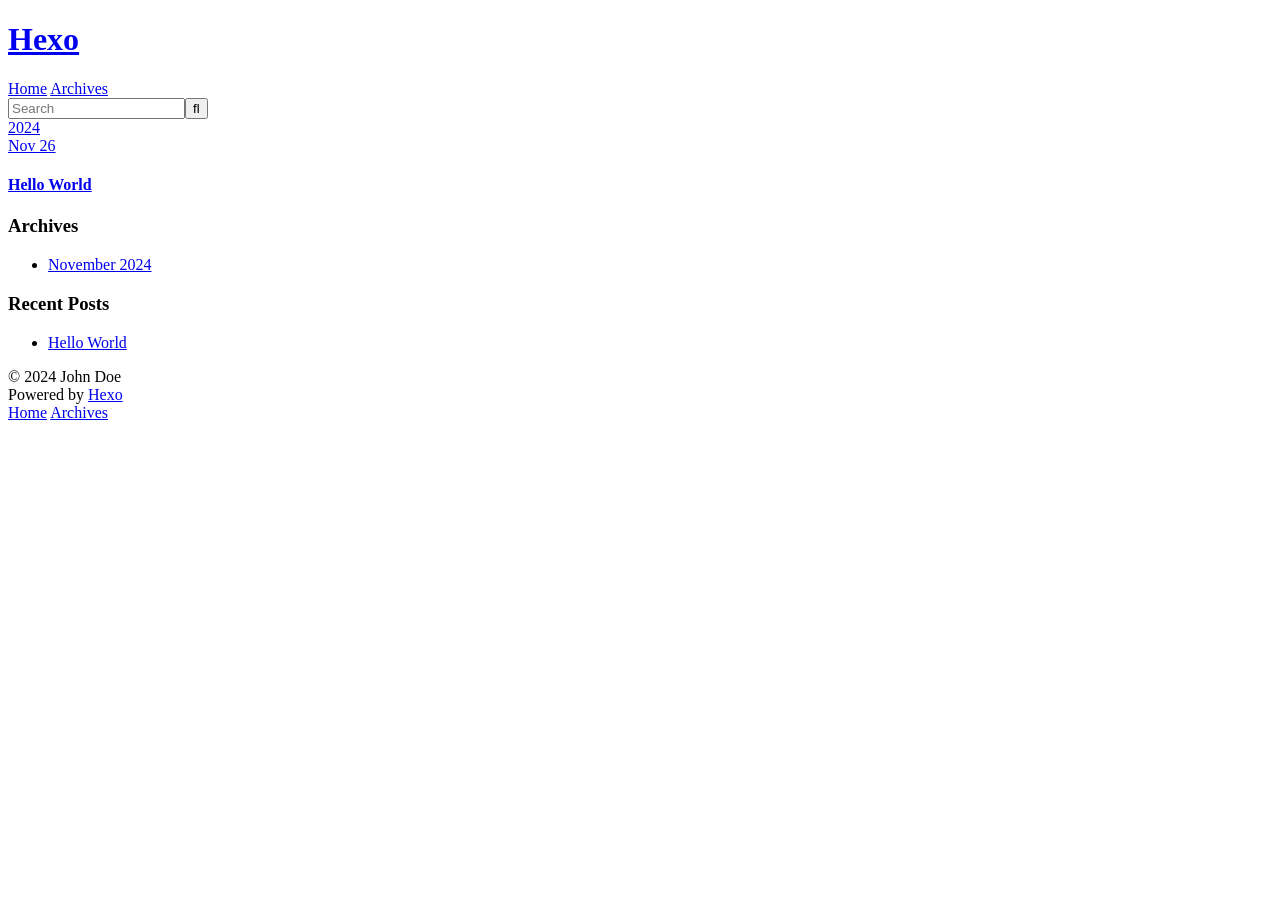
==== archives/index.html @ 00207d0f "Site updated: 2024-11-26 11:28:27" ====
<!DOCTYPE html>
<html>
<head>
  <meta charset="utf-8">
  
  
  <title>Archives | Hexo</title>
  <meta name="viewport" content="width=device-width, initial-scale=1, shrink-to-fit=no">
  <meta property="og:type" content="website">
<meta property="og:title" content="Hexo">
<meta property="og:url" content="http://example.com/archives/index.html">
<meta property="og:site_name" content="Hexo">
<meta property="og:locale" content="en_US">
<meta property="article:author" content="John Doe">
<meta name="twitter:card" content="summary">
  
    <link rel="alternate" href="/atom.xml" title="Hexo" type="application/atom+xml">
  
  
    <link rel="shortcut icon" href="/favicon.png">
  
  
  
<link rel="stylesheet" href="/css/style.css">

  
    
<link rel="stylesheet" href="/fancybox/jquery.fancybox.min.css">

  
  
<meta name="generator" content="Hexo 7.3.0"></head>

<body>
  <div id="container">
    <div id="wrap">
      <header id="header">
  <div id="banner"></div>
  <div id="header-outer" class="outer">
    <div id="header-title" class="inner">
      <h1 id="logo-wrap">
        <a href="/" id="logo">Hexo</a>
      </h1>
      
    </div>
    <div id="header-inner" class="inner">
      <nav id="main-nav">
        <a id="main-nav-toggle" class="nav-icon"><span class="fa fa-bars"></span></a>
        
          <a class="main-nav-link" href="/">Home</a>
        
          <a class="main-nav-link" href="/archives">Archives</a>
        
      </nav>
      <nav id="sub-nav">
        
        
          <a class="nav-icon" href="/atom.xml" title="RSS Feed"><span class="fa fa-rss"></span></a>
        
        <a class="nav-icon nav-search-btn" title="Search"><span class="fa fa-search"></span></a>
      </nav>
      <div id="search-form-wrap">
        <form action="//google.com/search" method="get" accept-charset="UTF-8" class="search-form"><input type="search" name="q" class="search-form-input" placeholder="Search"><button type="submit" class="search-form-submit">&#xF002;</button><input type="hidden" name="sitesearch" value="http://example.com"></form>
      </div>
    </div>
  </div>
</header>

      <div class="outer">
        <section id="main">
  
  
    
    
      
      
      <section class="archives-wrap">
        <div class="archive-year-wrap">
          <a href="/archives/2024" class="archive-year">2024</a>
        </div>
        <div class="archives">
    
    <article class="archive-article archive-type-post">
  <div class="archive-article-inner">
    <header class="archive-article-header">
      <a href="/2024/11/26/hello-world/" class="archive-article-date">
  <time class="dt-published" datetime="2024-11-26T11:27:14.531Z" itemprop="datePublished">Nov 26</time>
</a>
      
  
    <h1 itemprop="name">
      <a class="archive-article-title" href="/2024/11/26/hello-world/">Hello World</a>
    </h1>
  

    </header>
  </div>
</article>
  
  
    </div></section>
  


</section>
        
          <aside id="sidebar">
  
    

  
    

  
    
  
    
  <div class="widget-wrap">
    <h3 class="widget-title">Archives</h3>
    <div class="widget">
      <ul class="archive-list"><li class="archive-list-item"><a class="archive-list-link" href="/archives/2024/11/">November 2024</a></li></ul>
    </div>
  </div>


  
    
  <div class="widget-wrap">
    <h3 class="widget-title">Recent Posts</h3>
    <div class="widget">
      <ul>
        
          <li>
            <a href="/2024/11/26/hello-world/">Hello World</a>
          </li>
        
      </ul>
    </div>
  </div>

  
</aside>
        
      </div>
      <footer id="footer">
  
  <div class="outer">
    <div id="footer-info" class="inner">
      
      &copy; 2024 John Doe<br>
      Powered by <a href="https://hexo.io/" target="_blank">Hexo</a>
    </div>
  </div>
</footer>

    </div>
    <nav id="mobile-nav">
  
    <a href="/" class="mobile-nav-link">Home</a>
  
    <a href="/archives" class="mobile-nav-link">Archives</a>
  
</nav>
    


<script src="/js/jquery-3.6.4.min.js"></script>



  
<script src="/fancybox/jquery.fancybox.min.js"></script>




<script src="/js/script.js"></script>





  </div>
</body>
</html>
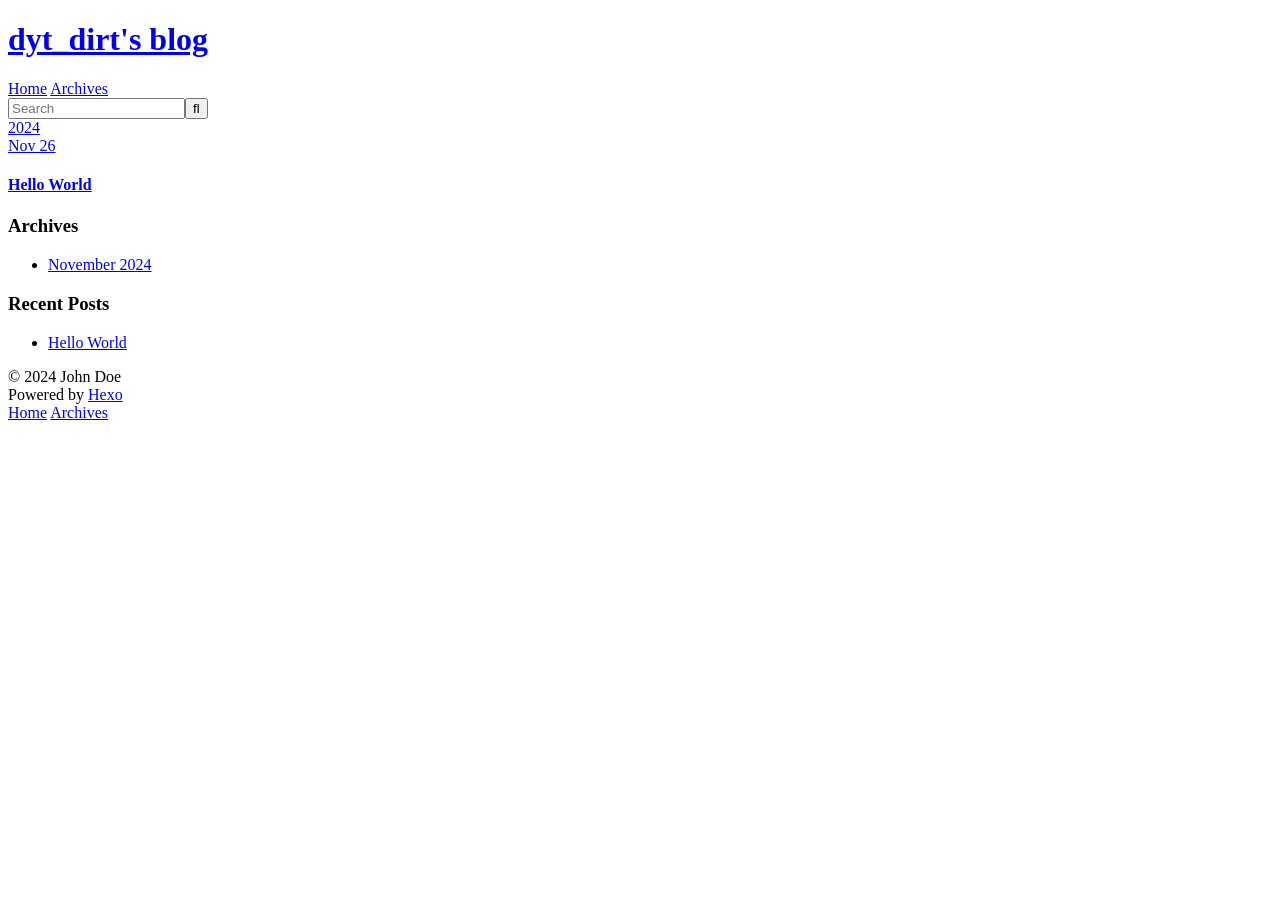
==== commit 51b16cda: "Site updated: 2024-11-26 12:02:07" ====
--- a/archives/index.html
+++ b/archives/index.html
@@ -4,17 +4,17 @@
   <meta charset="utf-8">
   
   
-  <title>Archives | Hexo</title>
+  <title>Archives | dyt_dirt&#39;s blog</title>
   <meta name="viewport" content="width=device-width, initial-scale=1, shrink-to-fit=no">
   <meta property="og:type" content="website">
-<meta property="og:title" content="Hexo">
+<meta property="og:title" content="dyt_dirt&#39;s blog">
 <meta property="og:url" content="http://example.com/archives/index.html">
-<meta property="og:site_name" content="Hexo">
+<meta property="og:site_name" content="dyt_dirt&#39;s blog">
 <meta property="og:locale" content="en_US">
 <meta property="article:author" content="John Doe">
 <meta name="twitter:card" content="summary">
   
-    <link rel="alternate" href="/atom.xml" title="Hexo" type="application/atom+xml">
+    <link rel="alternate" href="/atom.xml" title="dyt_dirt's blog" type="application/atom+xml">
   
   
     <link rel="shortcut icon" href="/favicon.png">
@@ -39,7 +39,7 @@
   <div id="header-outer" class="outer">
     <div id="header-title" class="inner">
       <h1 id="logo-wrap">
-        <a href="/" id="logo">Hexo</a>
+        <a href="/" id="logo">dyt_dirt&#39;s blog</a>
       </h1>
       
     </div>
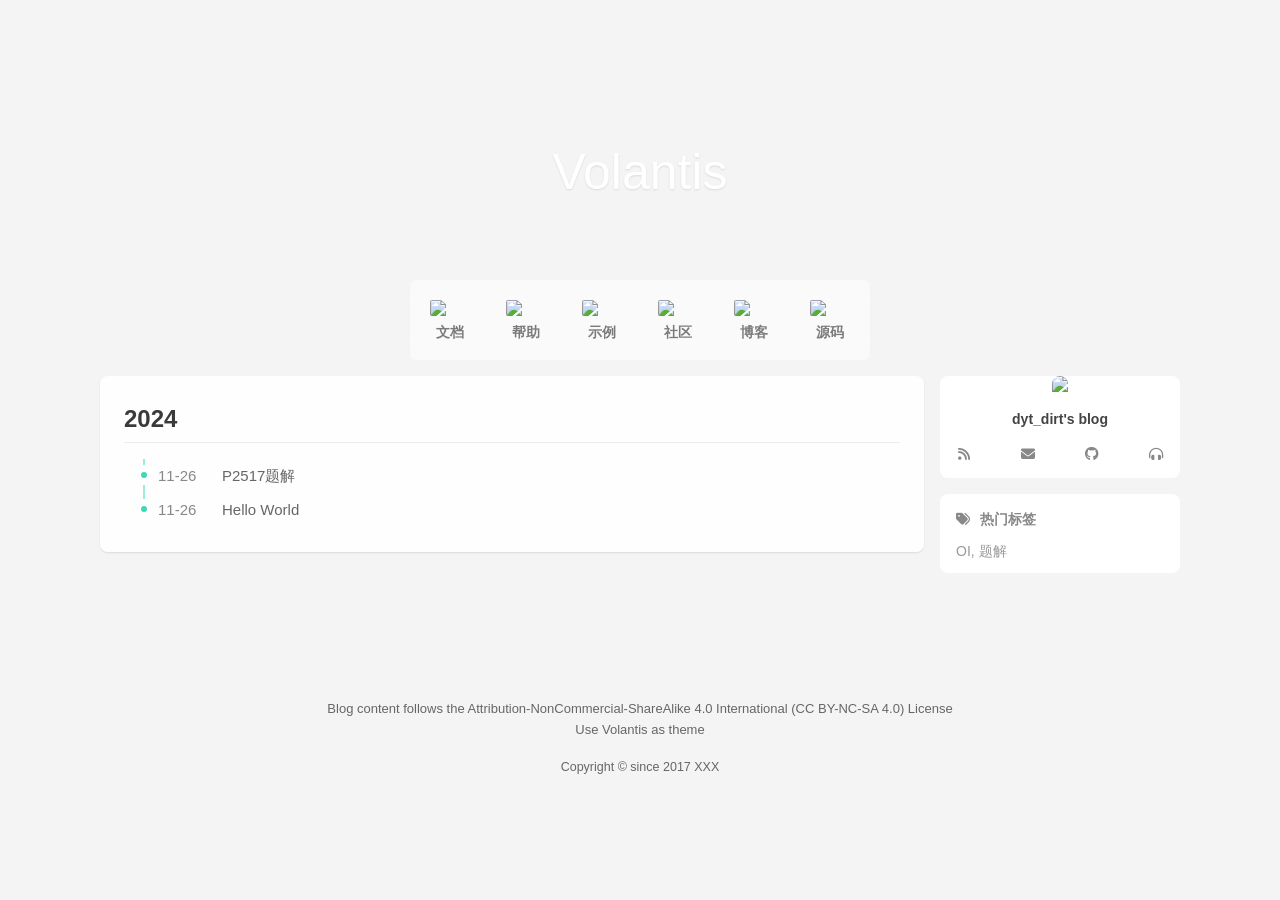
==== commit 64f6189a: "Site updated: 2024-11-26 12:36:51" ====
--- a/archives/index.html
+++ b/archives/index.html
@@ -1,185 +1,3159 @@
 <!DOCTYPE html>
-<html>
-<head>
+<html lang="en">
+    <head hexo-theme='https://github.com/volantis-x/hexo-theme-volantis/#6.0.0-alpha.1'>
+  <meta name="generator" content="Hexo 7.3.0">
+  <meta name="Volantis" content="6.0.0-alpha.1">
   <meta charset="utf-8">
+  <!-- SEO相关 -->
+  <meta name="robots" content="noindex,follow">
+  <link rel="canonical" href="https://dytdirt.github.io/archives/"/>
+  <!-- 渲染优化 -->
+    <meta http-equiv='x-dns-prefetch-control' content='on' />
+      <link rel='dns-prefetch' href='https://unpkg.com'>
+      <link rel="preconnect" href="https://unpkg.com" crossorigin>
+      <link rel='dns-prefetch' href='https://cdn.bootcdn.net'>
+      <link rel="preconnect" href="https://cdn.bootcdn.net" crossorigin>
+  <meta name="renderer" content="webkit">
+  <meta name="force-rendering" content="webkit">
+  <meta http-equiv="X-UA-Compatible" content="IE=Edge,chrome=1">
+    <meta http-equiv="Content-Security-Policy" content=" default-src 'self' https:; block-all-mixed-content; base-uri 'self' https:; form-action 'self' https:; worker-src 'self' https:; connect-src 'self' https: *; img-src 'self' data: https: *; media-src 'self' https: *; font-src 'self' data: https: *; frame-src 'self' https: *; manifest-src 'self' https: *; child-src https:; script-src 'self' https: 'unsafe-inline' *; style-src 'self' https: 'unsafe-inline' *; ">
+  <meta name="HandheldFriendly" content="True" >
+  <meta name="mobile-web-app-capable" content="yes">
+  <meta name="viewport" content="width=device-width, initial-scale=1, maximum-scale=5">
+  <meta content="black-translucent" name="apple-mobile-web-app-status-bar-style">
+  <meta content="telephone=no" name="format-detection">
+  <!-- import head_begin begin -->
+  <!-- import head_begin end -->
+  <!-- Custom Files headBegin begin-->
   
-  
-  <title>Archives | dyt_dirt&#39;s blog</title>
-  <meta name="viewport" content="width=device-width, initial-scale=1, shrink-to-fit=no">
+  <!-- Custom Files headBegin end-->
+  <link rel="preload" href="/css/style.css" as="style">
+  <link rel="preload" href="https://unpkg.com/volantis-static@0.0.1660614606622/media/fonts/VarelaRound/VarelaRound-Regular.ttf" as="font" type="font/ttf" crossorigin="anonymous">
+<link rel="preload" href="https://unpkg.com/volantis-static@0.0.1660614606622/media/fonts/UbuntuMono/UbuntuMono-Regular.ttf" as="font" type="font/ttf" crossorigin="anonymous">
+
+  <!-- feed -->
+  <!-- 页面元数据 -->
+  <title>Archive - dyt_dirt's blog</title>
+  <meta name="keywords" content="null">
+  <meta desc name="description" content="dyt_dirt's blog - John Doe - dyt_dirt's blog">
   <meta property="og:type" content="website">
 <meta property="og:title" content="dyt_dirt&#39;s blog">
-<meta property="og:url" content="http://example.com/archives/index.html">
+<meta property="og:url" content="https://dytdirt.github.io/archives/index.html">
 <meta property="og:site_name" content="dyt_dirt&#39;s blog">
 <meta property="og:locale" content="en_US">
+<meta property="og:image" content="https://unpkg.com/volantis-static@0.0.1660614606622/media/org.volantis/blog/favicon/android-chrome-192x192.png">
 <meta property="article:author" content="John Doe">
 <meta name="twitter:card" content="summary">
+<meta name="twitter:image" content="https://unpkg.com/volantis-static@0.0.1660614606622/media/org.volantis/blog/favicon/android-chrome-192x192.png">
+  <style>
+    /* 首屏样式 */
+    #safearea {
+  display: none;
+}
+:root {
+  --color-site-body: #f4f4f4;
+  --color-site-bg: #f4f4f4;
+  --color-site-inner: #fff;
+  --color-site-footer: #666;
+  --color-card: #fff;
+  --color-text: #444;
+  --color-block: #f6f6f6;
+  --color-inlinecode: #c74f00;
+  --color-codeblock: #fff7ea;
+  --color-h1: #3a3a3a;
+  --color-h2: #3a3a3a;
+  --color-h3: #333;
+  --color-h4: #444;
+  --color-h5: #555;
+  --color-h6: #666;
+  --color-p: #444;
+  --color-list: #666;
+  --color-list-hl: #30ad91;
+  --color-meta: #888;
+  --color-read-bkg: #e0d8c8;
+  --color-read-post: #f8f1e2;
+  --color-copyright-bkg: #f5f5f5;
+}
+* {
+  box-sizing: border-box;
+  -webkit-box-sizing: border-box;
+  -moz-box-sizing: border-box;
+  outline: none;
+  margin: 0;
+  padding: 0;
+}
+*::-webkit-scrollbar {
+  height: 4px;
+  width: 4px;
+}
+*::-webkit-scrollbar-track-piece {
+  background: transparent;
+}
+*::-webkit-scrollbar-thumb {
+  background: #3dd9b6;
+  cursor: pointer;
+  border-radius: 2px;
+  -webkit-border-radius: 2px;
+}
+*::-webkit-scrollbar-thumb:hover {
+  background: #ff5722;
+}
+html {
+  color: var(--color-text);
+  width: 100%;
+  height: 100%;
+  font-family: UbuntuMono, "Varela Round", "PingFang SC", "Microsoft YaHei", Helvetica, Arial, Menlo, Monaco, monospace, sans-serif;
+  font-size: 16px;
+}
+html >::-webkit-scrollbar {
+  height: 4px;
+  width: 4px;
+}
+html >::-webkit-scrollbar-track-piece {
+  background: transparent;
+}
+html >::-webkit-scrollbar-thumb {
+  background: #3dd9b6;
+  cursor: pointer;
+  border-radius: 2px;
+  -webkit-border-radius: 2px;
+}
+html >::-webkit-scrollbar-thumb:hover {
+  background: #ff5722;
+}
+body {
+  background-color: var(--color-site-body);
+  text-rendering: optimizelegibility;
+  -webkit-tap-highlight-color: rgba(0,0,0,0);
+  line-height: 1.6;
+  -webkit-text-size-adjust: 100%;
+  -ms-text-size-adjust: 100%;
+}
+body.modal-active {
+  overflow: hidden;
+}
+@media screen and (max-width: 680px) {
+  body.modal-active {
+    position: fixed;
+    top: 0;
+    right: 0;
+    bottom: 0;
+    left: 0;
+  }
+}
+a {
+  color: #2092ec;
+  cursor: pointer;
+  text-decoration: none;
+  transition: all 0.28s ease;
+  -webkit-transition: all 0.28s ease;
+  -khtml-transition: all 0.28s ease;
+  -moz-transition: all 0.28s ease;
+  -o-transition: all 0.28s ease;
+  -ms-transition: all 0.28s ease;
+}
+a:hover {
+  color: #ff5722;
+}
+a:active,
+a:hover {
+  outline: 0;
+}
+ul,
+ol {
+  padding-left: 0;
+}
+ul li,
+ol li {
+  list-style: none;
+}
+header {
+  display: -webkit-box /* OLD - iOS 6-, Safari 3.1-6 */;
+  display: -moz-box /* OLD - Firefox 19- (buggy but mostly works) */;
+  display: block;
+}
+img {
+  border: 0;
+  background: none;
+  max-width: 100%;
+}
+svg:not(:root) {
+  overflow: hidden;
+}
+hr {
+  -moz-box-sizing: content-box;
+  box-sizing: content-box;
+  -webkit-box-sizing: content-box;
+  -moz-box-sizing: content-box;
+  height: 0;
+  border: 0;
+  border-radius: 1px;
+  -webkit-border-radius: 1px;
+  border-bottom: 1px solid rgba(68,68,68,0.1);
+}
+button,
+input {
+  color: inherit;
+  font: inherit;
+  margin: 0;
+}
+button {
+  overflow: visible;
+  text-transform: none;
+  -webkit-appearance: button;
+  cursor: pointer;
+}
+@supports (backdrop-filter: blur(20px)) {
+  .blur {
+    background: rgba(255,255,255,0.9) !important;
+    backdrop-filter: saturate(200%) blur(20px);
+  }
+}
+.shadow {
+  box-shadow: 0 1px 2px 0px rgba(0,0,0,0.1);
+  -webkit-box-shadow: 0 1px 2px 0px rgba(0,0,0,0.1);
+}
+.shadow.floatable {
+  transition: all 0.28s ease;
+  -webkit-transition: all 0.28s ease;
+  -khtml-transition: all 0.28s ease;
+  -moz-transition: all 0.28s ease;
+  -o-transition: all 0.28s ease;
+  -ms-transition: all 0.28s ease;
+}
+.shadow.floatable:hover {
+  box-shadow: 0 2px 4px 0px rgba(0,0,0,0.1), 0 4px 8px 0px rgba(0,0,0,0.1), 0 8px 16px 0px rgba(0,0,0,0.1);
+  -webkit-box-shadow: 0 2px 4px 0px rgba(0,0,0,0.1), 0 4px 8px 0px rgba(0,0,0,0.1), 0 8px 16px 0px rgba(0,0,0,0.1);
+}
+#l_cover {
+  min-height: 64px;
+}
+.cover-wrapper {
+  top: 0;
+  left: 0;
+  max-width: 100%;
+  height: 100vh;
+  display: -webkit-box /* OLD - iOS 6-, Safari 3.1-6 */;
+  display: -moz-box /* OLD - Firefox 19- (buggy but mostly works) */;
+  display: -ms-flexbox /* TWEENER - IE 10 */;
+  display: -webkit-flex /* NEW - Chrome */;
+  display: flex /* NEW, Spec - Opera 12.1, Firefox 20+ */;
+  display: flex;
+  flex-wrap: nowrap;
+  -webkit-flex-wrap: nowrap;
+  -khtml-flex-wrap: nowrap;
+  -moz-flex-wrap: nowrap;
+  -o-flex-wrap: nowrap;
+  -ms-flex-wrap: nowrap;
+  -webkit-box-direction: normal;
+  -moz-box-direction: normal;
+  -webkit-box-orient: vertical;
+  -moz-box-orient: vertical;
+  -webkit-flex-direction: column;
+  -ms-flex-direction: column;
+  flex-direction: column;
+  align-items: center;
+  align-self: center;
+  align-content: center;
+  color: var(--color-site-inner);
+  padding: 0 16px;
+  user-select: none;
+  -webkit-user-select: none;
+  -moz-user-select: none;
+  -ms-user-select: none;
+  position: relative;
+  overflow: hidden;
+  margin-bottom: -100px;
+}
+.cover-wrapper .cover-bg {
+  position: absolute;
+  width: 100%;
+  height: 100%;
+  background-position: center;
+  background-size: cover;
+  -webkit-background-size: cover;
+  -moz-background-size: cover;
+}
+.cover-wrapper .cover-bg.lazyload:not(.loaded) {
+  opacity: 0;
+  -webkit-opacity: 0;
+  -moz-opacity: 0;
+}
+.cover-wrapper .cover-bg.lazyload.loaded {
+  animation-delay: 0s;
+  animation-duration: 0.5s;
+  animation-fill-mode: forwards;
+  animation-timing-function: ease-out;
+  animation-name: fadeIn;
+}
+@-moz-keyframes fadeIn {
+  0% {
+    opacity: 0;
+    -webkit-opacity: 0;
+    -moz-opacity: 0;
+    filter: blur(12px);
+    transform: scale(1.02);
+    -webkit-transform: scale(1.02);
+    -khtml-transform: scale(1.02);
+    -moz-transform: scale(1.02);
+    -o-transform: scale(1.02);
+    -ms-transform: scale(1.02);
+  }
+  100% {
+    opacity: 1;
+    -webkit-opacity: 1;
+    -moz-opacity: 1;
+  }
+}
+@-webkit-keyframes fadeIn {
+  0% {
+    opacity: 0;
+    -webkit-opacity: 0;
+    -moz-opacity: 0;
+    filter: blur(12px);
+    transform: scale(1.02);
+    -webkit-transform: scale(1.02);
+    -khtml-transform: scale(1.02);
+    -moz-transform: scale(1.02);
+    -o-transform: scale(1.02);
+    -ms-transform: scale(1.02);
+  }
+  100% {
+    opacity: 1;
+    -webkit-opacity: 1;
+    -moz-opacity: 1;
+  }
+}
+@-o-keyframes fadeIn {
+  0% {
+    opacity: 0;
+    -webkit-opacity: 0;
+    -moz-opacity: 0;
+    filter: blur(12px);
+    transform: scale(1.02);
+    -webkit-transform: scale(1.02);
+    -khtml-transform: scale(1.02);
+    -moz-transform: scale(1.02);
+    -o-transform: scale(1.02);
+    -ms-transform: scale(1.02);
+  }
+  100% {
+    opacity: 1;
+    -webkit-opacity: 1;
+    -moz-opacity: 1;
+  }
+}
+@keyframes fadeIn {
+  0% {
+    opacity: 0;
+    -webkit-opacity: 0;
+    -moz-opacity: 0;
+    filter: blur(12px);
+    transform: scale(1.02);
+    -webkit-transform: scale(1.02);
+    -khtml-transform: scale(1.02);
+    -moz-transform: scale(1.02);
+    -o-transform: scale(1.02);
+    -ms-transform: scale(1.02);
+  }
+  100% {
+    opacity: 1;
+    -webkit-opacity: 1;
+    -moz-opacity: 1;
+  }
+}
+.cover-wrapper .cover-body {
+  z-index: 1;
+  position: relative;
+  width: 100%;
+  height: 100%;
+}
+.cover-wrapper#full {
+  height: calc(100vh + 100px);
+  padding-bottom: 100px;
+}
+.cover-wrapper#half {
+  max-height: 640px;
+  min-height: 400px;
+  height: calc(36vh - 64px + 200px);
+}
+.cover-wrapper #scroll-down {
+  width: 100%;
+  height: 64px;
+  position: absolute;
+  bottom: 100px;
+  text-align: center;
+  cursor: pointer;
+}
+.cover-wrapper #scroll-down .scroll-down-effects {
+  color: #fff;
+  font-size: 24px;
+  line-height: 64px;
+  position: absolute;
+  width: 24px;
+  left: calc(50% - 12px);
+  text-shadow: 0 1px 2px rgba(0,0,0,0.1);
+  animation: scroll-down-effect 1.5s infinite;
+  -webkit-animation: scroll-down-effect 1.5s infinite;
+  -khtml-animation: scroll-down-effect 1.5s infinite;
+  -moz-animation: scroll-down-effect 1.5s infinite;
+  -o-animation: scroll-down-effect 1.5s infinite;
+  -ms-animation: scroll-down-effect 1.5s infinite;
+}
+@-moz-keyframes scroll-down-effect {
+  0% {
+    top: 0;
+    opacity: 1;
+    -webkit-opacity: 1;
+    -moz-opacity: 1;
+  }
+  50% {
+    top: -16px;
+    opacity: 0.4;
+    -webkit-opacity: 0.4;
+    -moz-opacity: 0.4;
+  }
+  100% {
+    top: 0;
+    opacity: 1;
+    -webkit-opacity: 1;
+    -moz-opacity: 1;
+  }
+}
+@-webkit-keyframes scroll-down-effect {
+  0% {
+    top: 0;
+    opacity: 1;
+    -webkit-opacity: 1;
+    -moz-opacity: 1;
+  }
+  50% {
+    top: -16px;
+    opacity: 0.4;
+    -webkit-opacity: 0.4;
+    -moz-opacity: 0.4;
+  }
+  100% {
+    top: 0;
+    opacity: 1;
+    -webkit-opacity: 1;
+    -moz-opacity: 1;
+  }
+}
+@-o-keyframes scroll-down-effect {
+  0% {
+    top: 0;
+    opacity: 1;
+    -webkit-opacity: 1;
+    -moz-opacity: 1;
+  }
+  50% {
+    top: -16px;
+    opacity: 0.4;
+    -webkit-opacity: 0.4;
+    -moz-opacity: 0.4;
+  }
+  100% {
+    top: 0;
+    opacity: 1;
+    -webkit-opacity: 1;
+    -moz-opacity: 1;
+  }
+}
+@keyframes scroll-down-effect {
+  0% {
+    top: 0;
+    opacity: 1;
+    -webkit-opacity: 1;
+    -moz-opacity: 1;
+  }
+  50% {
+    top: -16px;
+    opacity: 0.4;
+    -webkit-opacity: 0.4;
+    -moz-opacity: 0.4;
+  }
+  100% {
+    top: 0;
+    opacity: 1;
+    -webkit-opacity: 1;
+    -moz-opacity: 1;
+  }
+}
+.cover-wrapper .cover-body {
+  margin-top: 64px;
+  margin-bottom: 100px;
+}
+.cover-wrapper .cover-body,
+.cover-wrapper .cover-body .top,
+.cover-wrapper .cover-body .bottom {
+  display: -webkit-box /* OLD - iOS 6-, Safari 3.1-6 */;
+  display: -moz-box /* OLD - Firefox 19- (buggy but mostly works) */;
+  display: -ms-flexbox /* TWEENER - IE 10 */;
+  display: -webkit-flex /* NEW - Chrome */;
+  display: flex /* NEW, Spec - Opera 12.1, Firefox 20+ */;
+  display: flex;
+  -webkit-box-direction: normal;
+  -moz-box-direction: normal;
+  -webkit-box-orient: vertical;
+  -moz-box-orient: vertical;
+  -webkit-flex-direction: column;
+  -ms-flex-direction: column;
+  flex-direction: column;
+  align-items: center;
+  justify-content: center;
+  -webkit-justify-content: center;
+  -khtml-justify-content: center;
+  -moz-justify-content: center;
+  -o-justify-content: center;
+  -ms-justify-content: center;
+  max-width: 100%;
+}
+.cover-wrapper .cover-body .bottom {
+  margin-top: 32px;
+}
+.cover-wrapper .cover-body .title {
+  font-family: "Varela Round", "PingFang SC", "Microsoft YaHei", Helvetica, Arial, Helvetica, monospace;
+  font-size: 3.125rem;
+  line-height: 1.2;
+  text-shadow: 0 1px 2px rgba(0,0,0,0.1);
+}
+.cover-wrapper .cover-body .subtitle {
+  font-size: 20px;
+}
+.cover-wrapper .cover-body .logo {
+  max-height: 120px;
+  max-width: calc(100% - 4 * 16px);
+}
+@media screen and (min-height: 1024px) {
+  .cover-wrapper .cover-body .title {
+    font-size: 3rem;
+  }
+  .cover-wrapper .cover-body .subtitle {
+    font-size: 1.05rem;
+  }
+  .cover-wrapper .cover-body .logo {
+    max-height: 150px;
+  }
+}
+.cover-wrapper .cover-body .m_search {
+  position: relative;
+  max-width: calc(100% - 16px);
+  width: 320px;
+  vertical-align: middle;
+}
+.cover-wrapper .cover-body .m_search .form {
+  position: relative;
+  display: -webkit-box /* OLD - iOS 6-, Safari 3.1-6 */;
+  display: -moz-box /* OLD - Firefox 19- (buggy but mostly works) */;
+  display: block;
+  width: 100%;
+}
+.cover-wrapper .cover-body .m_search .icon,
+.cover-wrapper .cover-body .m_search .input {
+  transition: all 0.28s ease;
+  -webkit-transition: all 0.28s ease;
+  -khtml-transition: all 0.28s ease;
+  -moz-transition: all 0.28s ease;
+  -o-transition: all 0.28s ease;
+  -ms-transition: all 0.28s ease;
+}
+.cover-wrapper .cover-body .m_search .icon {
+  position: absolute;
+  display: -webkit-box /* OLD - iOS 6-, Safari 3.1-6 */;
+  display: -moz-box /* OLD - Firefox 19- (buggy but mostly works) */;
+  display: block;
+  line-height: 2.5rem;
+  width: 32px;
+  top: 0;
+  left: 5px;
+  color: rgba(68,68,68,0.75);
+}
+.cover-wrapper .cover-body .m_search .input {
+  display: -webkit-box /* OLD - iOS 6-, Safari 3.1-6 */;
+  display: -moz-box /* OLD - Firefox 19- (buggy but mostly works) */;
+  display: block;
+  height: 2.5rem;
+  width: 100%;
+  box-shadow: none;
+  -webkit-box-shadow: none;
+  box-sizing: border-box;
+  -webkit-box-sizing: border-box;
+  -moz-box-sizing: border-box;
+  font-size: 0.875rem;
+  -webkit-appearance: none;
+  padding-left: 36px;
+  border-radius: 1.4rem;
+  -webkit-border-radius: 1.4rem;
+  background: rgba(255,255,255,0.6);
+  backdrop-filter: blur(10px);
+  border: none;
+  color: var(--color-text);
+}
+@media screen and (max-width: 500px) {
+  .cover-wrapper .cover-body .m_search .input {
+    padding-left: 36px;
+  }
+}
+.cover-wrapper .cover-body .m_search .input:hover {
+  background: rgba(255,255,255,0.8);
+}
+.cover-wrapper .cover-body .m_search .input:focus {
+  background: #fff;
+}
+.cover-wrapper .list-h {
+  display: -webkit-box /* OLD - iOS 6-, Safari 3.1-6 */;
+  display: -moz-box /* OLD - Firefox 19- (buggy but mostly works) */;
+  display: -ms-flexbox /* TWEENER - IE 10 */;
+  display: -webkit-flex /* NEW - Chrome */;
+  display: flex /* NEW, Spec - Opera 12.1, Firefox 20+ */;
+  display: flex;
+  -webkit-box-direction: normal;
+  -moz-box-direction: normal;
+  -webkit-box-orient: horizontal;
+  -moz-box-orient: horizontal;
+  -webkit-flex-direction: row;
+  -ms-flex-direction: row;
+  flex-direction: row;
+  flex-wrap: wrap;
+  -webkit-flex-wrap: wrap;
+  -khtml-flex-wrap: wrap;
+  -moz-flex-wrap: wrap;
+  -o-flex-wrap: wrap;
+  -ms-flex-wrap: wrap;
+  align-items: stretch;
+  border-radius: 4px;
+  -webkit-border-radius: 4px;
+  user-select: none;
+  -webkit-user-select: none;
+  -moz-user-select: none;
+  -ms-user-select: none;
+}
+.cover-wrapper .list-h a {
+  -webkit-box-flex: 1;
+  -moz-box-flex: 1;
+  -webkit-flex: 1 0;
+  -ms-flex: 1 0;
+  flex: 1 0;
+  display: -webkit-box /* OLD - iOS 6-, Safari 3.1-6 */;
+  display: -moz-box /* OLD - Firefox 19- (buggy but mostly works) */;
+  display: -ms-flexbox /* TWEENER - IE 10 */;
+  display: -webkit-flex /* NEW - Chrome */;
+  display: flex /* NEW, Spec - Opera 12.1, Firefox 20+ */;
+  display: flex;
+  font-weight: 600;
+}
+.cover-wrapper .list-h a img {
+  display: -webkit-box /* OLD - iOS 6-, Safari 3.1-6 */;
+  display: -moz-box /* OLD - Firefox 19- (buggy but mostly works) */;
+  display: block;
+  border-radius: 2px;
+  -webkit-border-radius: 2px;
+  margin: 4px;
+  min-width: 40px;
+  max-width: 44px;
+}
+@media screen and (max-width: 768px) {
+  .cover-wrapper .list-h a img {
+    min-width: 36px;
+    max-width: 40px;
+  }
+}
+@media screen and (max-width: 500px) {
+  .cover-wrapper .list-h a img {
+    margin: 2px 4px;
+    min-width: 32px;
+    max-width: 36px;
+  }
+}
+@media screen and (max-width: 375px) {
+  .cover-wrapper .list-h a img {
+    min-width: 28px;
+    max-width: 32px;
+  }
+}
+.cover-wrapper {
+  max-width: 100%;
+}
+.cover-wrapper.search .bottom .menu {
+  margin-top: 16px;
+}
+.cover-wrapper.search .bottom .menu .list-h a {
+  white-space: nowrap;
+  -webkit-box-direction: normal;
+  -moz-box-direction: normal;
+  -webkit-box-orient: horizontal;
+  -moz-box-orient: horizontal;
+  -webkit-flex-direction: row;
+  -ms-flex-direction: row;
+  flex-direction: row;
+  align-items: baseline;
+  padding: 2px;
+  margin: 4px;
+  color: var(--color-site-inner);
+  opacity: 0.75;
+  -webkit-opacity: 0.75;
+  -moz-opacity: 0.75;
+  text-shadow: 0 1px 2px rgba(0,0,0,0.05);
+  border-bottom: 2px solid transparent;
+}
+.cover-wrapper.search .bottom .menu .list-h a i {
+  margin-right: 4px;
+}
+.cover-wrapper.search .bottom .menu .list-h a p {
+  font-size: 0.9375rem;
+}
+.cover-wrapper.search .bottom .menu .list-h a:hover,
+.cover-wrapper.search .bottom .menu .list-h a.active,
+.cover-wrapper.search .bottom .menu .list-h a:active {
+  opacity: 1;
+  -webkit-opacity: 1;
+  -moz-opacity: 1;
+  border-bottom: 2px solid var(--color-site-inner);
+}
+.cover-wrapper.dock .menu,
+.cover-wrapper.featured .menu,
+.cover-wrapper.focus .menu {
+  border-radius: 6px;
+  -webkit-border-radius: 6px;
+}
+.cover-wrapper.dock .menu .list-h a,
+.cover-wrapper.featured .menu .list-h a,
+.cover-wrapper.focus .menu .list-h a {
+  -webkit-box-direction: normal;
+  -moz-box-direction: normal;
+  -webkit-box-orient: vertical;
+  -moz-box-orient: vertical;
+  -webkit-flex-direction: column;
+  -ms-flex-direction: column;
+  flex-direction: column;
+  align-items: center;
+  padding: 12px;
+  line-height: 24px;
+  border-radius: 4px;
+  -webkit-border-radius: 4px;
+  border-bottom: none;
+  text-align: center;
+  align-content: flex-end;
+  color: rgba(68,68,68,0.7);
+  font-size: 1.5rem;
+}
+@media screen and (max-width: 500px) {
+  .cover-wrapper.dock .menu .list-h a,
+  .cover-wrapper.featured .menu .list-h a,
+  .cover-wrapper.focus .menu .list-h a {
+    padding: 12px 8px;
+  }
+}
+.cover-wrapper.dock .menu .list-h a i,
+.cover-wrapper.featured .menu .list-h a i,
+.cover-wrapper.focus .menu .list-h a i {
+  margin: 8px;
+}
+.cover-wrapper.dock .menu .list-h a p,
+.cover-wrapper.featured .menu .list-h a p,
+.cover-wrapper.focus .menu .list-h a p {
+  font-size: 0.875rem;
+}
+.cover-wrapper.dock .menu .list-h a.active,
+.cover-wrapper.featured .menu .list-h a.active,
+.cover-wrapper.focus .menu .list-h a.active {
+  background: var(--color-card);
+  backdrop-filter: none;
+}
+.cover-wrapper.dock .menu .list-h a.active i,
+.cover-wrapper.featured .menu .list-h a.active i,
+.cover-wrapper.focus .menu .list-h a.active i,
+.cover-wrapper.dock .menu .list-h a.active i+p,
+.cover-wrapper.featured .menu .list-h a.active i+p,
+.cover-wrapper.focus .menu .list-h a.active i+p {
+  color: #3dd9b6;
+}
+.cover-wrapper.dock .menu .list-h a.active img+p,
+.cover-wrapper.featured .menu .list-h a.active img+p,
+.cover-wrapper.focus .menu .list-h a.active img+p {
+  color: var(--color-text);
+}
+.cover-wrapper.dock .menu .list-h a:hover,
+.cover-wrapper.featured .menu .list-h a:hover,
+.cover-wrapper.focus .menu .list-h a:hover {
+  background: var(--color-card);
+}
+.cover-wrapper.dock .top {
+  margin-bottom: 48px;
+}
+.cover-wrapper.dock .menu {
+  background: rgba(255,255,255,0.5);
+  position: absolute;
+  bottom: 0;
+  max-width: 100%;
+}
+.cover-wrapper.dock .menu .list-h {
+  flex-wrap: nowrap;
+  -webkit-flex-wrap: nowrap;
+  -khtml-flex-wrap: nowrap;
+  -moz-flex-wrap: nowrap;
+  -o-flex-wrap: nowrap;
+  -ms-flex-wrap: nowrap;
+  margin: 4px;
+}
+.cover-wrapper.dock .menu .list-h a+a {
+  margin-left: 4px;
+}
+@media screen and (max-width: 500px) {
+  .cover-wrapper.dock .menu .list-h {
+    overflow-x: scroll;
+  }
+  .cover-wrapper.dock .menu .list-h::-webkit-scrollbar {
+    height: 0;
+    width: 0;
+  }
+  .cover-wrapper.dock .menu .list-h::-webkit-scrollbar-track-piece {
+    background: transparent;
+  }
+  .cover-wrapper.dock .menu .list-h::-webkit-scrollbar-thumb {
+    background: #3dd9b6;
+    cursor: pointer;
+    border-radius: 0;
+    -webkit-border-radius: 0;
+  }
+  .cover-wrapper.dock .menu .list-h::-webkit-scrollbar-thumb:hover {
+    background: #ff5722;
+  }
+}
+@supports (backdrop-filter: blur(20px)) {
+  .cover-wrapper.dock .menu {
+    background: rgba(255,255,255,0.5);
+    backdrop-filter: saturate(200%) blur(20px);
+  }
+}
+@font-face {
+  font-family: 'UbuntuMono';
+  src: url("https://unpkg.com/volantis-static@0.0.1660614606622/media/fonts/UbuntuMono/UbuntuMono-Regular.ttf");
+  font-weight: 'normal';
+  font-style: 'normal';
+  font-display: swap;
+}
+@font-face {
+  font-family: 'Varela Round';
+  src: url("https://unpkg.com/volantis-static@0.0.1660614606622/media/fonts/VarelaRound/VarelaRound-Regular.ttf");
+  font-weight: 'normal';
+  font-style: 'normal';
+  font-display: swap;
+}
+.l_header {
+  position: fixed;
+  z-index: 1000;
+  top: 0;
+  width: 100%;
+  height: 64px;
+  background: var(--color-card);
+  box-shadow: 0 1px 2px 0px rgba(0,0,0,0.1);
+  -webkit-box-shadow: 0 1px 2px 0px rgba(0,0,0,0.1);
+}
+.l_header.auto {
+  transition: opacity 0.4s ease;
+  -webkit-transition: opacity 0.4s ease;
+  -khtml-transition: opacity 0.4s ease;
+  -moz-transition: opacity 0.4s ease;
+  -o-transition: opacity 0.4s ease;
+  -ms-transition: opacity 0.4s ease;
+  visibility: hidden;
+}
+.l_header.auto.show {
+  opacity: 1 !important;
+  -webkit-opacity: 1 !important;
+  -moz-opacity: 1 !important;
+  visibility: visible;
+}
+.l_header .container {
+  margin-left: 16px;
+  margin-right: 16px;
+}
+.l_header #wrapper {
+  height: 100%;
+  user-select: none;
+  -webkit-user-select: none;
+  -moz-user-select: none;
+  -ms-user-select: none;
+}
+.l_header #wrapper .nav-main,
+.l_header #wrapper .nav-sub {
+  display: -webkit-box /* OLD - iOS 6-, Safari 3.1-6 */;
+  display: -moz-box /* OLD - Firefox 19- (buggy but mostly works) */;
+  display: -ms-flexbox /* TWEENER - IE 10 */;
+  display: -webkit-flex /* NEW - Chrome */;
+  display: flex /* NEW, Spec - Opera 12.1, Firefox 20+ */;
+  display: flex;
+  flex-wrap: nowrap;
+  -webkit-flex-wrap: nowrap;
+  -khtml-flex-wrap: nowrap;
+  -moz-flex-wrap: nowrap;
+  -o-flex-wrap: nowrap;
+  -ms-flex-wrap: nowrap;
+  justify-content: space-between;
+  -webkit-justify-content: space-between;
+  -khtml-justify-content: space-between;
+  -moz-justify-content: space-between;
+  -o-justify-content: space-between;
+  -ms-justify-content: space-between;
+  align-items: center;
+}
+.l_header #wrapper .nav-main {
+  transition: all 0.28s ease;
+  -webkit-transition: all 0.28s ease;
+  -khtml-transition: all 0.28s ease;
+  -moz-transition: all 0.28s ease;
+  -o-transition: all 0.28s ease;
+  -ms-transition: all 0.28s ease;
+}
+.l_header #wrapper.sub .nav-main {
+  transform: translateY(-64px);
+  -webkit-transform: translateY(-64px);
+  -khtml-transform: translateY(-64px);
+  -moz-transform: translateY(-64px);
+  -o-transform: translateY(-64px);
+  -ms-transform: translateY(-64px);
+}
+.l_header #wrapper .nav-sub {
+  transition: all 0.28s ease;
+  -webkit-transition: all 0.28s ease;
+  -khtml-transition: all 0.28s ease;
+  -moz-transition: all 0.28s ease;
+  -o-transition: all 0.28s ease;
+  -ms-transition: all 0.28s ease;
+  opacity: 0;
+  -webkit-opacity: 0;
+  -moz-opacity: 0;
+  height: 64px;
+  width: calc(100% - 2 * 16px);
+  position: absolute;
+}
+.l_header #wrapper .nav-sub ::-webkit-scrollbar {
+  display: -webkit-box /* OLD - iOS 6-, Safari 3.1-6 */;
+  display: -moz-box /* OLD - Firefox 19- (buggy but mostly works) */;
+  display: none;
+}
+@media screen and (min-width: 2048px) {
+  .l_header #wrapper .nav-sub {
+    max-width: 55vw;
+    margin: auto;
+  }
+}
+.l_header #wrapper.sub .nav-sub {
+  opacity: 1;
+  -webkit-opacity: 1;
+  -moz-opacity: 1;
+}
+.l_header #wrapper .title {
+  position: relative;
+  color: var(--color-text);
+  padding-left: 24px;
+  max-height: 64px;
+}
+.l_header #wrapper .nav-main .title {
+  white-space: nowrap;
+  overflow: hidden;
+  text-overflow: ellipsis;
+  flex-shrink: 0;
+  line-height: 64px;
+  padding: 0 24px;
+  font-size: 1.25rem;
+  font-family: "Varela Round", "PingFang SC", "Microsoft YaHei", Helvetica, Arial, Helvetica, monospace;
+}
+.l_header #wrapper .nav-main .title img {
+  height: 64px;
+}
+.l_header .nav-sub {
+  max-width: 1080px;
+  margin: auto;
+}
+.l_header .nav-sub .title {
+  font-weight: bold;
+  font-family: UbuntuMono, "Varela Round", "PingFang SC", "Microsoft YaHei", Helvetica, Arial, Menlo, Monaco, monospace, sans-serif;
+  line-height: 1.2;
+  max-height: 64px;
+  white-space: normal;
+  flex-shrink: 1;
+}
+.l_header .switcher {
+  display: -webkit-box /* OLD - iOS 6-, Safari 3.1-6 */;
+  display: -moz-box /* OLD - Firefox 19- (buggy but mostly works) */;
+  display: none;
+  line-height: 64px;
+  align-items: center;
+}
+.l_header .switcher .s-toc {
+  display: -webkit-box /* OLD - iOS 6-, Safari 3.1-6 */;
+  display: -moz-box /* OLD - Firefox 19- (buggy but mostly works) */;
+  display: none;
+}
+@media screen and (max-width: 768px) {
+  .l_header .switcher .s-toc {
+    display: -webkit-box /* OLD - iOS 6-, Safari 3.1-6 */;
+    display: -moz-box /* OLD - Firefox 19- (buggy but mostly works) */;
+    display: -ms-flexbox /* TWEENER - IE 10 */;
+    display: -webkit-flex /* NEW - Chrome */;
+    display: flex /* NEW, Spec - Opera 12.1, Firefox 20+ */;
+    display: flex;
+  }
+}
+.l_header .switcher >li {
+  height: 48px;
+  transition: all 0.28s ease;
+  -webkit-transition: all 0.28s ease;
+  -khtml-transition: all 0.28s ease;
+  -moz-transition: all 0.28s ease;
+  -o-transition: all 0.28s ease;
+  -ms-transition: all 0.28s ease;
+  margin: 2px;
+}
+@media screen and (max-width: 500px) {
+  .l_header .switcher >li {
+    margin: 0 1px;
+    height: 48px;
+  }
+}
+.l_header .switcher >li >a {
+  display: -webkit-box /* OLD - iOS 6-, Safari 3.1-6 */;
+  display: -moz-box /* OLD - Firefox 19- (buggy but mostly works) */;
+  display: -ms-flexbox /* TWEENER - IE 10 */;
+  display: -webkit-flex /* NEW - Chrome */;
+  display: flex /* NEW, Spec - Opera 12.1, Firefox 20+ */;
+  display: flex;
+  justify-content: center;
+  -webkit-justify-content: center;
+  -khtml-justify-content: center;
+  -moz-justify-content: center;
+  -o-justify-content: center;
+  -ms-justify-content: center;
+  align-items: center;
+  width: 48px;
+  height: 48px;
+  padding: 0.85em 1.1em;
+  border-radius: 100px;
+  -webkit-border-radius: 100px;
+  border: none;
+  transition: all 0.28s ease;
+  -webkit-transition: all 0.28s ease;
+  -khtml-transition: all 0.28s ease;
+  -moz-transition: all 0.28s ease;
+  -o-transition: all 0.28s ease;
+  -ms-transition: all 0.28s ease;
+  color: #3dd9b6;
+}
+.l_header .switcher >li >a:hover {
+  border: none;
+}
+.l_header .switcher >li >a.active,
+.l_header .switcher >li >a:active {
+  border: none;
+  background: var(--color-site-bg);
+}
+@media screen and (max-width: 500px) {
+  .l_header .switcher >li >a {
+    width: 36px;
+    height: 48px;
+  }
+}
+.l_header .nav-sub .switcher {
+  display: -webkit-box /* OLD - iOS 6-, Safari 3.1-6 */;
+  display: -moz-box /* OLD - Firefox 19- (buggy but mostly works) */;
+  display: -ms-flexbox /* TWEENER - IE 10 */;
+  display: -webkit-flex /* NEW - Chrome */;
+  display: flex /* NEW, Spec - Opera 12.1, Firefox 20+ */;
+  display: flex;
+}
+.l_header .m_search {
+  display: -webkit-box /* OLD - iOS 6-, Safari 3.1-6 */;
+  display: -moz-box /* OLD - Firefox 19- (buggy but mostly works) */;
+  display: -ms-flexbox /* TWEENER - IE 10 */;
+  display: -webkit-flex /* NEW - Chrome */;
+  display: flex /* NEW, Spec - Opera 12.1, Firefox 20+ */;
+  display: flex;
+  height: 64px;
+  width: 240px;
+  transition: all 0.28s ease;
+  -webkit-transition: all 0.28s ease;
+  -khtml-transition: all 0.28s ease;
+  -moz-transition: all 0.28s ease;
+  -o-transition: all 0.28s ease;
+  -ms-transition: all 0.28s ease;
+}
+@media screen and (max-width: 1024px) {
+  .l_header .m_search {
+    width: 44px;
+    min-width: 44px;
+  }
+  .l_header .m_search input::placeholder {
+    opacity: 0;
+    -webkit-opacity: 0;
+    -moz-opacity: 0;
+  }
+  .l_header .m_search:hover {
+    width: 240px;
+  }
+  .l_header .m_search:hover input::placeholder {
+    opacity: 1;
+    -webkit-opacity: 1;
+    -moz-opacity: 1;
+  }
+}
+@media screen and (min-width: 500px) {
+  .l_header .m_search:hover .input {
+    width: 100%;
+  }
+  .l_header .m_search:hover .input::placeholder {
+    opacity: 1;
+    -webkit-opacity: 1;
+    -moz-opacity: 1;
+  }
+}
+@media screen and (max-width: 500px) {
+  .l_header .m_search {
+    min-width: 0;
+  }
+  .l_header .m_search input::placeholder {
+    opacity: 1;
+    -webkit-opacity: 1;
+    -moz-opacity: 1;
+  }
+}
+.l_header .m_search .form {
+  position: relative;
+  display: -webkit-box /* OLD - iOS 6-, Safari 3.1-6 */;
+  display: -moz-box /* OLD - Firefox 19- (buggy but mostly works) */;
+  display: -ms-flexbox /* TWEENER - IE 10 */;
+  display: -webkit-flex /* NEW - Chrome */;
+  display: flex /* NEW, Spec - Opera 12.1, Firefox 20+ */;
+  display: flex;
+  width: 100%;
+  align-items: center;
+}
+.l_header .m_search .icon {
+  position: absolute;
+  width: 36px;
+  left: 5px;
+  color: var(--color-meta);
+}
+@media screen and (max-width: 500px) {
+  .l_header .m_search .icon {
+    display: -webkit-box /* OLD - iOS 6-, Safari 3.1-6 */;
+    display: -moz-box /* OLD - Firefox 19- (buggy but mostly works) */;
+    display: none;
+  }
+}
+.l_header .m_search .input {
+  display: -webkit-box /* OLD - iOS 6-, Safari 3.1-6 */;
+  display: -moz-box /* OLD - Firefox 19- (buggy but mostly works) */;
+  display: block;
+  padding-top: 8px;
+  padding-bottom: 8px;
+  line-height: 1.3;
+  width: 100%;
+  color: var(--color-text);
+  background: #fafafa;
+  box-shadow: none;
+  -webkit-box-shadow: none;
+  box-sizing: border-box;
+  -webkit-box-sizing: border-box;
+  -moz-box-sizing: border-box;
+  padding-left: 40px;
+  font-size: 0.875rem;
+  border-radius: 8px;
+  -webkit-border-radius: 8px;
+  border: none;
+  transition: all 0.28s ease;
+  -webkit-transition: all 0.28s ease;
+  -khtml-transition: all 0.28s ease;
+  -moz-transition: all 0.28s ease;
+  -o-transition: all 0.28s ease;
+  -ms-transition: all 0.28s ease;
+}
+@media screen and (min-width: 500px) {
+  .l_header .m_search .input:focus {
+    box-shadow: 0 4px 8px 0px rgba(0,0,0,0.1);
+    -webkit-box-shadow: 0 4px 8px 0px rgba(0,0,0,0.1);
+  }
+}
+@media screen and (max-width: 500px) {
+  .l_header .m_search .input {
+    background: var(--color-block);
+    padding-left: 8px;
+    border: none;
+  }
+  .l_header .m_search .input:hover,
+  .l_header .m_search .input:focus {
+    border: none;
+  }
+}
+@media (max-width: 500px) {
+  .l_header .m_search {
+    left: 0;
+    width: 0;
+    overflow: hidden;
+    position: absolute;
+    background: #fff;
+    transition: all 0.28s ease;
+    -webkit-transition: all 0.28s ease;
+    -khtml-transition: all 0.28s ease;
+    -moz-transition: all 0.28s ease;
+    -o-transition: all 0.28s ease;
+    -ms-transition: all 0.28s ease;
+  }
+  .l_header .m_search .input {
+    border-radius: 32px;
+    -webkit-border-radius: 32px;
+    margin-left: 16px;
+    padding-left: 16px;
+  }
+  .l_header.z_search-open .m_search {
+    width: 100%;
+  }
+  .l_header.z_search-open .m_search .input {
+    width: calc(100% - 120px);
+  }
+}
+ul.m-pc >li>a {
+  color: inherit;
+  border-bottom: 2px solid transparent;
+}
+ul.m-pc >li>a:active,
+ul.m-pc >li>a.active {
+  border-bottom: 2px solid #3dd9b6;
+}
+ul.m-pc li:hover >ul.list-v,
+ul.list-v li:hover >ul.list-v {
+  display: -webkit-box /* OLD - iOS 6-, Safari 3.1-6 */;
+  display: -moz-box /* OLD - Firefox 19- (buggy but mostly works) */;
+  display: block;
+}
+ul.nav-list-h {
+  display: -webkit-box /* OLD - iOS 6-, Safari 3.1-6 */;
+  display: -moz-box /* OLD - Firefox 19- (buggy but mostly works) */;
+  display: -ms-flexbox /* TWEENER - IE 10 */;
+  display: -webkit-flex /* NEW - Chrome */;
+  display: flex /* NEW, Spec - Opera 12.1, Firefox 20+ */;
+  display: flex;
+  align-items: stretch;
+}
+ul.nav-list-h>li {
+  position: relative;
+  justify-content: center;
+  -webkit-justify-content: center;
+  -khtml-justify-content: center;
+  -moz-justify-content: center;
+  -o-justify-content: center;
+  -ms-justify-content: center;
+  height: 100%;
+  line-height: 2.4;
+  border-radius: 4px;
+  -webkit-border-radius: 4px;
+}
+ul.nav-list-h>li >a {
+  -webkit-font-smoothing: antialiased;
+  -moz-osx-font-smoothing: grayscale;
+  font-weight: 600;
+}
+ul.list-v {
+  z-index: 1;
+  display: -webkit-box /* OLD - iOS 6-, Safari 3.1-6 */;
+  display: -moz-box /* OLD - Firefox 19- (buggy but mostly works) */;
+  display: none;
+  position: absolute;
+  background: var(--color-card);
+  box-shadow: 0 2px 4px 0px rgba(0,0,0,0.08), 0 4px 8px 0px rgba(0,0,0,0.08), 0 8px 16px 0px rgba(0,0,0,0.08);
+  -webkit-box-shadow: 0 2px 4px 0px rgba(0,0,0,0.08), 0 4px 8px 0px rgba(0,0,0,0.08), 0 8px 16px 0px rgba(0,0,0,0.08);
+  margin-top: -6px;
+  border-radius: 4px;
+  -webkit-border-radius: 4px;
+  padding: 8px 0;
+}
+ul.list-v.show {
+  display: -webkit-box /* OLD - iOS 6-, Safari 3.1-6 */;
+  display: -moz-box /* OLD - Firefox 19- (buggy but mostly works) */;
+  display: block;
+}
+ul.list-v hr {
+  margin-top: 8px;
+  margin-bottom: 8px;
+}
+ul.list-v >li {
+  white-space: nowrap;
+  word-break: keep-all;
+}
+ul.list-v >li.header {
+  font-size: 0.78125rem;
+  font-weight: bold;
+  line-height: 2em;
+  color: var(--color-meta);
+  margin: 8px 16px 4px;
+}
+ul.list-v >li.header i {
+  margin-right: 8px;
+}
+ul.list-v >li ul {
+  margin-left: 0;
+  display: -webkit-box /* OLD - iOS 6-, Safari 3.1-6 */;
+  display: -moz-box /* OLD - Firefox 19- (buggy but mostly works) */;
+  display: none;
+  margin-top: -40px;
+}
+ul.list-v .aplayer-container {
+  min-height: 64px;
+  padding: 6px 16px;
+}
+ul.list-v >li>a {
+  transition: all 0.28s ease;
+  -webkit-transition: all 0.28s ease;
+  -khtml-transition: all 0.28s ease;
+  -moz-transition: all 0.28s ease;
+  -o-transition: all 0.28s ease;
+  -ms-transition: all 0.28s ease;
+  display: -webkit-box /* OLD - iOS 6-, Safari 3.1-6 */;
+  display: -moz-box /* OLD - Firefox 19- (buggy but mostly works) */;
+  display: block;
+  color: var(--color-list);
+  font-size: 0.875rem;
+  font-weight: bold;
+  line-height: 36px;
+  padding: 0 20px 0 16px;
+  text-overflow: ellipsis;
+  margin: 0 4px;
+  border-radius: 4px;
+  -webkit-border-radius: 4px;
+}
+@media screen and (max-width: 1024px) {
+  ul.list-v >li>a {
+    line-height: 40px;
+  }
+}
+ul.list-v >li>a >i {
+  margin-right: 8px;
+}
+ul.list-v >li>a:active,
+ul.list-v >li>a.active {
+  color: var(--color-list-hl);
+}
+ul.list-v >li>a:hover {
+  color: var(--color-list-hl);
+  background: var(--color-site-bg);
+}
+.l_header .menu >ul>li>a {
+  display: -webkit-box /* OLD - iOS 6-, Safari 3.1-6 */;
+  display: -moz-box /* OLD - Firefox 19- (buggy but mostly works) */;
+  display: block;
+  padding: 0 8px;
+}
+.l_header .menu >ul>li>a >i {
+  margin-right: 4px;
+}
+.l_header ul.nav-list-h>li {
+  color: var(--color-list);
+  line-height: 64px;
+}
+.l_header ul.nav-list-h>li >a {
+  max-height: 64px;
+  overflow: hidden;
+  color: inherit;
+}
+.l_header ul.nav-list-h>li >a:active,
+.l_header ul.nav-list-h>li >a.active {
+  color: #3dd9b6;
+}
+.l_header ul.nav-list-h>li:hover>a {
+  color: var(--color-list-hl);
+}
+.l_header ul.nav-list-h>li i.music {
+  animation: rotate-effect 1.5s linear infinite;
+  -webkit-animation: rotate-effect 1.5s linear infinite;
+  -khtml-animation: rotate-effect 1.5s linear infinite;
+  -moz-animation: rotate-effect 1.5s linear infinite;
+  -o-animation: rotate-effect 1.5s linear infinite;
+  -ms-animation: rotate-effect 1.5s linear infinite;
+}
+@-moz-keyframes rotate-effect {
+  0% {
+    transform: rotate(0);
+    -webkit-transform: rotate(0);
+    -khtml-transform: rotate(0);
+    -moz-transform: rotate(0);
+    -o-transform: rotate(0);
+    -ms-transform: rotate(0);
+  }
+  25% {
+    transform: rotate(90deg);
+    -webkit-transform: rotate(90deg);
+    -khtml-transform: rotate(90deg);
+    -moz-transform: rotate(90deg);
+    -o-transform: rotate(90deg);
+    -ms-transform: rotate(90deg);
+  }
+  50% {
+    transform: rotate(180deg);
+    -webkit-transform: rotate(180deg);
+    -khtml-transform: rotate(180deg);
+    -moz-transform: rotate(180deg);
+    -o-transform: rotate(180deg);
+    -ms-transform: rotate(180deg);
+  }
+  75% {
+    transform: rotate(270deg);
+    -webkit-transform: rotate(270deg);
+    -khtml-transform: rotate(270deg);
+    -moz-transform: rotate(270deg);
+    -o-transform: rotate(270deg);
+    -ms-transform: rotate(270deg);
+  }
+  100% {
+    transform: rotate(360deg);
+    -webkit-transform: rotate(360deg);
+    -khtml-transform: rotate(360deg);
+    -moz-transform: rotate(360deg);
+    -o-transform: rotate(360deg);
+    -ms-transform: rotate(360deg);
+  }
+}
+@-webkit-keyframes rotate-effect {
+  0% {
+    transform: rotate(0);
+    -webkit-transform: rotate(0);
+    -khtml-transform: rotate(0);
+    -moz-transform: rotate(0);
+    -o-transform: rotate(0);
+    -ms-transform: rotate(0);
+  }
+  25% {
+    transform: rotate(90deg);
+    -webkit-transform: rotate(90deg);
+    -khtml-transform: rotate(90deg);
+    -moz-transform: rotate(90deg);
+    -o-transform: rotate(90deg);
+    -ms-transform: rotate(90deg);
+  }
+  50% {
+    transform: rotate(180deg);
+    -webkit-transform: rotate(180deg);
+    -khtml-transform: rotate(180deg);
+    -moz-transform: rotate(180deg);
+    -o-transform: rotate(180deg);
+    -ms-transform: rotate(180deg);
+  }
+  75% {
+    transform: rotate(270deg);
+    -webkit-transform: rotate(270deg);
+    -khtml-transform: rotate(270deg);
+    -moz-transform: rotate(270deg);
+    -o-transform: rotate(270deg);
+    -ms-transform: rotate(270deg);
+  }
+  100% {
+    transform: rotate(360deg);
+    -webkit-transform: rotate(360deg);
+    -khtml-transform: rotate(360deg);
+    -moz-transform: rotate(360deg);
+    -o-transform: rotate(360deg);
+    -ms-transform: rotate(360deg);
+  }
+}
+@-o-keyframes rotate-effect {
+  0% {
+    transform: rotate(0);
+    -webkit-transform: rotate(0);
+    -khtml-transform: rotate(0);
+    -moz-transform: rotate(0);
+    -o-transform: rotate(0);
+    -ms-transform: rotate(0);
+  }
+  25% {
+    transform: rotate(90deg);
+    -webkit-transform: rotate(90deg);
+    -khtml-transform: rotate(90deg);
+    -moz-transform: rotate(90deg);
+    -o-transform: rotate(90deg);
+    -ms-transform: rotate(90deg);
+  }
+  50% {
+    transform: rotate(180deg);
+    -webkit-transform: rotate(180deg);
+    -khtml-transform: rotate(180deg);
+    -moz-transform: rotate(180deg);
+    -o-transform: rotate(180deg);
+    -ms-transform: rotate(180deg);
+  }
+  75% {
+    transform: rotate(270deg);
+    -webkit-transform: rotate(270deg);
+    -khtml-transform: rotate(270deg);
+    -moz-transform: rotate(270deg);
+    -o-transform: rotate(270deg);
+    -ms-transform: rotate(270deg);
+  }
+  100% {
+    transform: rotate(360deg);
+    -webkit-transform: rotate(360deg);
+    -khtml-transform: rotate(360deg);
+    -moz-transform: rotate(360deg);
+    -o-transform: rotate(360deg);
+    -ms-transform: rotate(360deg);
+  }
+}
+@keyframes rotate-effect {
+  0% {
+    transform: rotate(0);
+    -webkit-transform: rotate(0);
+    -khtml-transform: rotate(0);
+    -moz-transform: rotate(0);
+    -o-transform: rotate(0);
+    -ms-transform: rotate(0);
+  }
+  25% {
+    transform: rotate(90deg);
+    -webkit-transform: rotate(90deg);
+    -khtml-transform: rotate(90deg);
+    -moz-transform: rotate(90deg);
+    -o-transform: rotate(90deg);
+    -ms-transform: rotate(90deg);
+  }
+  50% {
+    transform: rotate(180deg);
+    -webkit-transform: rotate(180deg);
+    -khtml-transform: rotate(180deg);
+    -moz-transform: rotate(180deg);
+    -o-transform: rotate(180deg);
+    -ms-transform: rotate(180deg);
+  }
+  75% {
+    transform: rotate(270deg);
+    -webkit-transform: rotate(270deg);
+    -khtml-transform: rotate(270deg);
+    -moz-transform: rotate(270deg);
+    -o-transform: rotate(270deg);
+    -ms-transform: rotate(270deg);
+  }
+  100% {
+    transform: rotate(360deg);
+    -webkit-transform: rotate(360deg);
+    -khtml-transform: rotate(360deg);
+    -moz-transform: rotate(360deg);
+    -o-transform: rotate(360deg);
+    -ms-transform: rotate(360deg);
+  }
+}
+.menu-phone li ul.list-v {
+  right: calc(100% - 0.5 * 16px);
+}
+.menu-phone li ul.list-v ul {
+  right: calc(100% - 0.5 * 16px);
+}
+#wrapper {
+  max-width: 1080px;
+  margin: auto;
+}
+@media screen and (min-width: 2048px) {
+  #wrapper {
+    max-width: 55vw;
+  }
+}
+#wrapper .menu {
+  -webkit-box-flex: 1;
+  -moz-box-flex: 1;
+  -webkit-flex: 1 1;
+  -ms-flex: 1 1;
+  flex: 1 1;
+  margin: 0 16px 0 0;
+}
+#wrapper .menu .list-v ul {
+  left: calc(100% - 0.5 * 16px);
+}
+.menu-phone {
+  display: -webkit-box /* OLD - iOS 6-, Safari 3.1-6 */;
+  display: -moz-box /* OLD - Firefox 19- (buggy but mostly works) */;
+  display: none;
+  margin-top: 16px;
+  right: 8px;
+  transition: all 0.28s ease;
+  -webkit-transition: all 0.28s ease;
+  -khtml-transition: all 0.28s ease;
+  -moz-transition: all 0.28s ease;
+  -o-transition: all 0.28s ease;
+  -ms-transition: all 0.28s ease;
+}
+.menu-phone ul {
+  right: calc(100% - 0.5 * 16px);
+}
+@media screen and (max-width: 500px) {
+  .menu-phone {
+    display: -webkit-box /* OLD - iOS 6-, Safari 3.1-6 */;
+    display: -moz-box /* OLD - Firefox 19- (buggy but mostly works) */;
+    display: block;
+  }
+}
+.l_header {
+  max-width: 65vw;
+  left: calc((100% - 65vw) * 0.5);
+  border-bottom-left-radius: 8px;
+  border-bottom-right-radius: 8px;
+}
+@media screen and (max-width: 2048px) {
+  .l_header {
+    max-width: 1112px;
+    left: calc((100% - 1112px) * 0.5);
+  }
+}
+@media screen and (max-width: 1112px) {
+  .l_header {
+    left: 0;
+    border-radius: 0;
+    -webkit-border-radius: 0;
+    max-width: 100%;
+  }
+}
+@media screen and (max-width: 500px) {
+  .l_header .container {
+    margin-left: 0;
+    margin-right: 0;
+  }
+  .l_header #wrapper .nav-main .title {
+    padding-left: 16px;
+    padding-right: 16px;
+  }
+  .l_header #wrapper .nav-sub {
+    width: 100%;
+  }
+  .l_header #wrapper .nav-sub .title {
+    overflow-y: scroll;
+    margin-top: 2px;
+    padding: 8px 16px;
+  }
+  .l_header #wrapper .switcher {
+    display: -webkit-box /* OLD - iOS 6-, Safari 3.1-6 */;
+    display: -moz-box /* OLD - Firefox 19- (buggy but mostly works) */;
+    display: -ms-flexbox /* TWEENER - IE 10 */;
+    display: -webkit-flex /* NEW - Chrome */;
+    display: flex /* NEW, Spec - Opera 12.1, Firefox 20+ */;
+    display: flex;
+    margin-right: 8px;
+  }
+  .l_header .menu {
+    display: -webkit-box /* OLD - iOS 6-, Safari 3.1-6 */;
+    display: -moz-box /* OLD - Firefox 19- (buggy but mostly works) */;
+    display: none;
+  }
+}
+@media screen and (max-width: 500px) {
+  .list-v li {
+    max-width: 270px;
+  }
+}
+#u-search {
+  display: -webkit-box /* OLD - iOS 6-, Safari 3.1-6 */;
+  display: -moz-box /* OLD - Firefox 19- (buggy but mostly works) */;
+  display: none;
+  position: fixed;
+  top: 0;
+  left: 0;
+  width: 100%;
+  height: 100%;
+  padding: 60px 20px;
+  z-index: 1001;
+}
+@media screen and (max-width: 680px) {
+  #u-search {
+    padding: 0px;
+  }
+}
+
+  </style>
+  <link rel="stylesheet" href="/css/style.css" media="print" onload="this.media='all';this.onload=null">
+  <noscript><link rel="stylesheet" href="/css/style.css"></noscript>
   
-    <link rel="alternate" href="/atom.xml" title="dyt_dirt's blog" type="application/atom+xml">
+<script>
+if (/*@cc_on!@*/false || (!!window.MSInputMethodContext && !!document.documentMode))
+    document.write(
+	'<style>'+
+		'html{'+
+			'overflow-x: hidden !important;'+
+			'overflow-y: hidden !important;'+
+		'}'+
+		'.kill-ie{'+
+			'text-align:center;'+
+			'height: 100%;'+
+			'margin-top: 15%;'+
+			'margin-bottom: 5500%;'+
+		'}'+
+    '.kill-t{'+
+      'font-size: 2rem;'+
+    '}'+
+    '.kill-c{'+
+      'font-size: 1.2rem;'+
+    '}'+
+		'#l_header,#l_body{'+
+			'display: none;'+
+		'}'+
+	'</style>'+
+    '<div class="kill-ie">'+
+        `<span class="kill-t"><b>Sorry, your browser cannot access this site</b></span><br/>`+
+        `<span class="kill-c">Microsoft has terminated support for Internet Explorer (IE) 10 and earlier versions in 2016. <br/>There are great security risks to continue using it. Please use contemporary mainstream browsers to access.</span><br/>`+
+        `<a target="_blank" rel="noopener" href="https://blogs.windows.com/windowsexperience/2021/05/19/the-future-of-internet-explorer-on-windows-10-is-in-microsoft-edge/"><strong>Learn more ></strong></a>`+
+    '</div>');
+</script>
+
+
+<noscript>
+	<style>
+		html{
+			overflow-x: hidden !important;
+			overflow-y: hidden !important;
+		}
+		.kill-noscript{
+			text-align:center;
+			height: 100%;
+			margin-top: 15%;
+			margin-bottom: 5500%;
+		}
+    .kill-t{
+      font-size: 2rem;
+    }
+    .kill-c{
+      font-size: 1.2rem;
+    }
+		#l_header,#l_body{
+			display: none;
+		}
+	</style>
+    <div class="kill-noscript">
+        <span class="kill-t"><b>Sorry, your browser cannot access this site</b></span><br/>
+        <span class="kill-c">This page requires browser support (enable) JavaScript</span><br/>
+        <a target="_blank" rel="noopener" href="https://www.baidu.com/s?wd=启用JavaScript"><strong>Learn more ></strong></a>
+    </div>
+</noscript>
+
+
+  <script>
+  /************这个文件存放不需要重载的全局变量和全局函数*********/
+  window.volantis = {}; // volantis 全局变量
+  volantis.debug = "env"; // 调试模式
+  volantis.dom = {}; // 页面Dom see: /source/js/app.js etc.
+  /******************** volantis.dom.$ ********************************/
+  // 注：这里没有选择器，也没有forEach一次只处理一个dom，这里重新封装主题常用的dom方法，返回的是dom对象，对象包含了以下方法，同时保留dom的原生API
+  function volantisDom(ele) {
+    if (!ele) ele = document.createElement("div")
+    this.ele = ele;
+    // ==============================================================
+    this.ele.find = (c) => {
+      let q = this.ele.querySelector(c)
+      if (q)
+        return new volantisDom(q)
+    }
+    // ==============================================================
+    this.ele.hasClass = (c) => {
+      return this.ele.className.match(new RegExp('(\\s|^)' + c + '(\\s|$)'));
+    }
+    this.ele.addClass = (c) => {
+      this.ele.classList.add(c);
+      return this.ele
+    }
+    this.ele.removeClass = (c) => {
+      this.ele.classList.remove(c);
+      return this.ele
+    }
+    this.ele.toggleClass = (c) => {
+      if (this.ele.hasClass(c)) {
+        this.ele.removeClass(c)
+      } else {
+        this.ele.addClass(c)
+      }
+      return this.ele
+    }
+    // ==============================================================
+    this.ele.on = (c, f) => {
+      this.ele.addEventListener(c, f, false)
+      return this.ele
+    }
+    this.ele.click = (f, r) => {
+      this.ele.on("click", f, r)
+      return this.ele
+    }
+    this.ele.scroll = (f, r) => {
+      this.ele.on("scroll", f, r)
+      return this.ele
+    }
+    // ==============================================================
+    this.ele.html = (c) => {
+      // if(c=== undefined){
+      //   return this.ele.innerHTML
+      // }else{
+      this.ele.innerHTML = c
+      return this.ele
+      // }
+    }
+    // ==============================================================
+    this.ele.hide = (c) => {
+      this.ele.style.display = "none"
+      return this.ele
+    }
+    this.ele.show = (c) => {
+      this.ele.style.display = "block"
+      return this.ele
+    }
+    // ==============================================================
+    return this.ele
+  }
+  volantis.dom.$ = (ele) => {
+    return !!ele ? new volantisDom(ele) : null;
+  }
+  /******************** RunItem ********************************/
+  function RunItem() {
+    this.list = []; // 存放回调函数
+    this.start = () => {
+      for (var i = 0; i < this.list.length; i++) {
+        this.list[i].run();
+      }
+    };
+    this.push = (fn, name, setRequestAnimationFrame = true) => {
+      let myfn = fn
+      if (setRequestAnimationFrame) {
+        myfn = () => {
+          volantis.requestAnimationFrame(fn)
+        }
+      }
+      var f = new Item(myfn, name);
+      this.list.push(f);
+    };
+    this.remove = (name) => {
+      for (let index = 0; index < this.list.length; index++) {
+        const e = this.list[index];
+        if (e.name == name) {
+          this.list.splice(index, 1);
+        }
+      }
+    }
+    // 构造一个可以run的对象
+    function Item(fn, name) {
+      // 函数名称
+      this.name = name || fn.name;
+      // run方法
+      this.run = () => {
+        try {
+          fn()
+        } catch (error) {
+          console.log(error);
+        }
+      };
+    }
+  }
+  /******************** RightMenu ********************************/
+  // volantis.rightmenu.handle(callBack[,"callBackName"]) 外部菜单项控制
+  // 可在 volantis.mouseEvent 处获取右键事件
+  volantis.rightmenu = {};
+  volantis.rightmenu.method = {
+    handle: new RunItem(),
+  }
+  volantis.rightmenu = Object.assign(volantis.rightmenu, {
+    handle: volantis.rightmenu.method.handle.push,
+  });
+  /********************  Dark Mode  ********************************/
+  // /layout/_partial/scripts/darkmode.ejs
+  // volantis.dark.mode 当前模式 dark or light
+  // volantis.dark.toggle() 暗黑模式触发器
+  // volantis.dark.push(callBack[,"callBackName"]) 传入触发器回调函数
+  volantis.dark = {};
+  volantis.dark.method = {
+    toggle: new RunItem(),
+  };
+  volantis.dark = Object.assign(volantis.dark, {
+    push: volantis.dark.method.toggle.push,
+  });
+  /********************  Message  ********************************/
+  // VolantisApp.message
+  /********************  isMobile  ********************************/
+  // /source/js/app.js
+  // volantis.isMobile
+  // volantis.isMobileOld
+  /********************脚本动态加载函数********************************/
+  // volantis.js(src, cb)  cb 可以传入onload回调函数 或者 JSON对象 例如: volantis.js("src", ()=>{}) 或 volantis.js("src", {defer:true,onload:()=>{}})
+  // volantis.css(src)
+
+  // 返回Promise对象，如下方法同步加载资源，这利于处理文件资源之间的依赖关系，例如：APlayer 需要在 MetingJS 之前加载
+  // (async () => {
+  //     await volantis.js("...theme.plugins.aplayer.js.aplayer...")
+  //     await volantis.js("...theme.plugins.aplayer.js.meting...")
+  // })();
+
+  // 已经加入了setTimeout
+  volantis.js = (src, cb) => {
+    return new Promise(resolve => {
+      setTimeout(function () {
+        var HEAD = document.getElementsByTagName("head")[0] || document.documentElement;
+        var script = document.createElement("script");
+        script.setAttribute("type", "text/javascript");
+        if (cb) {
+          if (JSON.stringify(cb)) {
+            for (let p in cb) {
+              if (p == "onload") {
+                script[p] = () => {
+                  cb[p]()
+                  resolve()
+                }
+              } else {
+                script[p] = cb[p]
+                script.onload = resolve
+              }
+            }
+          } else {
+            script.onload = () => {
+              cb()
+              resolve()
+            };
+          }
+        } else {
+          script.onload = resolve
+        }
+        script.setAttribute("src", src);
+        HEAD.appendChild(script);
+      });
+    });
+  }
+  volantis.css = (src) => {
+    return new Promise(resolve => {
+      setTimeout(function () {
+        var link = document.createElement('link');
+        link.rel = "stylesheet";
+        link.href = src;
+        link.onload = resolve;
+        document.getElementsByTagName("head")[0].appendChild(link);
+      });
+    });
+  }
+  /********************按需加载的插件********************************/
+  // volantis.import.jQuery().then(()=>{})
+  volantis.import = {
+    jQuery: () => {
+      if (typeof jQuery == "undefined") {
+        return volantis.js("https://cdn.bootcdn.net/ajax/libs/jquery/3.7.1/jquery.min.js")
+      } else {
+        return new Promise(resolve => {
+          resolve()
+        });
+      }
+    }
+  }
+  /********************** requestAnimationFrame ********************************/
+  // 1、requestAnimationFrame 会把每一帧中的所有 DOM 操作集中起来，在一次重绘或回流中就完成，并且重绘或回流的时间间隔紧紧跟随浏览器的刷新频率，一般来说，这个频率为每秒60帧。
+  // 2、在隐藏或不可见的元素中，requestAnimationFrame 将不会进行重绘或回流，这当然就意味着更少的的 cpu，gpu 和内存使用量。
+  volantis.requestAnimationFrame = (fn) => {
+    if (!window.requestAnimationFrame) {
+      window.requestAnimationFrame = window.requestAnimationFrame || window.mozRequestAnimationFrame || window.webkitRequestAnimationFrame;
+    }
+    window.requestAnimationFrame(fn)
+  }
+  /************************ layoutHelper *****************************************/
+  volantis.layoutHelper = (helper, html, opt) => {
+    opt = Object.assign({ clean: false}, opt)
+    function myhelper(helper, html, clean) {
+      volantis.tempDiv = document.createElement("div");
+      volantis.tempDiv.innerHTML = html;
+      let layoutHelper = document.querySelector("#layoutHelper-" + helper)
+      if (layoutHelper) {
+        if (clean) {
+          layoutHelper.innerHTML = ""
+        }
+        layoutHelper.append(volantis.tempDiv);
+      }
+    }
+    myhelper(helper, html, opt.clean)
+  }
+  /****************************** 滚动事件处理 ****************************************/
+  volantis.scroll = {
+    engine: new RunItem(),
+    unengine: new RunItem(),
+  };
+  volantis.scroll = Object.assign(volantis.scroll, {
+    push: volantis.scroll.engine.push,
+  });
+  // 滚动条距离顶部的距离
+  volantis.scroll.getScrollTop = () => {
+    let scrollPos;
+    if (window.pageYOffset) {
+      scrollPos = window.pageYOffset;
+    } else if (document.compatMode && document.compatMode != 'BackCompat') {
+      scrollPos = document.documentElement.scrollTop;
+    } else if (document.body) {
+      scrollPos = document.body.scrollTop;
+    }
+    return scrollPos;
+  }
+  volantis.scroll.scrollHeight = function () {
+    return Math.max(
+      document.body.scrollHeight,
+      document.documentElement.scrollHeight,
+    )
+  }
+  volantis.scroll.offsetHeight = function () {
+    return Math.max(
+      document.body.offsetHeight,
+      document.documentElement.offsetHeight,
+      document.body.clientHeight,
+      document.documentElement.clientHeight
+    )
+  }
+  volantis.scroll.progress = function () {
+    return volantis.scroll.getScrollTop() / (volantis.scroll.scrollHeight() - volantis.scroll.offsetHeight())
+  }
+  // 使用 requestAnimationFrame 处理滚动事件
+  // `volantis.scroll.del` 中存储了一个数值, 该数值检测一定时间间隔内滚动条滚动的位移, 数值的检测频率是浏览器的刷新频率. 数值为正数时, 表示向下滚动. 数值为负数时, 表示向上滚动.
+  volantis.scroll.handleScrollEvents = () => {
+    volantis.scroll.lastScrollTop = volantis.scroll.getScrollTop()
+    function loop() {
+      const scrollTop = volantis.scroll.getScrollTop();
+      if (volantis.scroll.lastScrollTop !== scrollTop) {
+        volantis.scroll.del = scrollTop - volantis.scroll.lastScrollTop;
+        volantis.scroll.lastScrollTop = scrollTop;
+        // if (volantis.scroll.del > 0) {
+        //   console.log("向下滚动");
+        // } else {
+        //   console.log("向上滚动");
+        // }
+        // 注销过期的unengine未滚动事件
+        volantis.scroll.unengine.list = []
+        volantis.scroll.engine.start();
+      } else {
+        volantis.scroll.unengine.start();
+      }
+      volantis.requestAnimationFrame(loop)
+    }
+    volantis.requestAnimationFrame(loop)
+  }
+  volantis.scroll.handleScrollEvents()
+  volantis.scroll.ele = null;
+  // 触发页面滚动至目标元素位置
+  volantis.scroll.to = (ele, option = {}) => {
+    if (!ele) return;
+    volantis.scroll.ele = ele;
+    // 默认配置
+    opt = {
+      top: ele.getBoundingClientRect().top + document.documentElement.scrollTop,
+      behavior: "smooth"
+    }
+    // 定义配置
+    if ("top" in option) {
+      opt.top = option.top
+    }
+    if ("behavior" in option) {
+      opt.behavior = option.behavior
+    }
+    if ("addTop" in option) {
+      opt.top += option.addTop
+    }
+    if (!("observerDic" in option)) {
+      option.observerDic = 100
+    }
+    // 滚动
+    window.scrollTo(opt);
+    // 监视器
+    // 监视并矫正元素滚动到指定位置
+    // 用于处理 lazyload 引起的 cls 导致的定位失败问题
+    // option.observer = false
+    if (option.observer) {
+      setTimeout(() => {
+        if (volantis.scroll.ele != ele) {
+          return
+        }
+        volantis.scroll.unengine.push(() => {
+          let me = ele.getBoundingClientRect().top
+          if (!(me >= -option.observerDic && me <= option.observerDic)) {
+            volantis.scroll.to(ele, option)
+          }
+          volantis.scroll.unengine.remove("unengineObserver")
+        }, "unengineObserver")
+      }, 1000)
+    }
+  }
+  /********************** Content Visibility ********************************/
+  // 见 source/css/first.styl 如果遇到任何问题 删除 .post-story 即可
+  // 一个元素被声明 content-visibility 属性后 如果元素不在 viewport 中 浏览器不会计算其后代元素样式和属性 从而节省 Style & Layout 耗时
+  // content-visibility 的副作用: 锚点失效 等等(实验初期 暂不明确), 使用此方法清除样式
+  volantis.cleanContentVisibility = () => {
+    if (document.querySelector(".post-story")) {
+      console.log("cleanContentVisibility");
+      document.querySelectorAll(".post-story").forEach(e => {
+        e.classList.remove("post-story")
+      })
+    }
+  }
+  /******************************************************************************/
+  /******************************************************************************/
+  /******************************************************************************/
+  //图像加载出错时的处理
+  function errorImgAvatar(img) {
+    img.src = "https://unpkg.com/volantis-static@0.0.1660614606622/media/placeholder/avatar/round/3442075.svg";
+    img.onerror = null;
+  }
+  function errorImgCover(img) {
+    img.src = "https://unpkg.com/volantis-static@0.0.1660614606622/media/placeholder/cover/76b86c0226ffd.svg";
+    img.onerror = null;
+  }
+  /******************************************************************************/
+</script>
+
+<script>
+  window.pdata={}
+  pdata.ispage=false;
+  pdata.commentPath="";
+  pdata.commentPlaceholder="";
+  pdata.commentConfig={};
+  volantis.GLOBAL_CONFIG ={
+    root: '/',
+    debug: "env",
+    default: {"avatar":"https://unpkg.com/volantis-static@0.0.1660614606622/media/placeholder/avatar/round/3442075.svg","link":"https://unpkg.com/volantis-static@0.0.1660614606622/media/placeholder/link/8f277b4ee0ecd.svg","cover":"https://unpkg.com/volantis-static@0.0.1660614606622/media/placeholder/cover/76b86c0226ffd.svg","image":"https://unpkg.com/volantis-static@0.0.1660614606622/media/placeholder/image/2659360.svg"},
+    lastupdate: new Date(1732624609314),
+    cdn: {
+      izitoast_css: 'https://cdn.bootcdn.net/ajax/libs/izitoast/1.4.0/css/iziToast.min.css',
+      izitoast_js: 'https://cdn.bootcdn.net/ajax/libs/izitoast/1.4.0/js/iziToast.min.js',
+      fancybox_css: 'https://cdn.bootcdn.net/ajax/libs/fancyapps-ui/5.0.36/fancybox/fancybox.min.css',
+      fancybox_js: 'https://cdn.bootcdn.net/ajax/libs/fancyapps-ui/5.0.36/fancybox/fancybox.umd.min.js'
+    },
+    sidebar: {
+      for_page: ["blogger","category","tagcloud","donate"],
+      for_post: ["toc"],
+      webinfo: {
+        lastupd: {
+          enable: true,
+          friendlyShow: true
+        },
+        runtime: {
+          data: "2020/01/01",
+          unit: "天"
+        }
+      }
+    },
+    plugins: {
+      message: {"enable":true,"icon":{"default":"fa-solid fa-info-circle light-blue","quection":"fa-solid fa-question-circle light-blue"},"time":{"default":5000,"quection":20000},"position":"topRight","transitionIn":"bounceInLeft","transitionOut":"fadeOutRight","titleColor":"var(--color-text)","messageColor":"var(--color-text)","backgroundColor":"var(--color-card)","zindex":2147483647,"copyright":{"enable":true,"title":"知识共享许可协议","message":"请遵守 CC BY-NC-SA 4.0 协议。","icon":"far fa-copyright light-blue"},"aplayer":{"enable":true,"play":"fa-solid fa-play","pause":"fa-solid fa-pause"},"rightmenu":{"enable":true,"notice":true}},
+      
+      
+    },
+    search: {
+      
+
+      
+        dataPath: (("/" || "/").endsWith("/") ? "/" || "/" : "//" || "/") + "content.json",
+      
+
+      
+    },
+    languages: {
+      
+        search: {
+          hits_empty: "We didn't find any results for the search: ${query}.",
+          hits_stats: "${hits} results found in ${time} ms",
+        }
+      
+    }
+  }
+</script>
+  <!-- import head_end begin -->
+  <!-- import head_end end -->
+  <!-- Custom Files headEnd begin-->
   
+  <!-- Custom Files headEnd end-->
+</head>
+  <body itemscope itemtype="https://schema.org.cn/WebPage">
+    <!-- import body_begin begin-->
+    <!-- import body_begin end-->
+    <!-- Custom Files bodyBegin begin-->
+    
+    <!-- Custom Files bodyBegin end-->
+    <header itemscope itemtype="https://schema.org.cn/WPHeader" id="l_header" class="l_header auto shadow floatable blur " style='opacity: 0' >
+  <div class='container'>
+  <div id='wrapper'>
+    <div class='nav-sub'>
+      <p class="title"></p>
+      <ul class='switcher nav-list-h m-phone'>
+        <li><a id="s-comment" class="fa-solid fa-comments fa-fw" target="_self" title="comment"></a></li>
+        
+          <li><a id="s-toc" class="s-toc fa-solid fa-list fa-fw" target="_self" title="toc"></a></li>
+        
+      </ul>
+    </div>
+		<div class="nav-main">
+      
+        
+        <a class="title flat-box" target="_self" href='/'>
+          
+            <img no-lazy class='logo' src='https://unpkg.com/volantis-static@0.0.1660614606622/media/org.volantis/blog/Logo-NavBar@3x.png'/>
+          
+          
+          
+        </a>
+      
+
+			<div class='menu navigation'>
+				<ul class='nav-list-h m-pc'>
+          
+          
+          
+            
+            
+              <li>
+                <a class="menuitem flat-box faa-parent animated-hover"
+                href="/" title="博客"
+                  
+                  
+                  
+                    active-action="action-home"
+                  >
+                  <i class='fa-solid fa-rss fa-fw'></i>博客
+                </a>
+                
+              </li>
+            
+          
+          
+            
+            
+              <li>
+                <a class="menuitem flat-box faa-parent animated-hover"
+                href="/categories/" title="分类"
+                  
+                  
+                  
+                    active-action="action-categories"
+                  >
+                  <i class='fa-solid fa-folder-open fa-fw'></i>分类
+                </a>
+                
+              </li>
+            
+          
+          
+            
+            
+              <li>
+                <a class="menuitem flat-box faa-parent animated-hover"
+                href="/tags/" title="标签"
+                  
+                  
+                  
+                    active-action="action-tags"
+                  >
+                  <i class='fa-solid fa-tags fa-fw'></i>标签
+                </a>
+                
+              </li>
+            
+          
+          
+            
+            
+              <li>
+                <a class="menuitem flat-box faa-parent animated-hover"
+                href="/archives/" title="归档"
+                  
+                  
+                  
+                    active-action="action-archives"
+                  >
+                  <i class='fa-solid fa-archive fa-fw'></i>归档
+                </a>
+                
+              </li>
+            
+          
+          
+            
+            
+              <li>
+                <a class="menuitem flat-box faa-parent animated-hover"
+                href="/friends/" title="友链"
+                  
+                  
+                  
+                    active-action="action-friends"
+                  >
+                  <i class='fa-solid fa-link fa-fw'></i>友链
+                </a>
+                
+              </li>
+            
+          
+          
+            
+            
+              <li>
+                <a class="menuitem flat-box faa-parent animated-hover"
+                href="/about/" title="关于"
+                  
+                  
+                  
+                    active-action="action-about"
+                  >
+                  <i class='fa-solid fa-info-circle fa-fw'></i>关于
+                </a>
+                
+              </li>
+            
+          
+          
+				</ul>
+			</div>
+      
+      <div class="m_search">
+        <form name="searchform" class="form u-search-form">
+          <i class="icon fa-solid fa-search fa-fw"></i>
+          <input type="text" class="input u-search-input" placeholder="Search..." />
+        </form>
+      </div>
+      
+
+			<ul class='switcher nav-list-h m-phone'>
+				
+					<li><a class="s-search fa-solid fa-search fa-fw" target="_self" title="search"></a></li>
+				
+				<li>
+          <a class="s-menu fa-solid fa-bars fa-fw" target="_self" title="menu"></a>
+          <ul class="menu-phone list-v navigation white-box">
+            
+              
+            
+              <li>
+                <a class="menuitem flat-box faa-parent animated-hover"
+                href="/" title="博客"
+                  
+                  
+                  
+                    active-action="action-home"
+                  >
+                  <i class='fa-solid fa-rss fa-fw'></i>博客
+                </a>
+                
+              </li>
+            
+          
+            
+              
+            
+              <li>
+                <a class="menuitem flat-box faa-parent animated-hover"
+                href="/categories/" title="分类"
+                  
+                  
+                  
+                    active-action="action-categories"
+                  >
+                  <i class='fa-solid fa-folder-open fa-fw'></i>分类
+                </a>
+                
+              </li>
+            
+          
+            
+              
+            
+              <li>
+                <a class="menuitem flat-box faa-parent animated-hover"
+                href="/tags/" title="标签"
+                  
+                  
+                  
+                    active-action="action-tags"
+                  >
+                  <i class='fa-solid fa-tags fa-fw'></i>标签
+                </a>
+                
+              </li>
+            
+          
+            
+              
+            
+              <li>
+                <a class="menuitem flat-box faa-parent animated-hover"
+                href="/archives/" title="归档"
+                  
+                  
+                  
+                    active-action="action-archives"
+                  >
+                  <i class='fa-solid fa-archive fa-fw'></i>归档
+                </a>
+                
+              </li>
+            
+          
+            
+              
+            
+              <li>
+                <a class="menuitem flat-box faa-parent animated-hover"
+                href="/friends/" title="友链"
+                  
+                  
+                  
+                    active-action="action-friends"
+                  >
+                  <i class='fa-solid fa-link fa-fw'></i>友链
+                </a>
+                
+              </li>
+            
+          
+            
+              
+            
+              <li>
+                <a class="menuitem flat-box faa-parent animated-hover"
+                href="/about/" title="关于"
+                  
+                  
+                  
+                    active-action="action-about"
+                  >
+                  <i class='fa-solid fa-info-circle fa-fw'></i>关于
+                </a>
+                
+              </li>
+            
+          
+            
+          </ul>
+        </li>
+			</ul>
+
+      <!-- Custom Files header begin -->
+      
+      <!-- Custom Files header end -->
+		</div>
+	</div>
+  </div>
+</header>
+
+    <div id="l_body">
+      <div id="l_cover">
   
-    <link rel="shortcut icon" href="/favicon.png">
+    
+      <div class="cover-wrapper  dock" id='half'>
+        
+  <div class='cover-bg lazyload placeholder' data-bg="https://gcore.jsdelivr.net/gh/MHG-LAB/cron@gh-pages/bing/bing.jpg"></div>
+
+<div class='cover-body'>
+  <div class='top'>
+    
+    
+      <p class="title">Volantis</p>
+    
+    
+  </div>
+  <div class='bottom'>
+    <div class='menu navigation'>
+      <div class='list-h'>
+        
+          
+            <a href="/v4/getting-started/"
+              
+              
+              active-action="action-v4getting-started">
+              <img src='https://unpkg.com/volantis-static@0.0.1660614606622/media/twemoji/assets/svg/1f5c3.svg'><p>文档</p>
+            </a>
+          
+            <a href="/faqs/"
+              
+              
+              active-action="action-faqs">
+              <img src='https://unpkg.com/volantis-static@0.0.1660614606622/media/twemoji/assets/svg/1f516.svg'><p>帮助</p>
+            </a>
+          
+            <a href="/examples/"
+              
+              
+              active-action="action-examples">
+              <img src='https://unpkg.com/volantis-static@0.0.1660614606622/media/twemoji/assets/svg/1f396.svg'><p>示例</p>
+            </a>
+          
+            <a href="/contributors/"
+              
+              
+              active-action="action-contributors">
+              <img src='https://unpkg.com/volantis-static@0.0.1660614606622/media/twemoji/assets/svg/1f389.svg'><p>社区</p>
+            </a>
+          
+            <a href="/archives/"
+              
+              
+              active-action="action-archives">
+              <img src='https://unpkg.com/volantis-static@0.0.1660614606622/media/twemoji/assets/svg/1f4f0.svg'><p>博客</p>
+            </a>
+          
+            <a target="_blank" rel="noopener" href="https://github.com/volantis-x/hexo-theme-volantis/"
+              
+              
+              active-action="action-https:githubcomvolantis-xhexo-theme-volantis">
+              <img src='https://unpkg.com/volantis-static@0.0.1660614606622/media/twemoji/assets/svg/1f9ec.svg'><p>源码</p>
+            </a>
+          
+        
+      </div>
+    </div>
+  </div>
+</div>
+
+      </div>
+    
+  
+</div>
+
+      <div id="safearea">
+        <div class="body-wrapper">
+          
+<div id="l_main" class=''>
+	
+	  <article id="arc" class="post article white-box reveal shadow floatable blur">
+			
+			
+				
+				
+					
+						
+						<h2>2024</h2>
+					
+						<div class='timenode'>
+								<a class="meta" href="/2024/11/26/P2517/">
+									<time>11-26</time>
+									
+										P2517题解
+									
+									
+									
+									
+								</a>
+						</div>
+				
+			
+				
+				
+					
+						<div class='timenode'>
+								<a class="meta" href="/2024/11/26/hello-world/">
+									<time>11-26</time>
+									
+										Hello World
+									
+									
+									
+									
+								</a>
+						</div>
+				
+			
+	  </article>
+	
+</div>
+<aside id='l_side' itemscope itemtype="https://schema.org.cn/WPSideBar">
+  
+
+  
+    
+    
+      
+<section class="widget blogger desktop mobile ">
+  <div class='content'>
+    
+      
+        <a class='avatar flat-box rectangle' href='/about/'>
+          <img no-lazy src='https://unpkg.com/volantis-static@0.0.1660614606622/media/org.volantis/blog/Logo-NavBar@3x.png'/>
+        </a>
+      
+    
+    
+      <div class='text'>
+        
+        
+        
+          <p><span id="jinrishici-sentence">dyt_dirt's blog</span></p>
+          <script src="https://sdk.jinrishici.com/v2/browser/jinrishici.js" charset="utf-8"></script>
+        
+      </div>
+    
+    
+      <div class="social-wrapper">
+        
+          
+            <a href="/atom.xml"
+              class="social fa-solid fa-rss flat-btn"
+              target="_blank"
+              rel="external nofollow noopener noreferrer">
+              
+            </a>
+          
+        
+          
+            <a href="mailto:me@xxx.com"
+              class="social fa-solid fa-envelope flat-btn"
+              target="_blank"
+              rel="external nofollow noopener noreferrer">
+              
+            </a>
+          
+        
+          
+            <a href="https://github.com/volantis-x/"
+              class="social fab fa-github flat-btn"
+              target="_blank"
+              rel="external nofollow noopener noreferrer">
+              
+            </a>
+          
+        
+          
+            <a href="/"
+              class="social fa-solid fa-headphones-alt flat-btn"
+              target="_blank"
+              rel="external nofollow noopener noreferrer">
+              
+            </a>
+          
+        
+      </div>
+    
+  </div>
+</section>
+
+    
+  
+
+  
+    
+    
+      
+
+    
+  
+
+  
+    
+    
+      
+  
+  <section class="widget tagcloud desktop mobile">
+    
+  <header>
+    
+      <a href='/blog/tags/'><i class="fa-solid fa-tags fa-fw" aria-hidden="true"></i><span class='name'>热门标签</span></a>
+    
+  </header>
+
+
+    <div class='content'>
+      <a href="/tags/OI-%E9%A2%98%E8%A7%A3/" style="font-size: 14px; color: #999">OI, 题解</a>
+    </div>
+  </section>
+
+
+    
+  
+
+  
+
+
+<div class="widget-sticky">
+
+</div>
+
+  <!-- Custom Files side begin -->
+  
+  <!-- Custom Files side end -->
+</aside>
+
+
+        </div>
+        
+  
+  <footer class="footer clearfix"  itemscope itemtype="https://schema.org.cn/WPFooter">
+    <br><br>
+    
+      
+        <div class="aplayer-container">
+          
+
+
+        </div>
+      
+    
+      
+        <br>
+        <div class="social-wrapper" itemprop="about" itemscope itemtype="https://schema.org.cn/Thing">
+          
+            
+          
+            
+          
+            
+          
+        </div>
+      
+    
+      
+        <div><p>Blog content follows the <a target="_blank" rel="noopener" href="https://creativecommons.org/licenses/by-nc-sa/4.0/deed.en">Attribution-NonCommercial-ShareAlike 4.0 International (CC BY-NC-SA 4.0) License</a></p>
+</div>
+      
+    
+      
+        Use
+        <a href="https://github.com/volantis-x/hexo-theme-volantis/#6.0.0-alpha.1" target="_blank" class="codename">Volantis</a>
+        as theme
+      
+    
+      
+        <div class='copyright'>
+        <p><a href="/">Copyright © since 2017 XXX</a></p>
+
+        </div>
+      
+    
+    <!-- Custom Files footer begin-->
+    
+    <!-- Custom Files footer end-->
+  </footer>
+
+
+        <a id="s-top" class="fa-solid fa-arrow-up fa-fw" title="top"></a>
+      </div>
+    </div>
+    <div>
+      <script>
+  /******************** volantis.dom ********************************/
+  // 页面选择器 将dom对象缓存起来 see: /source/js/app.js etc.
+  volantis.dom.bodyAnchor = volantis.dom.$(document.getElementById("safearea")); // 页面主体
+  volantis.dom.topBtn = volantis.dom.$(document.getElementById('s-top')); // 向上
+  volantis.dom.wrapper = volantis.dom.$(document.getElementById('wrapper')); // 整个导航栏
+  volantis.dom.coverAnchor = volantis.dom.$(document.querySelector('#l_cover .cover-wrapper')); // 1个
+  volantis.dom.switcher = volantis.dom.$(document.querySelector('#l_header .switcher .s-search')); // 搜索按钮   移动端 1个
+  volantis.dom.header = volantis.dom.$(document.getElementById('l_header')); // 移动端导航栏
+  volantis.dom.search = volantis.dom.$(document.querySelector('#l_header .m_search')); // 搜索框 桌面端 移动端 1个
+  volantis.dom.mPhoneList = volantis.dom.$(document.querySelectorAll('#l_header .m-phone .list-v')); //  手机端 子菜单 多个
+</script>
+
+<script>
+  
+  volantis.css("https://cdn.bootcdn.net/ajax/libs/font-awesome/6.6.0/css/all.min.css");
   
   
   
-<link rel="stylesheet" href="/css/style.css">
+</script>
+
+<!-- required -->
+
+
+<!-- internal -->
+
+<script src="/js/app.js"></script>
+
+
+
+
+<!-- rightmenu要在darkmode之前（ToggleButton） darkmode要在comments之前（volantis.dark.push）-->
+
+
+
+<script>
+  function loadIssuesJS() {
+    
+      const sites_api = document.getElementById('sites-api');
+      if (sites_api != undefined && typeof SitesJS === 'undefined') {
+        volantis.js("/js/plugins/tags/sites.js")
+      }
+    
+    
+      const friends_api = document.getElementById('friends-api');
+      if (friends_api != undefined && typeof FriendsJS === 'undefined') {
+        volantis.js("/js/plugins/tags/friends.js")
+      }
+    
+    
+      const contributors_api = document.getElementById('contributors-api');
+      if (contributors_api != undefined && typeof ContributorsJS === 'undefined') {
+        volantis.js("/js/plugins/tags/contributors.js")
+      }
+    
+  };
+  loadIssuesJS()
+</script>
+
+
+
+
+  <script defer src="https://cdn.bootcdn.net/ajax/libs/vanilla-lazyload/19.1.3/lazyload.min.js"></script>
+<script>
+  // https://www.npmjs.com/package/vanilla-lazyload
+  // Set the options globally
+  // to make LazyLoad self-initialize
+  window.lazyLoadOptions = {
+    elements_selector: ".lazyload",
+    threshold: 0
+  };
+  // Listen to the initialization event
+  // and get the instance of LazyLoad
+  window.addEventListener(
+    "LazyLoad::Initialized",
+    function (event) {
+      window.lazyLoadInstance = event.detail.instance;
+    },
+    false
+  );
+  document.addEventListener('DOMContentLoaded', function () {
+    lazyLoadInstance.update();
+  });
+</script>
+
+
+
 
   
-    
-<link rel="stylesheet" href="/fancybox/jquery.fancybox.min.css">
-
-  
-  
-<meta name="generator" content="Hexo 7.3.0"></head>
-
-<body>
-  <div id="container">
-    <div id="wrap">
-      <header id="header">
-  <div id="banner"></div>
-  <div id="header-outer" class="outer">
-    <div id="header-title" class="inner">
-      <h1 id="logo-wrap">
-        <a href="/" id="logo">dyt_dirt&#39;s blog</a>
-      </h1>
-      
+
+<script>
+  window.FPConfig = {
+	delay: 0,
+	ignoreKeywords: ["#"],
+	maxRPS: 6,
+	hoverDelay: 0
+  };
+</script>
+<script defer src="https://unpkg.com/volantis-static@0.0.1660614606622/libs/flying-pages/flying-pages.min.js"></script>
+
+
+
+
+
+
+
+
+
+      <script>
+  volantis.layoutHelper("comments",`<div id="giscus_container"></div>`)
+
+  volantis.giscus = {};
+
+  function check_giscus() {
+    if (volantis.dark.mode === "dark") {
+      volantis.giscus.Theme = 'dark';
+    } else {
+      volantis.giscus.Theme = 'light';
+    }
+
+    return document.getElementById("giscus_container");
+  }
+
+  function p_giscus() {
+    const HEAD = check_giscus();
+    if (!HEAD) return;
+    let cfg = Object.assign({"theme":{"light":"light","dark":"dark"}},pdata.commentConfig)
+    const script = document.createElement('script');
+    script.setAttribute('src', 'https://giscus.app/client.js');
+    Object.keys(cfg).forEach(k=>{
+      if (k != "theme") {
+        script.setAttribute('data-'+k, cfg[k]);
+      }
+    })
+    script.setAttribute('data-theme', volantis.giscus.Theme);
+    script.setAttribute('crossorigin', "anonymous");
+    HEAD.appendChild(script);
+  }
+
+  function dark_giscus() {
+    const HEAD = check_giscus();
+    if (!HEAD) return;
+
+    const message = {
+      setConfig: {
+        theme: volantis.giscus.Theme
+      }
+    };
+    const giscusIframe = document.querySelector('iframe.giscus-frame');
+    giscusIframe.contentWindow.postMessage({ giscus: message }, 'https://giscus.app');
+  }
+  p_giscus();
+  volantis.dark.push(dark_giscus);
+</script>
+
+    
+
+
+
+
+
+<!-- optional -->
+
+  <script>
+  async function loadSearchScript() {
+    
+        
+    
+    return volantis.js("/js/search/hexo.js");
+  }
+
+  function loadSearchService() {
+    loadSearchScript();
+    document.querySelectorAll(".input.u-search-input").forEach((e) => {
+      e.removeEventListener("focus", loadSearchService, false);
+    });
+
+    document.querySelectorAll(".u-search-form").forEach((e) => {
+      e.addEventListener("submit", (event) => {
+        event.preventDefault();
+      }, false);
+    });
+  }
+
+  // 打开并搜索 字符串 s
+  function OpenSearch(s) {
+    if (typeof SearchService === 'undefined')
+      loadSearchScript().then(() => {
+        SearchService.setQueryText(s);
+        SearchService.search();
+      });
+    else {
+      SearchService.setQueryText(s);
+      SearchService.search();
+    }
+  }
+
+  // 访问含有 ?s=xxx  的链接时打开搜索 // 与搜索引擎 structured data 相关: /scripts/helpers/structured-data/lib/config.js
+  if (window.location.search && /^\?s=/g.test(window.location.search)) {
+    let queryText = decodeURI(window.location.search)
+      .replace(/\ /g, "-")
+      .replace(/^\?s=/g, "");
+    OpenSearch(queryText);
+  }
+
+  // 搜索输入框获取焦点时加载搜索
+  document.querySelectorAll(".input.u-search-input").forEach((e) => {
+    e.addEventListener("focus", loadSearchService, false);
+  });
+</script>
+
+
+
+
+
+
+
+  <script>
+
+
+
+  function p_highlightjs_copyCode(){
+    if (!(document.querySelector(".highlight .code pre") ||
+      document.querySelector(".article pre code"))) {
+      return;
+    }
+    VolantisApp.utilCopyCode(".highlight .code pre, .article pre code")
+  }
+  volantis.requestAnimationFrame(p_highlightjs_copyCode)
+
+</script>
+
+
+
+
+
+
+
+
+
+
+  <script>
+  function load_swiper() {
+    if (!document.querySelectorAll(".swiper-container")[0]) return;
+    volantis.css("https://cdn.bootcdn.net/ajax/libs/Swiper/11.1.14/swiper-bundle.min.css");
+    volantis.js("https://cdn.bootcdn.net/ajax/libs/Swiper/11.1.14/swiper-bundle.min.js").then(() => {
+      p_swiper();
+    });
+  }
+
+  load_swiper();
+
+  function p_swiper() {
+    volantis.swiper = new Swiper('.swiper-container', {
+      slidesPerView: 'auto',
+      spaceBetween: 8,
+      centeredSlides: true,
+      loop: true,
+      pagination: {
+        el: '.swiper-pagination',
+        clickable: true,
+      },
+      navigation: {
+        nextEl: '.swiper-button-next',
+        prevEl: '.swiper-button-prev',
+      },
+    });
+  }
+
+</script>
+
+
+
+  <script>
+  volantis.css("https://cdn.bootcdn.net/ajax/libs/pace/1.2.4/themes/blue/pace-theme-minimal.min.css");
+  volantis.js("https://cdn.bootcdn.net/ajax/libs/pace/1.2.4/pace.min.js").then(() => {
+    Pace.options.restartOnPushState = false;
+    // 阅读进度
+    volantis.scroll.push(() => {
+      Pace.stop();
+      Pace.trigger('start');
+      Pace.bar.update(volantis.scroll.progress() * 100);
+      document.body.className = document.body.className.replaceAll("pace-running ","");
+    },"阅读进度")
+    // todo：配置项开关, 哪些页面添加阅读进度
+  })
+</script>
+
+
+
+
+<script>
+  function listenSidebarTOC() {
+    const navItems = document.querySelectorAll(".toc li");
+    if (!navItems.length) return;
+    const targets = []
+    const sections = Array.from(navItems).forEach((element) => {
+      const link = element.querySelector(".toc-link");
+      const target = document.getElementById(
+        link.getAttribute("href") ? decodeURI(link.getAttribute("href")).replace("#", "") : link.getAttribute("toc-action").split("toc-")[1] // 兼容 hexo-blog-encrypt
+      );
+      targets.push(target)
+      // 解除 a 标签 href 的 锚点定位, a 标签 href 的 锚点定位 会随机启用?? 产生错位???
+      if (link.getAttribute("href")) {
+        link.setAttribute("toc-action", "toc-" + decodeURI(link.getAttribute("href")).replace("#", ""))
+        link.removeAttribute("href")
+      }
+      // 配置 点击 触发新的锚点定位
+      if (target && target.id) {
+        link.addEventListener("click", (event) => {
+          event.preventDefault();
+          // 这里的 addTop 是通过错位使得 toc 自动展开.
+          volantis.scroll.to(target, { addTop: 5, observer: true })
+          // Anchor id
+          history.pushState(null, document.title, "#" + target.id);
+        });
+      }
+      return target;
+    });
+
+    function activateNavByIndex(target) {
+      if (target.classList.contains("active-current")) return;
+
+      document.querySelectorAll(".toc .active").forEach((element) => {
+        element.classList.remove("active", "active-current");
+      });
+      target.classList.add("active", "active-current");
+      let parent = target.parentNode;
+      while (!parent.matches(".toc")) {
+        if (parent.matches("li")) parent.classList.add("active");
+        parent = parent.parentNode;
+      }
+    }
+
+    // 方案一：
+    volantis.activateNavIndex = 0
+    activateNavByIndex(navItems[volantis.activateNavIndex])
+    if (targets[0]) {
+      volantis.scroll.push(() => {
+        if (targets[0].getBoundingClientRect().top >= 0) {
+          volantis.activateNavIndex = 0
+        } else if (targets[targets.length - 1].getBoundingClientRect().top < 0) {
+          volantis.activateNavIndex = targets.length - 1
+        } else {
+          for (let index = 0; index < targets.length; index++) {
+            const target0 = targets[index];
+            const target1 = targets[(index + 1) % targets.length];
+            if (target0.getBoundingClientRect().top < 0 && target1.getBoundingClientRect().top >= 0) {
+              volantis.activateNavIndex = index
+              break;
+            }
+          }
+        }
+        activateNavByIndex(navItems[volantis.activateNavIndex])
+      })
+    }
+
+    // 方案二：
+    // IntersectionObserver 不是完美精确到像素级别 也不是低延时性的
+    // function findIndex(entries) {
+    //   let index = 0;
+    //   let entry = entries[index];
+    //   if (entry.boundingClientRect.top > 0) {
+    //     index = sections.indexOf(entry.target);
+    //     return index === 0 ? 0 : index - 1;
+    //   }
+    //   for (; index < entries.length; index++) {
+    //     if (entries[index].boundingClientRect.top <= 0) {
+    //       entry = entries[index];
+    //     } else {
+    //       return sections.indexOf(entry.target);
+    //     }
+    //   }
+    //   return sections.indexOf(entry.target);
+    // }
+    // function createIntersectionObserver(marginTop) {
+    //   marginTop = Math.floor(marginTop + 10000);
+    //   let intersectionObserver = new IntersectionObserver(
+    //     (entries, observe) => {
+    //       let scrollHeight = document.documentElement.scrollHeight;
+    //       if (scrollHeight > marginTop) {
+    //         observe.disconnect();
+    //         createIntersectionObserver(scrollHeight);
+    //         return;
+    //       }
+    //       let index = findIndex(entries);
+    //       activateNavByIndex(navItems[index]);
+    //     }, {
+    //       rootMargin: marginTop + "px 0px -100% 0px",
+    //       threshold: 0,
+    //     }
+    //   );
+    //   sections.forEach((element) => {
+    //     element && intersectionObserver.observe(element);
+    //   });
+    // }
+    // createIntersectionObserver(document.documentElement.scrollHeight);
+  }
+
+  document.addEventListener("DOMContentLoaded", () => {
+    volantis.requestAnimationFrame(listenSidebarTOC)
+  });
+</script>
+
+
+
+
+
+<script>
+  document.onreadystatechange = function () {
+    if (document.readyState == 'complete') {
+      // 页面加载完毕 样式加载失败，或是当前网速慢，或是开启了省流模式
+      const { saveData, effectiveType } = navigator.connection || navigator.mozConnection || navigator.webkitConnection || {}
+      if (getComputedStyle(document.querySelector("#safearea"), null)["display"] == "none" || saveData || /2g/.test(effectiveType)) {
+        document.querySelectorAll(".reveal").forEach(function (e) {
+          e.style["opacity"] = "1";
+        });
+        document.querySelector("#safearea").style["display"] = "block";
+      }
+    }
+  }
+</script>
+
+
+  <script type="application/ld+json">[{"@context":"https://schema.org.cn","@type":"Organization","name":"dyt_dirt's blog","url":"https://dytdirt.github.io/","logo":{"@type":"ImageObject","url":"https://unpkg.com/volantis-static@0.0.1660614606622/media/org.volantis/blog/favicon/android-chrome-192x192.png","width":192,"height":192}},{"@context":"https://schema.org.cn","@type":"Person","name":"John Doe","image":{"@type":"ImageObject","url":"https://unpkg.com/volantis-static@0.0.1660614606622/media/org.volantis/blog/favicon/android-chrome-192x192.png"},"url":"https://dytdirt.github.io/","sameAs":["https://github.com/volantis-x"],"description":""},{"@context":"https://schema.org.cn","@type":"BreadcrumbList","itemListElement":[{"@type":"ListItem","position":1,"item":{"@id":"https://dytdirt.github.io/","name":"dyt_dirt's blog"}},{"@type":"ListItem","position":2,"item":{"@id":"https://dytdirt.github.io/archives/","name":"Archive"}}]},{"@context":"https://schema.org.cn","@type":"WebSite","name":"dyt_dirt's blog","url":"https://dytdirt.github.io/","keywords":null,"description":"","author":{"@type":"Person","name":"John Doe","image":{"@type":"ImageObject","url":"https://unpkg.com/volantis-static@0.0.1660614606622/media/org.volantis/blog/favicon/android-chrome-192x192.png"},"url":"https://dytdirt.github.io/","description":""},"publisher":{"@type":"Organization","name":"dyt_dirt's blog","url":"https://dytdirt.github.io/","logo":{"@type":"ImageObject","url":"https://unpkg.com/volantis-static@0.0.1660614606622/media/org.volantis/blog/favicon/android-chrome-192x192.png","width":192,"height":192}},"potentialAction":{"@type":"SearchAction","name":"Site Search","target":{"@type":"EntryPoint","urlTemplate":"https://dytdirt.github.io?s={search_term_string}"},"query-input":"required name=search_term_string"}},{"@context":"https://schema.org.cn","@type":"BlogPosting","description":"","inLanguage":"en","mainEntityOfPage":{"@type":"WebPage"},"author":{"@type":"Person","name":"John Doe","image":{"@type":"ImageObject","url":"https://unpkg.com/volantis-static@0.0.1660614606622/media/org.volantis/blog/favicon/android-chrome-192x192.png"},"url":"https://dytdirt.github.io/"},"publisher":{"@type":"Organization","name":"dyt_dirt's blog","logo":{"@type":"ImageObject","url":"https://unpkg.com/volantis-static@0.0.1660614606622/media/org.volantis/blog/favicon/android-chrome-192x192.png","width":192,"height":192}},"wordCount":0,"image":{"@type":"ImageObject","url":"https://unpkg.com/volantis-static@0.0.1660614606622/media/org.volantis/blog/favicon/android-chrome-192x192.png","width":192,"height":192}}]</script>
+
+
+
+
     </div>
-    <div id="header-inner" class="inner">
-      <nav id="main-nav">
-        <a id="main-nav-toggle" class="nav-icon"><span class="fa fa-bars"></span></a>
-        
-          <a class="main-nav-link" href="/">Home</a>
-        
-          <a class="main-nav-link" href="/archives">Archives</a>
-        
-      </nav>
-      <nav id="sub-nav">
-        
-        
-          <a class="nav-icon" href="/atom.xml" title="RSS Feed"><span class="fa fa-rss"></span></a>
-        
-        <a class="nav-icon nav-search-btn" title="Search"><span class="fa fa-search"></span></a>
-      </nav>
-      <div id="search-form-wrap">
-        <form action="//google.com/search" method="get" accept-charset="UTF-8" class="search-form"><input type="search" name="q" class="search-form-input" placeholder="Search"><button type="submit" class="search-form-submit">&#xF002;</button><input type="hidden" name="sitesearch" value="http://example.com"></form>
-      </div>
-    </div>
-  </div>
-</header>
-
-      <div class="outer">
-        <section id="main">
-  
-  
-    
-    
-      
-      
-      <section class="archives-wrap">
-        <div class="archive-year-wrap">
-          <a href="/archives/2024" class="archive-year">2024</a>
-        </div>
-        <div class="archives">
-    
-    <article class="archive-article archive-type-post">
-  <div class="archive-article-inner">
-    <header class="archive-article-header">
-      <a href="/2024/11/26/hello-world/" class="archive-article-date">
-  <time class="dt-published" datetime="2024-11-26T11:27:14.531Z" itemprop="datePublished">Nov 26</time>
-</a>
-      
-  
-    <h1 itemprop="name">
-      <a class="archive-article-title" href="/2024/11/26/hello-world/">Hello World</a>
-    </h1>
-  
-
-    </header>
-  </div>
-</article>
-  
-  
-    </div></section>
-  
-
-
-</section>
-        
-          <aside id="sidebar">
-  
-    
-
-  
-    
-
-  
-    
-  
-    
-  <div class="widget-wrap">
-    <h3 class="widget-title">Archives</h3>
-    <div class="widget">
-      <ul class="archive-list"><li class="archive-list-item"><a class="archive-list-link" href="/archives/2024/11/">November 2024</a></li></ul>
-    </div>
-  </div>
-
-
-  
-    
-  <div class="widget-wrap">
-    <h3 class="widget-title">Recent Posts</h3>
-    <div class="widget">
-      <ul>
-        
-          <li>
-            <a href="/2024/11/26/hello-world/">Hello World</a>
-          </li>
-        
-      </ul>
-    </div>
-  </div>
-
-  
-</aside>
-        
-      </div>
-      <footer id="footer">
-  
-  <div class="outer">
-    <div id="footer-info" class="inner">
-      
-      &copy; 2024 John Doe<br>
-      Powered by <a href="https://hexo.io/" target="_blank">Hexo</a>
-    </div>
-  </div>
-</footer>
-
-    </div>
-    <nav id="mobile-nav">
-  
-    <a href="/" class="mobile-nav-link">Home</a>
-  
-    <a href="/archives" class="mobile-nav-link">Archives</a>
-  
-</nav>
-    
-
-
-<script src="/js/jquery-3.6.4.min.js"></script>
-
-
-
-  
-<script src="/fancybox/jquery.fancybox.min.js"></script>
-
-
-
-
-<script src="/js/script.js"></script>
-
-
-
-
-
-  </div>
-</body>
-</html>+    <!-- import body_end begin-->
+    <!-- import body_end end-->
+    <!-- Custom Files bodyEnd begin-->
+    
+    <!-- Custom Files bodyEnd end-->
+  </body>
+</html>
--- a/css/style.css
+++ b/css/style.css
@@ -0,0 +1,7016 @@
+#safearea {
+  display: block;
+}
+:root {
+  --block-hover: #ededed;
+  --text-p1: #222;
+  --text-p3: #777;
+  --card: #fff;
+}
+::-moz-selection {
+  background: rgba(33,150,243,0.2);
+}
+::selection {
+  background: rgba(33,150,243,0.2);
+}
+h1 {
+  font-size: 1.5rem;
+}
+h2 {
+  font-size: 1.5rem;
+}
+h3 {
+  font-size: 1.25rem;
+}
+h4 {
+  font-size: 1.125rem;
+}
+h5 {
+  font-size: 1rem;
+}
+h6 {
+  font-size: 1rem;
+}
+h1,
+h2,
+h3,
+h4,
+h6 {
+  font-weight: normal;
+}
+a:not([href]) {
+  cursor: default;
+}
+pre {
+  tab-size: 4;
+  -moz-tab-size: 4;
+  -o-tab-size: 4;
+  -webkit-tab-size: 4;
+}
+.clearfix {
+  zoom: 1;
+}
+.clearfix:before,
+.clearfix:after {
+  content: " ";
+  display: -webkit-box /* OLD - iOS 6-, Safari 3.1-6 */;
+  display: -moz-box /* OLD - Firefox 19- (buggy but mostly works) */;
+  display: table;
+}
+.clearfix:after {
+  clear: both;
+}
+.hidden {
+  text-indent: -9999px;
+  visibility: hidden;
+  display: -webkit-box /* OLD - iOS 6-, Safari 3.1-6 */;
+  display: -moz-box /* OLD - Firefox 19- (buggy but mostly works) */;
+  display: none;
+}
+.inner {
+  position: relative;
+  width: 80%;
+  max-width: 710px;
+  margin: 0 auto;
+}
+.vertical {
+  display: -webkit-box /* OLD - iOS 6-, Safari 3.1-6 */;
+  display: -moz-box /* OLD - Firefox 19- (buggy but mostly works) */;
+  display: table-cell;
+  vertical-align: middle;
+}
+article,
+aside,
+details,
+figcaption,
+figure,
+footer,
+hgroup,
+main,
+menu,
+nav,
+section,
+summary {
+  display: -webkit-box /* OLD - iOS 6-, Safari 3.1-6 */;
+  display: -moz-box /* OLD - Firefox 19- (buggy but mostly works) */;
+  display: block;
+}
+article {
+  overflow: hidden;
+}
+abbr[title] {
+  border-bottom: 1px dotted;
+}
+b,
+strong {
+  font-weight: bold;
+}
+dfn {
+  font-style: italic;
+}
+h1 {
+  font-size: 2em;
+  margin: 0.67em 0;
+}
+mark {
+  background: #ff0;
+  color: #000;
+}
+small {
+  font-size: 80%;
+}
+sub,
+sup {
+  font-size: 50%;
+  line-height: 1em;
+}
+sup {
+  vertical-align: text-top;
+}
+sub {
+  vertical-align: text-bottom;
+}
+figure {
+  margin: 1em 40px;
+}
+pre {
+  overflow: auto;
+}
+span.dot,
+span.sep {
+  font-size: 0.9em;
+  margin: 0 0.2rem;
+}
+span.dot:before {
+  content: '·';
+}
+span.sep:before {
+  content: '/';
+}
+code,
+kbd,
+pre,
+samp {
+  font-family: monospace, monospace;
+  font-size: 1em;
+}
+optgroup,
+select,
+textarea {
+  color: inherit /* 1 */;
+  font: inherit /* 2 */;
+  margin: 0 /* 3 */;
+}
+select {
+  text-transform: none;
+}
+html input[type="button"],
+input[type="reset"],
+input[type="submit"] {
+  -webkit-appearance: button /* 2 */;
+  cursor: pointer /* 3 */;
+}
+button[disabled],
+html input[disabled] {
+  cursor: default;
+}
+button::-moz-focus-inner,
+input::-moz-focus-inner {
+  border: 0;
+  padding: 0;
+}
+input[type="checkbox"],
+input[type="radio"] {
+  box-sizing: border-box /* 1 */;
+  -webkit-box-sizing: border-box /* 1 */;
+  -moz-box-sizing: border-box /* 1 */;
+  padding: 0 /* 2 */;
+}
+input[type="number"]::-webkit-inner-spin-button,
+input[type="number"]::-webkit-outer-spin-button {
+  height: auto;
+}
+input[type="search"] {
+  -webkit-appearance: textfield /* 1 */;
+  -moz-box-sizing: content-box;
+  -webkit-box-sizing: content-box /* 2 */;
+  box-sizing: content-box;
+  -webkit-box-sizing: content-box;
+  -moz-box-sizing: content-box;
+}
+input[type="search"]::-webkit-search-cancel-button,
+input[type="search"]::-webkit-search-decoration {
+  -webkit-appearance: none;
+}
+fieldset {
+  border: 1px solid #c0c0c0;
+  margin: 0 2px;
+  padding: 0.35em 0.625em 0.75em;
+}
+legend {
+  border: 0 /* 1 */;
+  padding: 0 /* 2 */;
+}
+textarea {
+  overflow: auto;
+}
+optgroup {
+  font-weight: bold;
+}
+table:not([class]) {
+  border-collapse: collapse;
+  overflow: auto;
+  display: -webkit-box /* OLD - iOS 6-, Safari 3.1-6 */;
+  display: -moz-box /* OLD - Firefox 19- (buggy but mostly works) */;
+  display: inline-block;
+  max-width: 100%;
+  vertical-align: text-top;
+}
+table:not([class]) th {
+  background-color: #f1f1f1;
+}
+table:not([class]) td,
+table:not([class]) th {
+  padding: 8px 16px;
+  border: 2px solid #f1f1f1;
+  line-height: 1.5;
+  font-size: 90%;
+}
+table:not([class]) tr {
+  word-break: keep-all;
+  background-color: #fefefe;
+  transition: all 0.28s ease;
+  -webkit-transition: all 0.28s ease;
+  -khtml-transition: all 0.28s ease;
+  -moz-transition: all 0.28s ease;
+  -o-transition: all 0.28s ease;
+  -ms-transition: all 0.28s ease;
+}
+table:not([class]) tr:hover {
+  background-color: #f1f1f1;
+}
+td,
+th {
+  padding: 0;
+}
+article#arc,
+article#cat,
+article#tag {
+  padding-top: 48px;
+  padding-bottom: 48px;
+}
+article#arc h2,
+article#cat h2,
+article#tag h2 {
+  font-weight: 600;
+}
+article#arc h2:first-child,
+article#cat h2:first-child,
+article#tag h2:first-child {
+  margin-top: 0;
+}
+article#arc {
+  margin-bottom: 32px;
+  padding-bottom: 64px;
+}
+article#arc .timenode:before,
+article#arc .timenode:after {
+  margin-left: 12px;
+}
+article#arc .timenode .meta {
+  padding: 6px 0;
+  line-height: 1.5;
+  height: auto;
+  max-width: 100%;
+  display: -webkit-box /* OLD - iOS 6-, Safari 3.1-6 */;
+  display: -moz-box /* OLD - Firefox 19- (buggy but mostly works) */;
+  display: -ms-flexbox /* TWEENER - IE 10 */;
+  display: -webkit-flex /* NEW - Chrome */;
+  display: flex /* NEW, Spec - Opera 12.1, Firefox 20+ */;
+  display: flex;
+  font-size: 0.9375rem;
+  font-weight: 500;
+  border-radius: 2px;
+  -webkit-border-radius: 2px;
+  color: var(--color-list);
+}
+article#arc .timenode .meta:before {
+  display: -webkit-box /* OLD - iOS 6-, Safari 3.1-6 */;
+  display: -moz-box /* OLD - Firefox 19- (buggy but mostly works) */;
+  display: none;
+}
+article#arc .timenode .meta:after {
+  margin-left: 14px;
+}
+article#arc .timenode .meta:hover {
+  color: var(--color-p);
+  background: var(--color-site-bg);
+}
+article#arc .timenode .meta time {
+  color: var(--color-meta);
+  margin-left: 34px;
+  margin-right: 4px;
+  flex-shrink: 0;
+  width: 60px;
+}
+article#arc .timenode .meta i {
+  line-height: 1.5;
+  color: #ff5722;
+}
+article#arc .timenode .meta i.red {
+  color: #fe5f58;
+}
+article#arc .timenode .meta i.green {
+  color: #3dc550;
+}
+article#arc .timenode .meta i.yellow {
+  color: #ffbd2b;
+}
+article#arc .timenode .meta i.blue {
+  color: #1bcdfc;
+}
+article#arc .timenode .meta i.theme {
+  color: #3dd9b6;
+}
+article#arc .timenode .meta i.accent {
+  color: #ff5722;
+}
+article#arc .timenode .meta i.orange {
+  color: #ff5722;
+}
+article#cat .all-cats a {
+  display: -webkit-box /* OLD - iOS 6-, Safari 3.1-6 */;
+  display: -moz-box /* OLD - Firefox 19- (buggy but mostly works) */;
+  display: block;
+  padding: 8px 16px;
+  border-radius: 4px;
+  -webkit-border-radius: 4px;
+  color: var(--color-list);
+  font-size: 0.9375rem;
+  font-weight: 500;
+}
+article#cat .all-cats a:hover {
+  color: var(--color-list-hl);
+  background: var(--color-site-bg);
+}
+article#cat .all-cats a.child {
+  padding-left: 48px;
+}
+article#tag .all-tags {
+  display: -webkit-box /* OLD - iOS 6-, Safari 3.1-6 */;
+  display: -moz-box /* OLD - Firefox 19- (buggy but mostly works) */;
+  display: -ms-flexbox /* TWEENER - IE 10 */;
+  display: -webkit-flex /* NEW - Chrome */;
+  display: flex /* NEW, Spec - Opera 12.1, Firefox 20+ */;
+  display: flex;
+  flex-wrap: wrap;
+  -webkit-flex-wrap: wrap;
+  -khtml-flex-wrap: wrap;
+  -moz-flex-wrap: wrap;
+  -o-flex-wrap: wrap;
+  -ms-flex-wrap: wrap;
+  align-items: flex-start;
+  justify-content: flex-start;
+  -webkit-justify-content: flex-start;
+  -khtml-justify-content: flex-start;
+  -moz-justify-content: flex-start;
+  -o-justify-content: flex-start;
+  -ms-justify-content: flex-start;
+  align-items: baseline;
+  text-align: center;
+}
+article#tag .all-tags ul {
+  margin: 0 -8px;
+  padding: 0;
+  display: -webkit-box /* OLD - iOS 6-, Safari 3.1-6 */;
+  display: -moz-box /* OLD - Firefox 19- (buggy but mostly works) */;
+  display: -ms-flexbox /* TWEENER - IE 10 */;
+  display: -webkit-flex /* NEW - Chrome */;
+  display: flex /* NEW, Spec - Opera 12.1, Firefox 20+ */;
+  display: flex;
+  flex-wrap: wrap;
+  -webkit-flex-wrap: wrap;
+  -khtml-flex-wrap: wrap;
+  -moz-flex-wrap: wrap;
+  -o-flex-wrap: wrap;
+  -ms-flex-wrap: wrap;
+}
+article#tag .all-tags ul li {
+  list-style: none;
+  margin: 8px;
+  border-radius: 4px;
+  -webkit-border-radius: 4px;
+  overflow: hidden;
+  display: -webkit-box /* OLD - iOS 6-, Safari 3.1-6 */;
+  display: -moz-box /* OLD - Firefox 19- (buggy but mostly works) */;
+  display: -ms-flexbox /* TWEENER - IE 10 */;
+  display: -webkit-flex /* NEW - Chrome */;
+  display: flex /* NEW, Spec - Opera 12.1, Firefox 20+ */;
+  display: flex;
+  position: relative;
+  font-size: 0.9375rem;
+}
+article#tag .all-tags ul li a {
+  display: -webkit-box /* OLD - iOS 6-, Safari 3.1-6 */;
+  display: -moz-box /* OLD - Firefox 19- (buggy but mostly works) */;
+  display: inline-block;
+  color: var(--color-list);
+  padding: 4px 52px 4px 16px;
+  background: var(--color-block);
+  font-weight: 500;
+}
+article#tag .all-tags ul li a:hover {
+  background: #ff5722;
+  color: #fff;
+}
+article#tag .all-tags ul li span {
+  color: var(--color-meta);
+  background: var(--color-card);
+  padding: 2px 8px;
+  border-radius: 2px;
+  -webkit-border-radius: 2px;
+  pointer-events: none;
+  position: absolute;
+  right: 2px;
+  top: 2px;
+  height: calc(100% - 4px);
+}
+article#tag .all-tags ul li span:before {
+  content: 'x';
+}
+.article {
+  color: var(--color-p);
+  word-wrap: break-word;
+}
+.article a {
+  word-break: break-word;
+}
+.article h1.title,
+.article h2.title {
+  left: 0;
+}
+.article h1.title:before,
+.article h2.title:before {
+  content: none;
+}
+.article h1,
+.article h2 {
+  padding-bottom: 0.2rem;
+  margin-bottom: 1rem;
+  border-bottom: 1px solid rgba(68,68,68,0.1);
+}
+.article h1 {
+  text-align: left;
+  color: var(--color-h1);
+  margin-top: 48px;
+}
+.article h2 {
+  text-align: left;
+  color: var(--color-h2);
+  margin-top: 48px;
+}
+.article h3 {
+  text-align: left;
+  color: var(--color-h3);
+  margin-top: 24px;
+}
+.article h4 {
+  text-align: left;
+  color: var(--color-h4);
+  margin-top: 16px;
+}
+.article h5 {
+  font-weight: bold;
+  color: var(--color-h5);
+  margin-top: 1em;
+}
+.article h6 {
+  color: var(--color-h6);
+  margin-top: 1em;
+}
+.article center,
+.article center p {
+  text-align: center;
+}
+.article .aplayer {
+  margin: 1em 0;
+  display: -webkit-box /* OLD - iOS 6-, Safari 3.1-6 */;
+  display: -moz-box /* OLD - Firefox 19- (buggy but mostly works) */;
+  display: inline-block;
+  width: 400px;
+  max-width: 100%;
+  border-radius: 4px;
+  -webkit-border-radius: 4px;
+  color: #666;
+}
+.article p.small-img img,
+.article div.small-img img {
+  width: auto;
+  max-width: 100%;
+  margin: 0;
+  box-shadow: none;
+  -webkit-box-shadow: none;
+}
+.article s {
+  color: #8e8e8e;
+  text-decoration-color: #8e8e8e;
+}
+.article p {
+  margin-top: 1em;
+  margin-bottom: 1em;
+  text-align: justify;
+  max-width: 100%;
+  line-height: inherit;
+}
+.article .subtitle h6 {
+  color: rgba(68,68,68,0.9);
+}
+.article figure figcaption span {
+  display: -webkit-box /* OLD - iOS 6-, Safari 3.1-6 */;
+  display: -moz-box /* OLD - Firefox 19- (buggy but mostly works) */;
+  display: inline-block;
+  margin-right: 5px;
+}
+.article blockquote {
+  background: var(--color-block);
+  border-left: 4px solid #3dd9b6;
+  border-radius: 4px;
+  -webkit-border-radius: 4px;
+}
+.article blockquote {
+  position: relative;
+  width: 100%;
+  padding: 16px;
+  transition: all 0.28s ease;
+  -webkit-transition: all 0.28s ease;
+  -khtml-transition: all 0.28s ease;
+  -moz-transition: all 0.28s ease;
+  -o-transition: all 0.28s ease;
+  -ms-transition: all 0.28s ease;
+}
+.article blockquote,
+.article blockquote p,
+.article blockquote ul,
+.article blockquote ol {
+  text-align: left;
+  word-wrap: normal;
+  font-size: 0.9375rem;
+  margin-top: 0.5em;
+  margin-bottom: 0.5em;
+}
+.article blockquote footer {
+  padding: 0;
+  text-align: justify;
+  color: inherit;
+  font-style: italic;
+  margin: 1em 0;
+}
+.article blockquote footer cite {
+  color: var(--color-meta);
+  margin-left: 1em;
+}
+.article blockquote footer cite::before {
+  content: '----';
+  padding: 0 0.3em;
+}
+.article blockquote.pullquote.right {
+  border-left: none;
+  border-right: 4px solid #3dd9b6;
+}
+.article blockquote.pullquote.right p {
+  text-align: right;
+}
+.article pre {
+  display: -webkit-box /* OLD - iOS 6-, Safari 3.1-6 */;
+  display: -moz-box /* OLD - Firefox 19- (buggy but mostly works) */;
+  display: block;
+  -moz-box-sizing: border-box;
+  box-sizing: border-box;
+  -webkit-box-sizing: border-box;
+  -moz-box-sizing: border-box;
+  margin-top: 1em;
+  margin-bottom: 1em;
+  overflow: auto;
+  background: var(--color-codeblock);
+  font-size: 0.8125rem;
+  font-family: Menlo, UbuntuMono, Monaco, monospace, courier, sans-serif;
+  border: 1px solid #ffebcb;
+  padding: 16px;
+  border-radius: 4px;
+  -webkit-border-radius: 4px;
+}
+.article pre >code:not([class]) {
+  background: transparent;
+}
+.article div>pre {
+  border-radius: 4px;
+  -webkit-border-radius: 4px;
+}
+.article div>pre>code:not([class]) {
+  padding: 0;
+  margin: 0;
+  background: transparent;
+  color: rgba(68,68,68,0.9);
+}
+.article code {
+  font-family: Menlo, UbuntuMono, Monaco, monospace, courier, sans-serif;
+}
+.article code:not([class]) {
+  word-break: break-all;
+  color: var(--color-inlinecode);
+  border-radius: 2px;
+  -webkit-border-radius: 2px;
+}
+@media screen and (max-width: 500px) {
+  .article ul,
+  .article ol {
+    font-size: 0.875rem;
+  }
+  .article figure {
+    font-size: 13px;
+    line-height: 1.5;
+  }
+}
+.article .widget {
+  background: transparent;
+  margin: 1em 0;
+  box-shadow: none;
+  -webkit-box-shadow: none;
+  border-radius: 4px;
+  -webkit-border-radius: 4px;
+  cursor: auto;
+  background: var(--color-block);
+  padding: 8px 0;
+  transition: all 0.28s ease;
+  -webkit-transition: all 0.28s ease;
+  -khtml-transition: all 0.28s ease;
+  -moz-transition: all 0.28s ease;
+  -o-transition: all 0.28s ease;
+  -ms-transition: all 0.28s ease;
+  width: 100%;
+}
+.article .widget:hover {
+  box-shadow: none;
+  -webkit-box-shadow: none;
+}
+.article .widget:active {
+  box-shadow: none;
+  -webkit-box-shadow: none;
+}
+.article .widget header {
+  padding: 4px 0.6em;
+  padding-bottom: 0;
+}
+.article .widget header,
+.article .widget header a {
+  color: rgba(68,68,68,0.85);
+}
+.article .widget.copyright,
+.article .widget.qrcode {
+  background: none;
+  padding: 0;
+}
+.article .widget.copyright header,
+.article .widget.qrcode header {
+  display: -webkit-box /* OLD - iOS 6-, Safari 3.1-6 */;
+  display: -moz-box /* OLD - Firefox 19- (buggy but mostly works) */;
+  display: none;
+}
+.article .widget.copyright .content,
+.article .widget.qrcode .content {
+  padding: 0;
+}
+.article .widget.list .content,
+.article .widget.related_posts .content {
+  padding: 0 0.6em !important;
+}
+.article .widget.list .content a,
+.article .widget.related_posts .content a {
+  color: #2092ec;
+}
+.article .widget.list .content a:hover,
+.article .widget.related_posts .content a:hover {
+  color: #ff5722;
+}
+.article .widget .content {
+  padding: 0 0.6em;
+  margin: 0;
+}
+.article .widget .content ul {
+  padding-left: 4px;
+  margin-left: 16px;
+}
+.article .widget .content ul a {
+  transition: all 0.1s ease;
+  -webkit-transition: all 0.1s ease;
+  -khtml-transition: all 0.1s ease;
+  -moz-transition: all 0.1s ease;
+  -o-transition: all 0.1s ease;
+  -ms-transition: all 0.1s ease;
+  display: -webkit-box /* OLD - iOS 6-, Safari 3.1-6 */;
+  display: -moz-box /* OLD - Firefox 19- (buggy but mostly works) */;
+  display: inline;
+  border-left: none;
+  padding: 0;
+  padding-left: 4px;
+  color: #2092ec;
+  font-weight: normal;
+  text-decoration: none;
+}
+.article .widget .content ul a:hover,
+.article .widget .content ul a.active,
+.article .widget .content ul a:active {
+  border-left: none !important;
+  background: none !important;
+}
+.article .widget .content ul a:hover {
+  color: #ff5722;
+}
+.article .widget .content .list a .name {
+  display: -webkit-box /* OLD - iOS 6-, Safari 3.1-6 */;
+  display: -moz-box /* OLD - Firefox 19- (buggy but mostly works) */;
+  display: inline;
+  color: #2092ec;
+}
+.article .widget .content .list a:hover .name {
+  color: #ff5722;
+}
+.article .widget.qrcode > .content {
+  display: -webkit-box /* OLD - iOS 6-, Safari 3.1-6 */;
+  display: -moz-box /* OLD - Firefox 19- (buggy but mostly works) */;
+  display: -ms-flexbox /* TWEENER - IE 10 */;
+  display: -webkit-flex /* NEW - Chrome */;
+  display: flex /* NEW, Spec - Opera 12.1, Firefox 20+ */;
+  display: flex;
+  flex-wrap: wrap;
+  -webkit-flex-wrap: wrap;
+  -khtml-flex-wrap: wrap;
+  -moz-flex-wrap: wrap;
+  -o-flex-wrap: wrap;
+  -ms-flex-wrap: wrap;
+  align-items: center;
+  justify-content: center;
+  -webkit-justify-content: center;
+  -khtml-justify-content: center;
+  -moz-justify-content: center;
+  -o-justify-content: center;
+  -ms-justify-content: center;
+  padding-left: 16px;
+  padding-right: 16px;
+  margin-bottom: 4px;
+}
+.article .widget.qrcode > .content>.fancybox,
+.article .widget.qrcode > .content>img {
+  margin: 0 8px;
+}
+.article .widget.qrcode > .content img {
+  margin-bottom: 4px;
+}
+.article .article_footer {
+  margin-top: 64px;
+}
+.article .widget-blur {
+  backdrop-filter: none;
+}
+.md .footer {
+  margin-top: 64px;
+}
+.md .footer >div {
+  margin-top: 1em;
+  margin-bottom: 1em;
+}
+.md .footer .header {
+  line-height: 1.75;
+  padding-bottom: 8px;
+  font-weight: 500;
+  font-size: 0.875rem;
+  color: var(--color-list);
+}
+.md .footer .header i {
+  margin-right: 2px;
+}
+.md .footer .body ul,
+.md .footer .body ol {
+  margin-top: 0;
+  margin-bottom: 0;
+}
+.md .footer .references,
+.md .footer .related_posts {
+  background: var(--color-block);
+  border-radius: 4px;
+  -webkit-border-radius: 4px;
+  padding: 16px;
+}
+.md .footer .references .body a {
+  font-size: 0.9375rem;
+  font-weight: 500;
+}
+.md .footer .related_posts .body {
+  margin: 4px;
+  overflow: hidden;
+  border-radius: 2px;
+  -webkit-border-radius: 2px;
+}
+.md .footer .related_posts .body .vlts-rps {
+  display: -webkit-box /* OLD - iOS 6-, Safari 3.1-6 */;
+  display: -moz-box /* OLD - Firefox 19- (buggy but mostly works) */;
+  display: -ms-flexbox /* TWEENER - IE 10 */;
+  display: -webkit-flex /* NEW - Chrome */;
+  display: flex /* NEW, Spec - Opera 12.1, Firefox 20+ */;
+  display: flex;
+}
+.md .footer .related_posts .body .vlts-rps .item {
+  flex-shrink: 0;
+  width: 240px;
+}
+.md .footer .related_posts .body .vlts-rps .item+.item {
+  margin-left: 16px;
+}
+.md .footer .related_posts .body .vlts-rps .item:hover img {
+  filter: ;
+}
+.md .footer .related_posts .body .vlts-rps img {
+  border-radius: 2px;
+  -webkit-border-radius: 2px;
+  width: 100%;
+  height: 120px;
+  object-fit: cover;
+  filter: ;
+}
+.md .footer .related_posts .body .vlts-rps span {
+  display: -webkit-box /* OLD - iOS 6-, Safari 3.1-6 */;
+  display: -moz-box /* OLD - Firefox 19- (buggy but mostly works) */;
+  display: block;
+  text-align: justify;
+  display: -webkit-box /* OLD - iOS 6-, Safari 3.1-6 */;
+  display: -moz-box /* OLD - Firefox 19- (buggy but mostly works) */;
+  display: -webkit-box;
+  -webkit-box-orient: vertical;
+  overflow: hidden;
+}
+.md .footer .related_posts .body .vlts-rps .title {
+  font-weight: 600;
+  -webkit-line-clamp: 1;
+}
+.md .footer .related_posts .body .vlts-rps .excerpt {
+  font-size: 0.875rem;
+  color: var(--color-meta);
+  -webkit-line-clamp: 3;
+}
+.md .footer .copyright blockquote p {
+  font-size: 0.875rem;
+  margin: 0.25em 0;
+}
+.md .footer .copyright blockquote p a {
+  font-weight: 500;
+}
+.md .footer .donate {
+  display: -webkit-box /* OLD - iOS 6-, Safari 3.1-6 */;
+  display: -moz-box /* OLD - Firefox 19- (buggy but mostly works) */;
+  display: -ms-flexbox /* TWEENER - IE 10 */;
+  display: -webkit-flex /* NEW - Chrome */;
+  display: flex /* NEW, Spec - Opera 12.1, Firefox 20+ */;
+  display: flex;
+  margin: 0 auto;
+}
+.md .footer .donate .imgs {
+  display: -webkit-box /* OLD - iOS 6-, Safari 3.1-6 */;
+  display: -moz-box /* OLD - Firefox 19- (buggy but mostly works) */;
+  display: -ms-inline-flexbox /* TWEENER - IE 10 */;
+  display: -webkit-inline-flex /* NEW - Chrome */;
+  display: inline-flex /* NEW, Spec - Opera 12.1, Firefox 20+ */;
+  display: inline-flex;
+  margin: 0 auto;
+}
+.md .footer .donate .imgs .fancybox {
+  margin: 8px;
+}
+.md .footer .donate .imgs img {
+  width: 80px;
+}
+article .readmore {
+  display: -webkit-box /* OLD - iOS 6-, Safari 3.1-6 */;
+  display: -moz-box /* OLD - Firefox 19- (buggy but mostly works) */;
+  display: block;
+  margin-top: 24px;
+  font-size: 0.875rem;
+}
+.copyright.license {
+  background: var(--color-copyright-bkg);
+  color: var(--color-meta);
+  display: -webkit-box /* OLD - iOS 6-, Safari 3.1-6 */;
+  display: -moz-box /* OLD - Firefox 19- (buggy but mostly works) */;
+  display: block;
+  font-size: 0.95rem;
+  line-height: 1.2;
+  margin: 15px -40px;
+  overflow: hidden;
+  padding: 1.25em 40px;
+  position: relative;
+  border-radius: 4px;
+  -webkit-border-radius: 4px;
+}
+.copyright.license:after {
+  background: url("data:image/svg+xml;charset=utf-8,%3Csvg version='1.1' id='Capa_1' xmlns='http://www.w3.org/2000/svg' xmlns:xlink='http://www.w3.org/1999/xlink' x='0px' y='0px' viewBox='0 0 367.467 367.467' style='enable-background:new 0 0 367.467 367.467;' xml:space='preserve'%3E%3Cg%3E%3Cpath d='M183.73,0.018C82.427,0.018,0,82.404,0,183.733c0,101.289,82.427,183.716,183.73,183.716 c101.315,0,183.737-82.427,183.737-183.716C367.467,82.404,285.045,0.018,183.73,0.018z M183.73,326.518 c-78.743,0-142.798-64.052-142.798-142.784c0-78.766,64.055-142.817,142.798-142.817c78.752,0,142.807,64.052,142.807,142.817 C326.536,262.466,262.481,326.518,183.73,326.518z'/%3E%3Cpath d='M244.036,217.014c-11.737,20.141-33.562,32.635-56.956,32.635c-36.329,0-65.921-29.585-65.921-65.915 c0-36.36,29.592-65.955,65.921-65.955c23.395,0,45.219,12.54,56.956,32.641l1.517,2.627h44.28l-2.658-7.129 c-7.705-20.413-21.225-37.769-39.122-50.157c-17.942-12.42-39.017-19.009-60.973-19.009c-58.981,0-106.946,48.006-106.946,106.982 c0,58.98,47.965,106.941,106.946,106.941c21.956,0,43.03-6.567,60.973-19.006c17.897-12.391,31.417-29.741,39.122-50.154 l2.658-7.133h-44.28L244.036,217.014z'/%3E%3C/g%3E%3C/svg%3E");
+  content: " ";
+  opacity: 0.1;
+  -webkit-opacity: 0.1;
+  -moz-opacity: 0.1;
+  height: 180px;
+  right: -10px;
+  top: -35px;
+  width: 180px;
+  position: absolute;
+}
+.copyright.license a {
+  color: var(--color-meta);
+}
+.copyright.license a:hover {
+  color: #ff5722;
+}
+.copyright.license .license-title,
+.copyright.license .license-meta-title {
+  margin: 0 0 0.25rem;
+}
+.copyright.license .license-link,
+.copyright.license .license-meta-title {
+  font-size: 0.8rem;
+}
+.copyright.license .license-title {
+  font-weight: 700;
+}
+.copyright.license .license-link {
+  margin-bottom: 1rem;
+}
+.copyright.license .license-meta {
+  align-items: center;
+  display: -webkit-box /* OLD - iOS 6-, Safari 3.1-6 */;
+  display: -moz-box /* OLD - Firefox 19- (buggy but mostly works) */;
+  display: -ms-flexbox /* TWEENER - IE 10 */;
+  display: -webkit-flex /* NEW - Chrome */;
+  display: flex /* NEW, Spec - Opera 12.1, Firefox 20+ */;
+  display: flex;
+  flex-wrap: wrap;
+  -webkit-flex-wrap: wrap;
+  -khtml-flex-wrap: wrap;
+  -moz-flex-wrap: wrap;
+  -o-flex-wrap: wrap;
+  -ms-flex-wrap: wrap;
+  justify-content: flex-start;
+  -webkit-justify-content: flex-start;
+  -khtml-justify-content: flex-start;
+  -moz-justify-content: flex-start;
+  -o-justify-content: flex-start;
+  -ms-justify-content: flex-start;
+}
+.copyright.license .license-meta-item {
+  margin: 0 2rem 1em 0;
+}
+.copyright.license .license-meta-text {
+  margin: 0;
+}
+.copyright.license .license-meta-text a {
+  border-bottom: 1px solid var(--color-meta);
+}
+.copyright.license .license-meta-text a:hover {
+  border-bottom-color: #ff5722;
+}
+.recommended-article {
+  overflow: hidden;
+}
+.recommended-article .recommended-article-header {
+  margin-top: 8px;
+  margin-left: 8px;
+  margin-right: 0;
+}
+.recommended-article .recommended-article-group {
+  display: -webkit-box /* OLD - iOS 6-, Safari 3.1-6 */;
+  display: -moz-box /* OLD - Firefox 19- (buggy but mostly works) */;
+  display: -ms-flexbox /* TWEENER - IE 10 */;
+  display: -webkit-flex /* NEW - Chrome */;
+  display: flex /* NEW, Spec - Opera 12.1, Firefox 20+ */;
+  display: flex;
+  flex-wrap: wrap;
+  -webkit-flex-wrap: wrap;
+  -khtml-flex-wrap: wrap;
+  -moz-flex-wrap: wrap;
+  -o-flex-wrap: wrap;
+  -ms-flex-wrap: wrap;
+  overflow: hidden;
+}
+@media screen and (max-width: 768px) {
+  .recommended-article .recommended-article-group {
+    height: 190px;
+    overflow: scroll;
+    -ms-overflow-style: none;
+  }
+  .recommended-article .recommended-article-group::-webkit-scrollbar {
+    width: 0 !important;
+  }
+}
+.recommended-article .recommended-article-group .recommended-article-item {
+  display: -webkit-box /* OLD - iOS 6-, Safari 3.1-6 */;
+  display: -moz-box /* OLD - Firefox 19- (buggy but mostly works) */;
+  display: -ms-flexbox /* TWEENER - IE 10 */;
+  display: -webkit-flex /* NEW - Chrome */;
+  display: flex /* NEW, Spec - Opera 12.1, Firefox 20+ */;
+  display: flex;
+  flex-wrap: wrap;
+  -webkit-flex-wrap: wrap;
+  -khtml-flex-wrap: wrap;
+  -moz-flex-wrap: wrap;
+  -o-flex-wrap: wrap;
+  -ms-flex-wrap: wrap;
+  align-content: center;
+  justify-content: center;
+  -webkit-justify-content: center;
+  -khtml-justify-content: center;
+  -moz-justify-content: center;
+  -o-justify-content: center;
+  -ms-justify-content: center;
+  align-items: center;
+  overflow: hidden;
+  width: calc(100%/3 - 16px);
+  max-height: 200px;
+  margin-top: 8px;
+  margin-left: 8px;
+  margin-right: 0;
+}
+@media screen and (max-width: 768px) {
+  .recommended-article .recommended-article-group .recommended-article-item {
+    width: calc(100%/2 - 16px);
+  }
+}
+@media screen and (max-width: 500px) {
+  .recommended-article .recommended-article-group .recommended-article-item {
+    width: calc(100% - 16px);
+  }
+}
+.recommended-article .recommended-article-group .recommended-article-item img {
+  display: -webkit-box /* OLD - iOS 6-, Safari 3.1-6 */;
+  display: -moz-box /* OLD - Firefox 19- (buggy but mostly works) */;
+  display: -ms-flexbox /* TWEENER - IE 10 */;
+  display: -webkit-flex /* NEW - Chrome */;
+  display: flex /* NEW, Spec - Opera 12.1, Firefox 20+ */;
+  display: flex;
+  width: 100%;
+  height: 150px;
+}
+.recommended-article .recommended-article-group .recommended-article-item span {
+  display: -webkit-box /* OLD - iOS 6-, Safari 3.1-6 */;
+  display: -moz-box /* OLD - Firefox 19- (buggy but mostly works) */;
+  display: block;
+  text-align: justify;
+  display: -webkit-box /* OLD - iOS 6-, Safari 3.1-6 */;
+  display: -moz-box /* OLD - Firefox 19- (buggy but mostly works) */;
+  display: -webkit-box;
+  -webkit-box-orient: vertical;
+  -webkit-line-clamp: 1;
+  overflow: hidden;
+}
+footer.footer {
+  position: relative;
+  padding: 40px 10px 120px 10px;
+  width: 100%;
+  color: var(--color-site-footer);
+  margin: 0px auto;
+  overflow: hidden;
+  text-align: center;
+}
+footer.footer,
+footer.footer p {
+  font-size: 0.8125rem;
+}
+footer.footer .licenses {
+  color: fade(, 50%);
+}
+footer.footer .social-wrapper {
+  display: -webkit-box /* OLD - iOS 6-, Safari 3.1-6 */;
+  display: -moz-box /* OLD - Firefox 19- (buggy but mostly works) */;
+  display: -ms-flexbox /* TWEENER - IE 10 */;
+  display: -webkit-flex /* NEW - Chrome */;
+  display: flex /* NEW, Spec - Opera 12.1, Firefox 20+ */;
+  display: flex;
+  justify-content: center;
+  -webkit-justify-content: center;
+  -khtml-justify-content: center;
+  -moz-justify-content: center;
+  -o-justify-content: center;
+  -ms-justify-content: center;
+  flex-wrap: wrap;
+  -webkit-flex-wrap: wrap;
+  -khtml-flex-wrap: wrap;
+  -moz-flex-wrap: wrap;
+  -o-flex-wrap: wrap;
+  -ms-flex-wrap: wrap;
+  margin: 4px 8px;
+}
+footer.footer a {
+  color: var(--color-site-footer);
+  padding: 0;
+  transition: all 0.28s ease;
+  -webkit-transition: all 0.28s ease;
+  -khtml-transition: all 0.28s ease;
+  -moz-transition: all 0.28s ease;
+  -o-transition: all 0.28s ease;
+  -ms-transition: all 0.28s ease;
+}
+footer.footer a:hover {
+  color: #ff5722;
+}
+footer.footer a:not(.social):hover {
+  text-decoration: underline;
+}
+footer.footer a.social {
+  position: relative;
+  display: -webkit-box /* OLD - iOS 6-, Safari 3.1-6 */;
+  display: -moz-box /* OLD - Firefox 19- (buggy but mostly works) */;
+  display: inline-block;
+  text-align: center;
+  display: -webkit-box /* OLD - iOS 6-, Safari 3.1-6 */;
+  display: -moz-box /* OLD - Firefox 19- (buggy but mostly works) */;
+  display: -ms-flexbox /* TWEENER - IE 10 */;
+  display: -webkit-flex /* NEW - Chrome */;
+  display: flex /* NEW, Spec - Opera 12.1, Firefox 20+ */;
+  display: flex;
+  justify-content: center;
+  -webkit-justify-content: center;
+  -khtml-justify-content: center;
+  -moz-justify-content: center;
+  -o-justify-content: center;
+  -ms-justify-content: center;
+  align-items: center;
+  min-width: 36px;
+  min-height: 36px;
+  margin: 4px;
+  opacity: 0.75;
+  -webkit-opacity: 0.75;
+  -moz-opacity: 0.75;
+  border-radius: 4px;
+  -webkit-border-radius: 4px;
+  font-size: 1rem;
+}
+footer.footer a.social img {
+  margin: 8px;
+  height: 24px;
+}
+footer.footer a.social:hover {
+  color: #ff5722;
+  background: rgba(255,87,34,0.1);
+}
+footer.footer .copyright {
+  margin-top: 16px;
+}
+footer.footer .copyright p {
+  font-size: 0.78125rem;
+}
+@media screen and (max-width: 768px) {
+  footer.footer {
+    justify-content: center;
+    -webkit-justify-content: center;
+    -khtml-justify-content: center;
+    -moz-justify-content: center;
+    -o-justify-content: center;
+    -ms-justify-content: center;
+  }
+}
+.article.l_friends .friends-group .friend-content {
+  display: -webkit-box /* OLD - iOS 6-, Safari 3.1-6 */;
+  display: -moz-box /* OLD - Firefox 19- (buggy but mostly works) */;
+  display: -ms-flexbox /* TWEENER - IE 10 */;
+  display: -webkit-flex /* NEW - Chrome */;
+  display: flex /* NEW, Spec - Opera 12.1, Firefox 20+ */;
+  display: flex;
+  flex-wrap: wrap;
+  -webkit-flex-wrap: wrap;
+  -khtml-flex-wrap: wrap;
+  -moz-flex-wrap: wrap;
+  -o-flex-wrap: wrap;
+  -ms-flex-wrap: wrap;
+  margin: -8px;
+  border-radius: 8px;
+  -webkit-border-radius: 8px;
+  align-items: flex-start;
+  line-height: 1.3;
+}
+.article.l_friends .friends-group .friend-content .friend-card {
+  display: -webkit-box /* OLD - iOS 6-, Safari 3.1-6 */;
+  display: -moz-box /* OLD - Firefox 19- (buggy but mostly works) */;
+  display: -ms-flexbox /* TWEENER - IE 10 */;
+  display: -webkit-flex /* NEW - Chrome */;
+  display: flex /* NEW, Spec - Opera 12.1, Firefox 20+ */;
+  display: flex;
+  border-radius: 4px;
+  -webkit-border-radius: 4px;
+  box-shadow: 0 1px 2px 0px rgba(0,0,0,0.1);
+  -webkit-box-shadow: 0 1px 2px 0px rgba(0,0,0,0.1);
+  padding: 8px 0;
+  margin: 8px;
+  margin-top: calc(2.25 * 16px + 32px);
+  color: var(--color-meta);
+  background: var(--color-block);
+  justify-content: flex-start;
+  -webkit-justify-content: flex-start;
+  -khtml-justify-content: flex-start;
+  -moz-justify-content: flex-start;
+  -o-justify-content: flex-start;
+  -ms-justify-content: flex-start;
+  align-content: flex-start;
+  -webkit-box-direction: normal;
+  -moz-box-direction: normal;
+  -webkit-box-orient: vertical;
+  -moz-box-orient: vertical;
+  -webkit-flex-direction: column;
+  -ms-flex-direction: column;
+  flex-direction: column;
+  width: calc(100%/4 - 16px);
+}
+@media screen and (max-width: 1024px) {
+  .article.l_friends .friends-group .friend-content .friend-card {
+    width: calc(100%/4 - 16px);
+  }
+}
+@media screen and (max-width: 768px) {
+  .article.l_friends .friends-group .friend-content .friend-card {
+    width: calc(100%/3 - 16px);
+  }
+}
+@media screen and (max-width: 500px) {
+  .article.l_friends .friends-group .friend-content .friend-card {
+    width: calc(100%/2 - 16px);
+  }
+}
+.article.l_friends .friends-group .friend-content .friend-card:hover .friend-left .avatar {
+  transform: scale(1.2) rotate(12deg);
+  -webkit-transform: scale(1.2) rotate(12deg);
+  -khtml-transform: scale(1.2) rotate(12deg);
+  -moz-transform: scale(1.2) rotate(12deg);
+  -o-transform: scale(1.2) rotate(12deg);
+  -ms-transform: scale(1.2) rotate(12deg);
+  box-shadow: 0 2px 4px 0px rgba(0,0,0,0.1), 0 4px 8px 0px rgba(0,0,0,0.1), 0 8px 16px 0px rgba(0,0,0,0.1);
+  -webkit-box-shadow: 0 2px 4px 0px rgba(0,0,0,0.1), 0 4px 8px 0px rgba(0,0,0,0.1), 0 8px 16px 0px rgba(0,0,0,0.1);
+}
+.article.l_friends .friends-group .friend-content .friend-card .friend-left {
+  display: -webkit-box /* OLD - iOS 6-, Safari 3.1-6 */;
+  display: -moz-box /* OLD - Firefox 19- (buggy but mostly works) */;
+  display: -ms-flexbox /* TWEENER - IE 10 */;
+  display: -webkit-flex /* NEW - Chrome */;
+  display: flex /* NEW, Spec - Opera 12.1, Firefox 20+ */;
+  display: flex;
+  align-self: center;
+}
+.article.l_friends .friends-group .friend-content .friend-card .friend-left .avatar {
+  width: 64px;
+  height: 64px;
+  transition: all 0.28s ease;
+  -webkit-transition: all 0.28s ease;
+  -khtml-transition: all 0.28s ease;
+  -moz-transition: all 0.28s ease;
+  -o-transition: all 0.28s ease;
+  -ms-transition: all 0.28s ease;
+  box-shadow: 0 1px 2px 0px rgba(0,0,0,0.1);
+  -webkit-box-shadow: 0 1px 2px 0px rgba(0,0,0,0.1);
+  margin: 16px 8px 4px 8px;
+  margin-top: calc(-1.25 * 16px - 32px);
+  border-radius: 100%;
+  -webkit-border-radius: 100%;
+  border: 2px solid #fff;
+  background: #fff;
+}
+.article.l_friends .friends-group .friend-content .friend-card .friend-right {
+  margin: 4px 8px;
+  display: -webkit-box /* OLD - iOS 6-, Safari 3.1-6 */;
+  display: -moz-box /* OLD - Firefox 19- (buggy but mostly works) */;
+  display: -ms-flexbox /* TWEENER - IE 10 */;
+  display: -webkit-flex /* NEW - Chrome */;
+  display: flex /* NEW, Spec - Opera 12.1, Firefox 20+ */;
+  display: flex;
+  -webkit-box-direction: normal;
+  -moz-box-direction: normal;
+  -webkit-box-orient: vertical;
+  -moz-box-orient: vertical;
+  -webkit-flex-direction: column;
+  -ms-flex-direction: column;
+  flex-direction: column;
+  text-align: center;
+}
+.article.l_friends .friends-group .friend-content .friend-card .friend-right p {
+  text-align: center;
+}
+.article.l_friends .friends-group .friend-content .friend-card .friend-right .friend-tags-wrapper {
+  transition: all 0.28s ease;
+  -webkit-transition: all 0.28s ease;
+  -khtml-transition: all 0.28s ease;
+  -moz-transition: all 0.28s ease;
+  -o-transition: all 0.28s ease;
+  -ms-transition: all 0.28s ease;
+  margin-left: -2px;
+  word-break: break-all;
+}
+.article.l_friends .friends-group .friend-content .friend-card .friend-right p {
+  margin: 0;
+}
+.article.l_friends .friends-group .friend-content .friend-card .friend-right p.friend-name {
+  font-size: 0.8125rem;
+  padding-top: 4px;
+  font-weight: bold;
+}
+.article.l_friends .friends-group .friend-content .friend-card .friend-right p.tags {
+  font-size: 0.78125rem;
+  display: -webkit-box /* OLD - iOS 6-, Safari 3.1-6 */;
+  display: -moz-box /* OLD - Firefox 19- (buggy but mostly works) */;
+  display: inline;
+  background: none;
+  word-wrap: break-word;
+  padding-right: 4px;
+}
+.md img {
+  position: relative;
+  transition: all 0.28s ease;
+  -webkit-transition: all 0.28s ease;
+  -khtml-transition: all 0.28s ease;
+  -moz-transition: all 0.28s ease;
+  -o-transition: all 0.28s ease;
+  -ms-transition: all 0.28s ease;
+}
+@media screen and (max-width: 500px) {
+  .md img {
+    box-shadow: none;
+    -webkit-box-shadow: none;
+  }
+}
+.md div>img,
+.md p>img {
+  display: -webkit-box /* OLD - iOS 6-, Safari 3.1-6 */;
+  display: -moz-box /* OLD - Firefox 19- (buggy but mostly works) */;
+  display: block;
+  margin: auto;
+  border-radius: 4px;
+  -webkit-border-radius: 4px;
+}
+@media screen and (max-width: 500px) {
+  .md div>img,
+  .md p>img {
+    border-radius: 2px;
+    -webkit-border-radius: 2px;
+  }
+}
+.md span img {
+  display: -webkit-box /* OLD - iOS 6-, Safari 3.1-6 */;
+  display: -moz-box /* OLD - Firefox 19- (buggy but mostly works) */;
+  display: inline;
+  margin: auto;
+}
+.md .img-wrap {
+  margin: 1.5rem auto;
+  text-align: center;
+  border-radius: 2px;
+  -webkit-border-radius: 2px;
+  overflow: hidden;
+}
+.md .img-wrap .img-bg {
+  width: 100%;
+}
+.md .img-wrap .image-caption {
+  display: -webkit-box /* OLD - iOS 6-, Safari 3.1-6 */;
+  display: -moz-box /* OLD - Firefox 19- (buggy but mostly works) */;
+  display: block;
+  margin: 0.75rem auto;
+  font-size: 0.8125rem;
+  color: var(--color-meta);
+}
+.md .img-wrap .image-caption:empty {
+  display: -webkit-box /* OLD - iOS 6-, Safari 3.1-6 */;
+  display: -moz-box /* OLD - Firefox 19- (buggy but mostly works) */;
+  display: none;
+}
+svg.loading {
+  display: -webkit-box /* OLD - iOS 6-, Safari 3.1-6 */;
+  display: -moz-box /* OLD - Firefox 19- (buggy but mostly works) */;
+  display: block;
+  position: absolute;
+  color: var(--text-p3);
+  width: 100%;
+  height: 2rem;
+  margin: auto;
+  animation: spin infinite 2s;
+  -webkit-animation: spin infinite 2s;
+  -khtml-animation: spin infinite 2s;
+  -moz-animation: spin infinite 2s;
+  -o-animation: spin infinite 2s;
+  -ms-animation: spin infinite 2s;
+  animation-timing-function: linear;
+}
+@-moz-keyframes spin {
+  from {
+    transform: rotate(0deg);
+    -webkit-transform: rotate(0deg);
+    -khtml-transform: rotate(0deg);
+    -moz-transform: rotate(0deg);
+    -o-transform: rotate(0deg);
+    -ms-transform: rotate(0deg);
+  }
+  to {
+    transform: rotate(360deg);
+    -webkit-transform: rotate(360deg);
+    -khtml-transform: rotate(360deg);
+    -moz-transform: rotate(360deg);
+    -o-transform: rotate(360deg);
+    -ms-transform: rotate(360deg);
+  }
+}
+@-webkit-keyframes spin {
+  from {
+    transform: rotate(0deg);
+    -webkit-transform: rotate(0deg);
+    -khtml-transform: rotate(0deg);
+    -moz-transform: rotate(0deg);
+    -o-transform: rotate(0deg);
+    -ms-transform: rotate(0deg);
+  }
+  to {
+    transform: rotate(360deg);
+    -webkit-transform: rotate(360deg);
+    -khtml-transform: rotate(360deg);
+    -moz-transform: rotate(360deg);
+    -o-transform: rotate(360deg);
+    -ms-transform: rotate(360deg);
+  }
+}
+@-o-keyframes spin {
+  from {
+    transform: rotate(0deg);
+    -webkit-transform: rotate(0deg);
+    -khtml-transform: rotate(0deg);
+    -moz-transform: rotate(0deg);
+    -o-transform: rotate(0deg);
+    -ms-transform: rotate(0deg);
+  }
+  to {
+    transform: rotate(360deg);
+    -webkit-transform: rotate(360deg);
+    -khtml-transform: rotate(360deg);
+    -moz-transform: rotate(360deg);
+    -o-transform: rotate(360deg);
+    -ms-transform: rotate(360deg);
+  }
+}
+@keyframes spin {
+  from {
+    transform: rotate(0deg);
+    -webkit-transform: rotate(0deg);
+    -khtml-transform: rotate(0deg);
+    -moz-transform: rotate(0deg);
+    -o-transform: rotate(0deg);
+    -ms-transform: rotate(0deg);
+  }
+  to {
+    transform: rotate(360deg);
+    -webkit-transform: rotate(360deg);
+    -khtml-transform: rotate(360deg);
+    -moz-transform: rotate(360deg);
+    -o-transform: rotate(360deg);
+    -ms-transform: rotate(360deg);
+  }
+}
+#safearea {
+  margin: 16px 16px 0;
+}
+#l_body {
+  position: relative;
+  -webkit-font-smoothing: antialiased;
+  -moz-osx-font-smoothing: grayscale;
+}
+#l_body div.loading {
+  margin: 16px 0;
+  width: 100%;
+  display: -webkit-box /* OLD - iOS 6-, Safari 3.1-6 */;
+  display: -moz-box /* OLD - Firefox 19- (buggy but mostly works) */;
+  display: block;
+}
+#l_body div.loading,
+#l_body div.loading p {
+  text-align: center;
+}
+#l_body #s-top {
+  transition: all 0.6s ease;
+  -webkit-transition: all 0.6s ease;
+  -khtml-transition: all 0.6s ease;
+  -moz-transition: all 0.6s ease;
+  -o-transition: all 0.6s ease;
+  -ms-transition: all 0.6s ease;
+  z-index: 50;
+  position: fixed;
+  width: 48px;
+  height: 48px;
+  line-height: 48px;
+  border-radius: 100%;
+  -webkit-border-radius: 100%;
+  bottom: 32px;
+  right: 32px;
+  transform: translateY(100px) scale(0);
+  -webkit-transform: translateY(100px) scale(0);
+  -khtml-transform: translateY(100px) scale(0);
+  -moz-transform: translateY(100px) scale(0);
+  -o-transform: translateY(100px) scale(0);
+  -ms-transform: translateY(100px) scale(0);
+  transform-origin: bottom;
+  -webkit-transform-origin: bottom;
+  -khtml-transform-origin: bottom;
+  -moz-transform-origin: bottom;
+  -o-transform-origin: bottom;
+  -ms-transform-origin: bottom;
+  color: var(--color-text);
+}
+@media screen and (max-width: 768px) {
+  #l_body #s-top {
+    right: 16px;
+  }
+}
+#l_body #s-top.show {
+  transform: translateY(0) scale(1);
+  -webkit-transform: translateY(0) scale(1);
+  -khtml-transform: translateY(0) scale(1);
+  -moz-transform: translateY(0) scale(1);
+  -o-transform: translateY(0) scale(1);
+  -ms-transform: translateY(0) scale(1);
+}
+#l_body #s-top.show.hl {
+  background: #3dd9b6;
+  color: #fff;
+  box-shadow: 0 1px 2px 0px rgba(0,0,0,0.1);
+  -webkit-box-shadow: 0 1px 2px 0px rgba(0,0,0,0.1);
+}
+@media screen and (min-width: 768px) {
+  #l_body #s-top:hover {
+    transform: scale(1.2);
+    -webkit-transform: scale(1.2);
+    -khtml-transform: scale(1.2);
+    -moz-transform: scale(1.2);
+    -o-transform: scale(1.2);
+    -ms-transform: scale(1.2);
+    border-radius: 25%;
+    -webkit-border-radius: 25%;
+    background: #3dd9b6;
+    color: #fff;
+    box-shadow: 0 2px 4px 0px rgba(0,0,0,0.1), 0 4px 8px 0px rgba(0,0,0,0.1), 0 8px 16px 0px rgba(0,0,0,0.1);
+    -webkit-box-shadow: 0 2px 4px 0px rgba(0,0,0,0.1), 0 4px 8px 0px rgba(0,0,0,0.1), 0 8px 16px 0px rgba(0,0,0,0.1);
+  }
+  #l_body #s-top:hover.hl {
+    box-shadow: 0 2px 4px 0px rgba(0,0,0,0.1), 0 4px 8px 0px rgba(0,0,0,0.1), 0 8px 16px 0px rgba(0,0,0,0.1);
+    -webkit-box-shadow: 0 2px 4px 0px rgba(0,0,0,0.1), 0 4px 8px 0px rgba(0,0,0,0.1), 0 8px 16px 0px rgba(0,0,0,0.1);
+  }
+}
+#l_main {
+  width: calc(100% - 1 * 240px);
+  padding-right: 16px;
+  float: left;
+}
+@media screen and (max-width: 768px) {
+  #l_main {
+    width: 100%;
+  }
+}
+#l_main.no_sidebar {
+  width: 100%;
+  padding-right: 0;
+  max-width: 840px;
+  margin: auto;
+}
+@media screen and (min-width: 2048px) {
+  #l_main.no_sidebar {
+    max-width: calc(55vw - 240px);
+  }
+}
+#l_main.no_sidebar ~#l_side {
+  display: -webkit-box /* OLD - iOS 6-, Safari 3.1-6 */;
+  display: -moz-box /* OLD - Firefox 19- (buggy but mostly works) */;
+  display: none;
+}
+#l_main .post-list {
+  position: relative;
+  margin-bottom: 16px;
+  column-gap: 16px;
+  -webkit-column-gap: 16px;
+  -moz-column-gap: 16px;
+}
+#l_main .post-list.multiple-columns {
+  columns: 320px;
+}
+#l_main .post-wrapper {
+  column-break-inside: avoid;
+  break-inside: avoid-column;
+}
+#l_main .widget .content p,
+#l_main .widget .content ul,
+#l_main .widget .content ol,
+#l_main .widget .content table,
+#l_main .widget .content .tabs,
+#l_main .widget .content details {
+  margin-top: 1em;
+  margin-bottom: 1em;
+}
+#l_main .widget .content .post {
+  padding-top: 0;
+  padding-bottom: 0;
+  margin-top: 1em;
+  margin-bottom: 1em;
+}
+#l_main .widget.grid .content .grid.fixed a {
+  width: calc(100%/8 - 0 * 16px);
+}
+@media screen and (max-width: 1024px) {
+  #l_main .widget.grid .content .grid.fixed a {
+    width: calc(100%/7 - 0 * 16px);
+  }
+}
+@media screen and (max-width: 768px) {
+  #l_main .widget.grid .content .grid.fixed a {
+    width: calc(100%/6 - 0 * 16px);
+  }
+}
+@media screen and (max-width: 500px) {
+  #l_main .widget.grid .content .grid.fixed a {
+    width: calc(100%/5 - 0 * 16px);
+  }
+}
+@media screen and (max-width: 425px) {
+  #l_main .widget.grid .content .grid.fixed a {
+    width: calc(100%/4 - 0 * 16px);
+  }
+}
+@media screen and (max-width: 375px) {
+  #l_main .widget.grid .content .grid.fixed a {
+    width: calc(100%/3 - 0 * 16px);
+  }
+}
+#l_main .post {
+  position: relative;
+  margin-bottom: 16px;
+  padding: 24px;
+  border-radius: 8px;
+  -webkit-border-radius: 8px;
+}
+#l_main .post h1.title {
+  font-size: 1.5rem;
+  margin: 0;
+  border-bottom: none;
+  padding-bottom: 4px;
+  border-bottom: none;
+}
+#l_main .post .article-meta {
+  color: var(--color-meta);
+  margin-bottom: 16px;
+  line-height: normal;
+}
+#l_main .post .article-meta#top {
+  margin-top: 16px;
+  margin-bottom: 32px;
+}
+#l_main .post .article-meta#bottom {
+  margin-top: 32px;
+  margin-bottom: 8px;
+}
+#l_main .post .article-meta .aplayer,
+#l_main .post .article-meta .aplayer-pic,
+#l_main .post .article-meta .thumbnail {
+  width: 48px;
+  height: 48px;
+}
+#l_main .post .article-meta .aplayer,
+#l_main .post .article-meta .thumbnail {
+  transition: all 0.28s ease;
+  -webkit-transition: all 0.28s ease;
+  -khtml-transition: all 0.28s ease;
+  -moz-transition: all 0.28s ease;
+  -o-transition: all 0.28s ease;
+  -ms-transition: all 0.28s ease;
+  border-radius: 100%;
+  -webkit-border-radius: 100%;
+  float: right;
+  margin: 2px;
+  box-shadow: 0 1px 2px 0px rgba(0,0,0,0.1);
+  -webkit-box-shadow: 0 1px 2px 0px rgba(0,0,0,0.1);
+}
+#l_main .post .article-meta .aplayer:hover,
+#l_main .post .article-meta .thumbnail:hover {
+  border-radius: 25%;
+  -webkit-border-radius: 25%;
+  transform: scale(1.1);
+  -webkit-transform: scale(1.1);
+  -khtml-transform: scale(1.1);
+  -moz-transform: scale(1.1);
+  -o-transform: scale(1.1);
+  -ms-transform: scale(1.1);
+  box-shadow: 0 2px 4px 0px rgba(0,0,0,0.1), 0 4px 8px 0px rgba(0,0,0,0.1), 0 8px 16px 0px rgba(0,0,0,0.1);
+  -webkit-box-shadow: 0 2px 4px 0px rgba(0,0,0,0.1), 0 4px 8px 0px rgba(0,0,0,0.1), 0 8px 16px 0px rgba(0,0,0,0.1);
+}
+@media screen and (max-width: 500px) {
+  #l_main .post .article-meta .aplayer:hover,
+  #l_main .post .article-meta .thumbnail:hover {
+    border-radius: 100%;
+    -webkit-border-radius: 100%;
+    transform: scale(1);
+    -webkit-transform: scale(1);
+    -khtml-transform: scale(1);
+    -moz-transform: scale(1);
+    -o-transform: scale(1);
+    -ms-transform: scale(1);
+    box-shadow: 0 1px 2px 0px rgba(0,0,0,0.1);
+    -webkit-box-shadow: 0 1px 2px 0px rgba(0,0,0,0.1);
+  }
+}
+#l_main .post .article-meta .thumbnail {
+  width: auto;
+  border-radius: 4px;
+  -webkit-border-radius: 4px;
+  box-shadow: none;
+  -webkit-box-shadow: none;
+  transition: all 0.28s ease;
+  -webkit-transition: all 0.28s ease;
+  -khtml-transition: all 0.28s ease;
+  -moz-transition: all 0.28s ease;
+  -o-transition: all 0.28s ease;
+  -ms-transition: all 0.28s ease;
+}
+#l_main .post .article-meta .thumbnail:hover {
+  border-radius: 4px;
+  -webkit-border-radius: 4px;
+  transform: scale(1.1) rotate(4deg);
+  -webkit-transform: scale(1.1) rotate(4deg);
+  -khtml-transform: scale(1.1) rotate(4deg);
+  -moz-transform: scale(1.1) rotate(4deg);
+  -o-transform: scale(1.1) rotate(4deg);
+  -ms-transform: scale(1.1) rotate(4deg);
+  box-shadow: none;
+  -webkit-box-shadow: none;
+}
+#l_main .post .article-meta .new-meta-box {
+  transition: all 0.1s ease;
+  -webkit-transition: all 0.1s ease;
+  -khtml-transition: all 0.1s ease;
+  -moz-transition: all 0.1s ease;
+  -o-transition: all 0.1s ease;
+  -ms-transition: all 0.1s ease;
+  display: -webkit-box /* OLD - iOS 6-, Safari 3.1-6 */;
+  display: -moz-box /* OLD - Firefox 19- (buggy but mostly works) */;
+  display: -ms-flexbox /* TWEENER - IE 10 */;
+  display: -webkit-flex /* NEW - Chrome */;
+  display: flex /* NEW, Spec - Opera 12.1, Firefox 20+ */;
+  display: flex;
+  align-items: center;
+  flex-wrap: wrap;
+  -webkit-flex-wrap: wrap;
+  -khtml-flex-wrap: wrap;
+  -moz-flex-wrap: wrap;
+  -o-flex-wrap: wrap;
+  -ms-flex-wrap: wrap;
+  -webkit-font-smoothing: auto;
+  -moz-osx-font-smoothing: auto;
+}
+#l_main .post .article-meta .new-meta-box,
+#l_main .post .article-meta .new-meta-box p,
+#l_main .post .article-meta .new-meta-box i {
+  font-size: 0.8125rem;
+}
+#l_main .post .article-meta .new-meta-box .new-meta-item {
+  color: var(--color-meta);
+  display: -webkit-box /* OLD - iOS 6-, Safari 3.1-6 */;
+  display: -moz-box /* OLD - Firefox 19- (buggy but mostly works) */;
+  display: -ms-flexbox /* TWEENER - IE 10 */;
+  display: -webkit-flex /* NEW - Chrome */;
+  display: flex /* NEW, Spec - Opera 12.1, Firefox 20+ */;
+  display: flex;
+  align-items: baseline;
+  justify-content: center;
+  -webkit-justify-content: center;
+  -khtml-justify-content: center;
+  -moz-justify-content: center;
+  -o-justify-content: center;
+  -ms-justify-content: center;
+  margin: 0 16px 0 0;
+  padding: 8px 0;
+}
+#l_main .post .article-meta .new-meta-box .new-meta-item .notlink {
+  cursor: default;
+}
+#l_main .post .article-meta .new-meta-box .new-meta-item .notlink:hover {
+  color: var(--color-meta);
+}
+#l_main .post .article-meta .new-meta-box .new-meta-item .notlink:hover p {
+  color: var(--color-meta);
+}
+#l_main .post .article-meta .new-meta-box .new-meta-item:last-child {
+  margin-right: 0;
+}
+#l_main .post .article-meta .new-meta-box .new-meta-item img,
+#l_main .post .article-meta .new-meta-box .new-meta-item i {
+  display: -webkit-box /* OLD - iOS 6-, Safari 3.1-6 */;
+  display: -moz-box /* OLD - Firefox 19- (buggy but mostly works) */;
+  display: inline-block;
+}
+#l_main .post .article-meta .new-meta-box .new-meta-item i {
+  margin-right: 4px;
+  border-radius: 0;
+  -webkit-border-radius: 0;
+}
+#l_main .post .article-meta .new-meta-box .new-meta-item i.fa-hashtag {
+  margin-right: 2px;
+}
+#l_main .post .article-meta .new-meta-box .new-meta-item p,
+#l_main .post .article-meta .new-meta-box .new-meta-item a {
+  color: var(--color-meta);
+  padding: 3px 0;
+}
+#l_main .post .article-meta .new-meta-box .new-meta-item a {
+  display: -webkit-box /* OLD - iOS 6-, Safari 3.1-6 */;
+  display: -moz-box /* OLD - Firefox 19- (buggy but mostly works) */;
+  display: -ms-flexbox /* TWEENER - IE 10 */;
+  display: -webkit-flex /* NEW - Chrome */;
+  display: flex /* NEW, Spec - Opera 12.1, Firefox 20+ */;
+  display: flex;
+  justify-content: center;
+  -webkit-justify-content: center;
+  -khtml-justify-content: center;
+  -moz-justify-content: center;
+  -o-justify-content: center;
+  -ms-justify-content: center;
+  align-items: center;
+}
+#l_main .post .article-meta .new-meta-box .new-meta-item a img {
+  height: 16px;
+  width: 16px;
+  margin-right: 8px;
+}
+#l_main .post .article-meta .new-meta-box .new-meta-item a p {
+  margin: 0;
+  font-weight: normal;
+  transition: all 0.28s ease;
+  -webkit-transition: all 0.28s ease;
+  -khtml-transition: all 0.28s ease;
+  -moz-transition: all 0.28s ease;
+  -o-transition: all 0.28s ease;
+  -ms-transition: all 0.28s ease;
+}
+#l_main .post .article-meta .new-meta-box .new-meta-item a:hover {
+  color: #ff5722;
+}
+#l_main .post .article-meta .new-meta-box .new-meta-item a:hover p {
+  color: #ff5722;
+}
+#l_main .post .article-meta .new-meta-box .author img,
+#l_main .post .article-meta .new-meta-box .author i {
+  border-radius: 100%;
+  -webkit-border-radius: 100%;
+}
+#l_main .post .article-meta .new-meta-box .author img {
+  transform: translateY(-0.5px);
+  -webkit-transform: translateY(-0.5px);
+  -khtml-transform: translateY(-0.5px);
+  -moz-transform: translateY(-0.5px);
+  -o-transform: translateY(-0.5px);
+  -ms-transform: translateY(-0.5px);
+}
+@media screen and (max-width: 500px) {
+  #l_main .post .article-meta .new-meta-box .share {
+    width: 100%;
+    margin-top: 16px;
+    background: var(--color-block);
+    border-radius: 4px;
+    -webkit-border-radius: 4px;
+  }
+}
+#l_main .post .article-meta .new-meta-box .share-body {
+  position: relative;
+  display: -webkit-box /* OLD - iOS 6-, Safari 3.1-6 */;
+  display: -moz-box /* OLD - Firefox 19- (buggy but mostly works) */;
+  display: -ms-flexbox /* TWEENER - IE 10 */;
+  display: -webkit-flex /* NEW - Chrome */;
+  display: flex /* NEW, Spec - Opera 12.1, Firefox 20+ */;
+  display: flex;
+  justify-content: center;
+  -webkit-justify-content: center;
+  -khtml-justify-content: center;
+  -moz-justify-content: center;
+  -o-justify-content: center;
+  -ms-justify-content: center;
+  margin: 0;
+  padding: 0 2px;
+}
+#l_main .post .article-meta .new-meta-box .share-body a {
+  padding: 0;
+  margin: 0 1px;
+}
+#l_main .post .article-meta .new-meta-box .share-body a img {
+  margin: 2px;
+  height: 24px;
+  width: auto;
+  background: transparent;
+}
+@media screen and (max-width: 500px) {
+  #l_main .post .article-meta .new-meta-box .share-body a img {
+    height: 32px;
+    margin: 8px;
+  }
+}
+#l_main .post .article-meta .new-meta-box .share-body div.hoverbox div.target {
+  display: -webkit-box /* OLD - iOS 6-, Safari 3.1-6 */;
+  display: -moz-box /* OLD - Firefox 19- (buggy but mostly works) */;
+  display: none;
+  position: absolute;
+  background: var(--color-card);
+  border-radius: 8px;
+  -webkit-border-radius: 8px;
+  box-shadow: 0 2px 4px 0px rgba(0,0,0,0.1), 0 4px 8px 0px rgba(0,0,0,0.1), 0 8px 16px 0px rgba(0,0,0,0.1);
+  -webkit-box-shadow: 0 2px 4px 0px rgba(0,0,0,0.1), 0 4px 8px 0px rgba(0,0,0,0.1), 0 8px 16px 0px rgba(0,0,0,0.1);
+  padding: 8px;
+  left: 50%;
+  top: -20px;
+  transform: translate(-50%, -100%);
+  -webkit-transform: translate(-50%, -100%);
+  -khtml-transform: translate(-50%, -100%);
+  -moz-transform: translate(-50%, -100%);
+  -o-transform: translate(-50%, -100%);
+  -ms-transform: translate(-50%, -100%);
+}
+#l_main .post .article-meta .new-meta-box .share-body div.hoverbox div.target img {
+  display: -webkit-box /* OLD - iOS 6-, Safari 3.1-6 */;
+  display: -moz-box /* OLD - Firefox 19- (buggy but mostly works) */;
+  display: block;
+  margin: 0;
+  padding: 0;
+  height: 128px;
+  width: 128px;
+  min-width: 128px;
+}
+#l_main .post .article-meta .new-meta-box .share-body div.hoverbox:hover div.target {
+  display: -webkit-box /* OLD - iOS 6-, Safari 3.1-6 */;
+  display: -moz-box /* OLD - Firefox 19- (buggy but mostly works) */;
+  display: -ms-flexbox /* TWEENER - IE 10 */;
+  display: -webkit-flex /* NEW - Chrome */;
+  display: flex /* NEW, Spec - Opera 12.1, Firefox 20+ */;
+  display: flex;
+}
+@media screen and (max-width: 500px) {
+  #l_main .post .article-meta .new-meta-box .share-body div.hoverbox div.target {
+    position: absolute;
+  }
+}
+#l_main .post span>img {
+  display: -webkit-box /* OLD - iOS 6-, Safari 3.1-6 */;
+  display: -moz-box /* OLD - Firefox 19- (buggy but mostly works) */;
+  display: inline-block;
+}
+#l_main .post a img {
+  display: -webkit-box /* OLD - iOS 6-, Safari 3.1-6 */;
+  display: -moz-box /* OLD - Firefox 19- (buggy but mostly works) */;
+  display: inline;
+}
+@media screen and (max-width: 768px) {
+  #l_main {
+    padding-right: 0;
+  }
+}
+@media screen and (max-width: 768px) and (max-width: 500px) {
+  #l_main {
+    width: 100%;
+  }
+}
+.body-wrapper {
+  position: relative;
+  display: -webkit-box /* OLD - iOS 6-, Safari 3.1-6 */;
+  display: -moz-box /* OLD - Firefox 19- (buggy but mostly works) */;
+  display: -ms-flexbox /* TWEENER - IE 10 */;
+  display: -webkit-flex /* NEW - Chrome */;
+  display: flex /* NEW, Spec - Opera 12.1, Firefox 20+ */;
+  display: flex;
+  width: 100%;
+  max-width: 1080px;
+  margin: 0 auto;
+  flex-wrap: wrap;
+  -webkit-flex-wrap: wrap;
+  -khtml-flex-wrap: wrap;
+  -moz-flex-wrap: wrap;
+  -o-flex-wrap: wrap;
+  -ms-flex-wrap: wrap;
+  justify-content: space-between;
+  -webkit-justify-content: space-between;
+  -khtml-justify-content: space-between;
+  -moz-justify-content: space-between;
+  -o-justify-content: space-between;
+  -ms-justify-content: space-between;
+  align-items: stretch;
+}
+@media screen and (min-width: 2048px) {
+  .body-wrapper {
+    max-width: 55vw;
+  }
+}
+article#comments p[ct] {
+  margin-top: 0;
+  margin-bottom: 1em;
+  font-size: 1.125rem;
+  color: var(--color-text);
+  font-weight: 600;
+}
+article#comments p[cst] {
+  margin-top: 1em;
+  margin-bottom: 1em;
+  font-size: 0.875rem;
+}
+article#comments #load-btns,
+article#comments #loading-comments {
+  text-align: center;
+  margin: 16px 0;
+}
+article#comments #load-btns,
+article#comments #loading-comments,
+article#comments #load-btns a,
+article#comments #loading-comments a,
+article#comments #load-btns i,
+article#comments #loading-comments i {
+  line-height: 3em;
+}
+article#comments #load-btns a.load-comments,
+article#comments #loading-comments a.load-comments {
+  display: -webkit-box /* OLD - iOS 6-, Safari 3.1-6 */;
+  display: -moz-box /* OLD - Firefox 19- (buggy but mostly works) */;
+  display: inline-block;
+  border-radius: 2px;
+  -webkit-border-radius: 2px;
+  cursor: pointer;
+  background: #44d7b6;
+  color: #fff;
+  padding-left: 48px;
+  padding-right: 48px;
+}
+article#comments #load-btns a.load-comments:hover,
+article#comments #loading-comments a.load-comments:hover {
+  background: #ff5722;
+}
+.white-box {
+  background: var(--color-card);
+}
+img {
+  max-width: 100%;
+}
+img.lazyload:not(.placeholder) {
+  transition: opacity 0.5s ease-out 0s;
+  -webkit-transition: opacity 0.5s ease-out 0s;
+  -khtml-transition: opacity 0.5s ease-out 0s;
+  -moz-transition: opacity 0.5s ease-out 0s;
+  -o-transition: opacity 0.5s ease-out 0s;
+  -ms-transition: opacity 0.5s ease-out 0s;
+  transition: filter 0.25s ease-out 0s;
+  -webkit-transition: filter 0.25s ease-out 0s;
+  -khtml-transition: filter 0.25s ease-out 0s;
+  -moz-transition: filter 0.25s ease-out 0s;
+  -o-transition: filter 0.25s ease-out 0s;
+  -ms-transition: filter 0.25s ease-out 0s;
+}
+img.lazyload:not(.placeholder):not(.loaded) {
+  opacity: 0;
+  -webkit-opacity: 0;
+  -moz-opacity: 0;
+}
+img.lazyload:not(.placeholder).loaded {
+  opacity: 1;
+  -webkit-opacity: 1;
+  -moz-opacity: 1;
+}
+img.lazyload:not(.placeholder):not(.loaded) {
+  filter: blur(8px);
+}
+img.lazyload:not(.placeholder).loaded {
+  filter: none;
+}
+.md >p {
+  padding-top: 4px;
+}
+.md h1,
+.md h2,
+.md h3,
+.md h4,
+.md h5,
+.md h6 {
+  position: relative;
+  pointer-events: none;
+  margin-top: 0;
+  font-weight: 500;
+}
+.md h1 >a,
+.md h2 >a,
+.md h3 >a,
+.md h4 >a,
+.md h5 >a,
+.md h6 >a {
+  color: inherit;
+  pointer-events: auto;
+}
+.md h1 >a:hover,
+.md h2 >a:hover,
+.md h3 >a:hover,
+.md h4 >a:hover,
+.md h5 >a:hover,
+.md h6 >a:hover {
+  color: #ff5722;
+}
+.md h1:before,
+.md h2:before,
+.md h3:before,
+.md h4:before,
+.md h5:before,
+.md h6:before {
+  content: '';
+  display: -webkit-box /* OLD - iOS 6-, Safari 3.1-6 */;
+  display: -moz-box /* OLD - Firefox 19- (buggy but mostly works) */;
+  display: block;
+  margin-top: -48px;
+  height: 96px;
+  visibility: hidden;
+  pointer-events: none;
+}
+.md h1:before,
+.md h2:before {
+  margin-top: -32px;
+}
+.md .article-meta+h1,
+.md .article-meta+h2 {
+  margin-top: -80px;
+}
+.md h3,
+.md h4,
+.md h5,
+.md h6 {
+  margin-bottom: 1em;
+}
+.md h3:before {
+  margin-top: -56px;
+}
+.md h4:before {
+  margin-top: -64px;
+}
+.md h5 {
+  font-weight: bold;
+}
+.md h2+h3:before {
+  margin-top: -80px;
+}
+.md ul,
+.md ol {
+  font-size: 0.9375rem;
+  list-style: initial;
+  padding-left: 8px;
+  margin-left: 16px;
+  margin-top: 1em;
+  margin-bottom: 1em;
+}
+.md ul ul,
+.md ol ul,
+.md ul ol,
+.md ol ol {
+  margin-top: 0;
+  margin-bottom: 0;
+}
+.md ul li,
+.md ol li {
+  margin-top: 0px;
+  margin-bottom: 0px;
+}
+.md ul li li,
+.md ol li li {
+  margin-top: 0;
+  margin-bottom: 0;
+}
+.md ul li p,
+.md ol li p {
+  margin-top: 4px;
+  margin-bottom: 0;
+}
+.md ul.task-list,
+.md ol.task-list {
+  padding-left: 0;
+  margin-left: 4px;
+}
+.md ul.task-list li,
+.md ol.task-list li {
+  list-style: none;
+}
+.md ul.task-list li input,
+.md ol.task-list li input {
+  margin-right: 4px;
+}
+.md ul>li {
+  list-style: initial;
+}
+.md ol>li {
+  list-style: decimal;
+}
+.md .div-ori-link {
+  display: -webkit-box /* OLD - iOS 6-, Safari 3.1-6 */;
+  display: -moz-box /* OLD - Firefox 19- (buggy but mostly works) */;
+  display: block;
+  text-align: center;
+  margin: 4rem 0;
+}
+.md .ori-link {
+  margin: auto;
+  padding: 1em 3em;
+  border: 1px solid #3dd9b6;
+  border-radius: 4px;
+  -webkit-border-radius: 4px;
+  color: #3dd9b6;
+  font-weight: 500;
+}
+.md .ori-link:hover {
+  color: #ff5722;
+  border-color: #ff5722;
+}
+#l_main .prev-next {
+  width: 100%;
+  display: -webkit-box /* OLD - iOS 6-, Safari 3.1-6 */;
+  display: -moz-box /* OLD - Firefox 19- (buggy but mostly works) */;
+  display: -ms-flexbox /* TWEENER - IE 10 */;
+  display: -webkit-flex /* NEW - Chrome */;
+  display: flex /* NEW, Spec - Opera 12.1, Firefox 20+ */;
+  display: flex;
+  justify-content: space-between;
+  -webkit-justify-content: space-between;
+  -khtml-justify-content: space-between;
+  -moz-justify-content: space-between;
+  -o-justify-content: space-between;
+  -ms-justify-content: space-between;
+  align-items: baseline;
+  color: var(--color-meta);
+  margin: 0;
+  font-weight: 600;
+}
+#l_main .prev-next .prev {
+  text-align: left;
+  border-top-right-radius: 32px;
+  border-bottom-right-radius: 32px;
+}
+#l_main .prev-next .next {
+  text-align: right;
+  border-top-left-radius: 32px;
+  border-bottom-left-radius: 32px;
+}
+#l_main .prev-next p {
+  margin: 16px;
+}
+#l_main .prev-next section {
+  color: var(--color-meta);
+  padding: 16px;
+  border-radius: 8px;
+  -webkit-border-radius: 8px;
+}
+#l_main .prev-next section:hover {
+  color: #ff5722;
+}
+#l_main .article .prev-next {
+  width: 100%;
+  display: -webkit-box /* OLD - iOS 6-, Safari 3.1-6 */;
+  display: -moz-box /* OLD - Firefox 19- (buggy but mostly works) */;
+  display: -ms-flexbox /* TWEENER - IE 10 */;
+  display: -webkit-flex /* NEW - Chrome */;
+  display: flex /* NEW, Spec - Opera 12.1, Firefox 20+ */;
+  display: flex;
+  justify-content: space-between;
+  -webkit-justify-content: space-between;
+  -khtml-justify-content: space-between;
+  -moz-justify-content: space-between;
+  -o-justify-content: space-between;
+  -ms-justify-content: space-between;
+  align-content: flex-start;
+  margin-top: 8px;
+}
+#l_main .article .prev-next >a {
+  width: 100%;
+  padding: 8px;
+  color: var(--color-meta);
+  background: var(--color-block);
+  border-radius: 4px;
+  -webkit-border-radius: 4px;
+}
+#l_main .article .prev-next >a:hover {
+  background: #ffeee8;
+}
+#l_main .article .prev-next >a:hover p.title {
+  color: #ff5722;
+}
+#l_main .article .prev-next >a p {
+  margin: 8px 0.5rem;
+}
+#l_main .article .prev-next >a p.title {
+  font-weight: 600;
+  font-size: 1rem;
+}
+#l_main .article .prev-next >a p.title >i {
+  width: 1rem;
+}
+#l_main .article .prev-next >a p.content {
+  font-size: 0.875rem;
+  font-weight: 400;
+  text-align: justify;
+  word-break: break-all;
+}
+#l_main .article .prev-next >a:only-child {
+  margin-left: 0;
+  margin-right: 0;
+}
+#l_main .article .prev-next .prev {
+  margin-left: 0;
+  margin-right: 8px;
+}
+#l_main .article .prev-next .prev p.title {
+  text-align: left;
+}
+#l_main .article .prev-next .next {
+  margin-left: 8px;
+  margin-right: 0;
+}
+#l_main .article .prev-next .next p.title {
+  text-align: right;
+}
+.article-title {
+  font-weight: 500;
+  margin-bottom: 12px;
+  line-height: 1.4;
+}
+.article-title a {
+  color: var(--color-h1);
+}
+.article-title a:hover {
+  color: #ff5722;
+}
+.article-title[pin] {
+  margin-right: 36px;
+}
+.article-desc {
+  word-break: break-word;
+}
+.post-v3 {
+  overflow: hidden;
+  text-align: justify;
+}
+.post-v3 .md {
+  color: var(--color-p);
+}
+.post-v3 .pin {
+  position: absolute;
+  width: 20px;
+  height: 20px;
+  border-radius: 20px;
+  -webkit-border-radius: 20px;
+  right: 24px;
+  top: 24px;
+  z-index: 1;
+  pointer-events: none;
+}
+.meta-v3[line_style='solid'] {
+  border-top: 1px solid rgba(68,68,68,0.1);
+}
+.meta-v3[line_style='dashed'] {
+  border-top: 2px dashed rgba(68,68,68,0.1);
+}
+.meta-v3[line_style='dotted'] {
+  border-top: 4px dotted rgba(68,68,68,0.1);
+}
+.meta-v3 {
+  margin-top: 16px;
+  padding-top: 12px;
+  display: -webkit-box /* OLD - iOS 6-, Safari 3.1-6 */;
+  display: -moz-box /* OLD - Firefox 19- (buggy but mostly works) */;
+  display: -ms-flexbox /* TWEENER - IE 10 */;
+  display: -webkit-flex /* NEW - Chrome */;
+  display: flex /* NEW, Spec - Opera 12.1, Firefox 20+ */;
+  display: flex;
+  flex-wrap: wrap;
+  -webkit-flex-wrap: wrap;
+  -khtml-flex-wrap: wrap;
+  -moz-flex-wrap: wrap;
+  -o-flex-wrap: wrap;
+  -ms-flex-wrap: wrap;
+  justify-content: space-between;
+  -webkit-justify-content: space-between;
+  -khtml-justify-content: space-between;
+  -moz-justify-content: space-between;
+  -o-justify-content: space-between;
+  -ms-justify-content: space-between;
+  color: var(--color-meta);
+}
+.meta-v3 >div {
+  display: -webkit-box /* OLD - iOS 6-, Safari 3.1-6 */;
+  display: -moz-box /* OLD - Firefox 19- (buggy but mostly works) */;
+  display: -ms-flexbox /* TWEENER - IE 10 */;
+  display: -webkit-flex /* NEW - Chrome */;
+  display: flex /* NEW, Spec - Opera 12.1, Firefox 20+ */;
+  display: flex;
+  align-items: center;
+  user-select: none;
+  -webkit-user-select: none;
+  -moz-user-select: none;
+  -ms-user-select: none;
+}
+.meta-v3 time {
+  font-size: 0.875rem;
+}
+.meta-v3 .category-link {
+  font-size: 0.875rem;
+  color: var(--color-meta);
+  -webkit-font-smoothing: auto;
+  -moz-osx-font-smoothing: auto;
+}
+.meta-v3 .category-link:hover {
+  color: #ff5722;
+}
+.meta-v3 .readmore {
+  font-weight: bold;
+}
+.meta-v3 .avatar {
+  line-height: 0;
+  margin-right: 0.75em;
+}
+.meta-v3 .avatar img {
+  width: 24px;
+  height: 24px;
+  display: -webkit-box /* OLD - iOS 6-, Safari 3.1-6 */;
+  display: -moz-box /* OLD - Firefox 19- (buggy but mostly works) */;
+  display: block;
+  border-radius: 12px;
+  -webkit-border-radius: 12px;
+  object-fit: cover;
+}
+.headimg-div {
+  display: -webkit-box /* OLD - iOS 6-, Safari 3.1-6 */;
+  display: -moz-box /* OLD - Firefox 19- (buggy but mostly works) */;
+  display: block;
+  margin-left: -24px;
+  margin-top: -24px;
+  margin-bottom: 20px;
+  width: calc(100% + 3 * 16px);
+}
+.headimg-div .headimg-a {
+  display: -webkit-box /* OLD - iOS 6-, Safari 3.1-6 */;
+  display: -moz-box /* OLD - Firefox 19- (buggy but mostly works) */;
+  display: block;
+  overflow: hidden;
+  height: 280px;
+}
+@media screen and (max-width: 768px) {
+  .headimg-div .headimg-a {
+    height: 250px;
+  }
+}
+@media screen and (max-width: 500px) {
+  .headimg-div .headimg-a {
+    height: 220px;
+  }
+}
+@media screen and (max-width: 425px) {
+  .headimg-div .headimg-a {
+    height: 190px;
+  }
+}
+.headimg-div .headimg {
+  object-fit: cover;
+  width: 100%;
+  height: 100%;
+  transition: transform 3s ease-out;
+  -webkit-transition: transform 3s ease-out;
+  -khtml-transition: transform 3s ease-out;
+  -moz-transition: transform 3s ease-out;
+  -o-transition: transform 3s ease-out;
+  -ms-transition: transform 3s ease-out;
+}
+.headimg-div .headimg:hover {
+  transform: scale(1.1);
+  -webkit-transform: scale(1.1);
+  -khtml-transform: scale(1.1);
+  -moz-transform: scale(1.1);
+  -o-transform: scale(1.1);
+  -ms-transform: scale(1.1);
+}
+.headimg-div .headimg.lazyload:not(.placeholder) {
+  transition: transform 3s ease-out, opacity 0.5s ease-out;
+  -webkit-transition: transform 3s ease-out, opacity 0.5s ease-out;
+  -khtml-transition: transform 3s ease-out, opacity 0.5s ease-out;
+  -moz-transition: transform 3s ease-out, opacity 0.5s ease-out;
+  -o-transition: transform 3s ease-out, opacity 0.5s ease-out;
+  -ms-transition: transform 3s ease-out, opacity 0.5s ease-out;
+}
+.headimg-div .headimg.lazyload:not(.placeholder):not(.loaded) {
+  opacity: 0;
+  -webkit-opacity: 0;
+  -moz-opacity: 0;
+}
+.headimg-div .headimg.lazyload:not(.placeholder).loaded {
+  opacity: 1;
+  -webkit-opacity: 1;
+  -moz-opacity: 1;
+}
+#u-search .modal {
+  position: fixed;
+  height: 80%;
+  width: 100%;
+  max-width: 640px;
+  left: 50%;
+  top: 0;
+  margin: 64px 0px 0px -320px;
+  background: var(--color-card);
+  z-index: 3;
+  border-radius: 8px;
+  -webkit-border-radius: 8px;
+  overflow: hidden;
+}
+#u-search .modal .search-icon,
+#u-search .modal #resule-hits-empty {
+  position: absolute;
+  top: 50%;
+  left: 50%;
+  width: 50%;
+  text-align: center;
+  transform: translate(-50%, -50%);
+  -webkit-transform: translate(-50%, -50%);
+  -khtml-transform: translate(-50%, -50%);
+  -moz-transform: translate(-50%, -50%);
+  -o-transform: translate(-50%, -50%);
+  -ms-transform: translate(-50%, -50%);
+}
+#u-search .modal .search-icon i,
+#u-search .modal #resule-hits-empty i {
+  font-size: 8em;
+  color: #e8e8e8;
+  margin-bottom: 10px;
+}
+@media screen and (max-width: 680px) {
+  #u-search .modal {
+    box-shadow: none;
+    -webkit-box-shadow: none;
+    max-width: none;
+    top: 0;
+    left: 0;
+    margin: 0;
+    height: 100%;
+    border-radius: 0;
+    -webkit-border-radius: 0;
+  }
+}
+#u-search .modal .modal-header {
+  position: relative;
+  width: 100%;
+  height: 64px;
+  z-index: 3;
+  border-top-left-radius: 8px;
+  border-top-right-radius: 8px;
+  font-size: $fontsize;
+  box-shadow: 0 1px 2px 0px rgba(0,0,0,0.1);
+  -webkit-box-shadow: 0 1px 2px 0px rgba(0,0,0,0.1);
+  background: #fff;
+  transition: all 0.28s ease;
+  -webkit-transition: all 0.28s ease;
+  -khtml-transition: all 0.28s ease;
+  -moz-transition: all 0.28s ease;
+  -o-transition: all 0.28s ease;
+  -ms-transition: all 0.28s ease;
+}
+@media screen and (max-width: 680px) {
+  #u-search .modal .modal-header {
+    border-radius: 0;
+    -webkit-border-radius: 0;
+    padding: 0px;
+  }
+}
+#u-search .modal .modal-header .btn-close {
+  display: -webkit-box /* OLD - iOS 6-, Safari 3.1-6 */;
+  display: -moz-box /* OLD - Firefox 19- (buggy but mostly works) */;
+  display: block;
+  position: absolute;
+  width: 55px;
+  height: 64px;
+  top: 0;
+  right: 0;
+  color: #3dd9b6;
+  cursor: pointer;
+  text-align: center;
+  line-height: 64px;
+  vertical-align: middle;
+  transition: all 0.28s ease;
+  -webkit-transition: all 0.28s ease;
+  -khtml-transition: all 0.28s ease;
+  -moz-transition: all 0.28s ease;
+  -o-transition: all 0.28s ease;
+  -ms-transition: all 0.28s ease;
+  z-index: 2;
+}
+#u-search .modal .modal-header .btn-close:hover {
+  transform: rotate(90deg);
+  -webkit-transform: rotate(90deg);
+  -khtml-transform: rotate(90deg);
+  -moz-transform: rotate(90deg);
+  -o-transform: rotate(90deg);
+  -ms-transform: rotate(90deg);
+}
+#u-search .modal .modal-header #u-search-modal-form {
+  position: relative;
+  width: 100%;
+  height: 100%;
+  z-index: 2;
+}
+#u-search .modal .modal-header #u-search-modal-form input {
+  color: var(--color-text);
+}
+#u-search .modal .modal-header #u-search-modal-form #u-search-modal-input {
+  margin: 16px 50px;
+  padding: 0 8px;
+  width: calc(100% - 100px - 16px);
+  line-height: 2rem;
+  border-radius: 8px;
+  -webkit-border-radius: 8px;
+  vertical-align: middle;
+  border: none;
+  appearance: none;
+  box-shadow: none;
+  -webkit-box-shadow: none;
+  background: transparent;
+  transition: all 0.28s ease;
+  -webkit-transition: all 0.28s ease;
+  -khtml-transition: all 0.28s ease;
+  -moz-transition: all 0.28s ease;
+  -o-transition: all 0.28s ease;
+  -ms-transition: all 0.28s ease;
+}
+@media screen and (max-width: 680px) {
+  #u-search .modal .modal-header #u-search-modal-form #u-search-modal-input {
+    padding: 0;
+  }
+}
+#u-search .modal .modal-header #u-search-modal-form #u-search-modal-input:focus {
+  border-top-left-radius: 8px;
+  border-top-right-radius: 8px;
+}
+#u-search .modal .modal-header #u-search-modal-btn-submit {
+  position: absolute;
+  top: 0;
+  left: 0;
+  padding-left: 5px;
+  padding-top: 2px;
+  background: transparent;
+  border: none;
+  width: 50px;
+  height: 64px;
+  vertical-align: middle;
+  color: #3dd9b6;
+  z-index: 2;
+}
+#u-search .modal .modal-body {
+  position: absolute;
+  padding: 16px;
+  width: 100%;
+  height: calc(100% - 64px);
+  top: 64px;
+  left: 0;
+  overflow-y: scroll;
+  -webkit-overflow-scrolling: touch;
+  background: var(--color-card);
+  border-radius: 8px;
+  -webkit-border-radius: 8px;
+}
+#u-search .modal .modal-body::-webkit-scrollbar {
+  height: 4px;
+  width: 4px;
+}
+#u-search .modal .modal-body::-webkit-scrollbar-track-piece {
+  background: transparent;
+}
+#u-search .modal .modal-body::-webkit-scrollbar-thumb {
+  background: #3dd9b6;
+  cursor: pointer;
+  border-radius: 2px;
+  -webkit-border-radius: 2px;
+}
+#u-search .modal .modal-body::-webkit-scrollbar-thumb:hover {
+  background: #ff5722;
+}
+#u-search .modal .modal-body .modal-results {
+  list-style: none;
+}
+#u-search .modal .modal-body .modal-results .result {
+  position: relative;
+  display: -webkit-box /* OLD - iOS 6-, Safari 3.1-6 */;
+  display: -moz-box /* OLD - Firefox 19- (buggy but mostly works) */;
+  display: block;
+  padding: 16px;
+  border-radius: 8px;
+  -webkit-border-radius: 8px;
+}
+#u-search .modal .modal-body .modal-results .result b[mark] {
+  color: #25be9c;
+  text-decoration: underline;
+  font-size: 120%;
+  background-color: #ffe600;
+}
+#u-search .modal .modal-body .modal-results .result:hover {
+  background: var(--color-site-bg);
+}
+#u-search .modal .modal-body .modal-results .result:hover .title {
+  color: var(--color-list-hl);
+}
+#u-search .modal .modal-body .modal-results .result .title {
+  display: -webkit-box /* OLD - iOS 6-, Safari 3.1-6 */;
+  display: -moz-box /* OLD - Firefox 19- (buggy but mostly works) */;
+  display: inline-block;
+  max-width: 100%;
+  color: var(--color-list);
+  font-weight: bold;
+  padding: 1px;
+  margin-bottom: 2px;
+  white-space: normal;
+  overflow: hidden;
+  text-overflow: ellipsis;
+  font-size: 1.125rem;
+}
+#u-search .modal .modal-body .modal-results .result .digest {
+  display: -webkit-box /* OLD - iOS 6-, Safari 3.1-6 */;
+  display: -moz-box /* OLD - Firefox 19- (buggy but mostly works) */;
+  display: block;
+  white-space: inherit;
+  overflow: hidden;
+  word-break: break-all;
+  text-overflow: ellipsis;
+  font-size: 0.8125rem;
+  color: var(--color-meta);
+}
+#u-search .modal .modal-body .modal-results .result .icon {
+  position: absolute;
+  top: 50%;
+  right: 0;
+  margin-top: -4px;
+  font-size: 11px;
+  color: var(--color-meta);
+}
+#u-search .modal-overlay {
+  position: absolute;
+  top: 0;
+  left: 0;
+  width: 100%;
+  height: 100%;
+  background: rgba(0,0,0,0.7);
+  z-index: 1;
+}
+#l_side {
+  width: 240px;
+  float: right;
+  position: relative;
+  display: -webkit-box /* OLD - iOS 6-, Safari 3.1-6 */;
+  display: -moz-box /* OLD - Firefox 19- (buggy but mostly works) */;
+  display: -ms-flexbox /* TWEENER - IE 10 */;
+  display: -webkit-flex /* NEW - Chrome */;
+  display: flex /* NEW, Spec - Opera 12.1, Firefox 20+ */;
+  display: flex;
+  -webkit-box-direction: normal;
+  -moz-box-direction: normal;
+  -webkit-box-orient: vertical;
+  -moz-box-orient: vertical;
+  -webkit-flex-direction: column;
+  -ms-flex-direction: column;
+  flex-direction: column;
+}
+@media screen and (max-width: 768px) {
+  #l_side {
+    width: 100%;
+  }
+}
+#l_side .widget {
+  overflow: hidden;
+}
+#l_side .widget.sticky {
+  position: sticky;
+  top: 80px;
+  z-index: 1;
+}
+#l_side .widget >.content {
+  max-height: 200vh;
+  overflow: auto;
+  text-align: justify;
+  font-size: 0.875rem;
+  max-width: 100%;
+}
+@media screen and (max-width: 768px) {
+  #l_side .widget >.content {
+    max-height: none;
+  }
+}
+#l_side .widget >.content::-webkit-scrollbar {
+  height: 4px;
+  width: 4px;
+}
+#l_side .widget >.content::-webkit-scrollbar-track-piece {
+  background: transparent;
+}
+#l_side .widget >.content::-webkit-scrollbar-thumb {
+  background: #3dd9b6;
+  cursor: pointer;
+  border-radius: 2px;
+  -webkit-border-radius: 2px;
+}
+#l_side .widget >.content::-webkit-scrollbar-thumb:hover {
+  background: #ff5722;
+}
+.widget {
+  z-index: 0;
+  background: var(--color-card);
+  margin-bottom: 16px;
+  border-radius: 8px;
+  -webkit-border-radius: 8px;
+  width: 100%;
+  display: -webkit-box /* OLD - iOS 6-, Safari 3.1-6 */;
+  display: -moz-box /* OLD - Firefox 19- (buggy but mostly works) */;
+  display: none;
+}
+.widget ul li,
+.widget ol li {
+  margin-top: 0;
+  margin-bottom: 0;
+}
+.widget.desktop {
+  display: -webkit-box /* OLD - iOS 6-, Safari 3.1-6 */;
+  display: -moz-box /* OLD - Firefox 19- (buggy but mostly works) */;
+  display: block;
+}
+@media screen and (max-width: 768px) {
+  .widget {
+    display: -webkit-box /* OLD - iOS 6-, Safari 3.1-6 */;
+    display: -moz-box /* OLD - Firefox 19- (buggy but mostly works) */;
+    display: none !important;
+  }
+  .widget.mobile {
+    display: -webkit-box /* OLD - iOS 6-, Safari 3.1-6 */;
+    display: -moz-box /* OLD - Firefox 19- (buggy but mostly works) */;
+    display: block !important;
+  }
+}
+.widget header {
+  border-top-left-radius: 8px;
+  border-top-right-radius: 8px;
+  padding: calc(16px - 2px);
+  font-weight: bold;
+  font-size: 0.875rem;
+  padding-bottom: 0;
+}
+.widget header,
+.widget header a {
+  color: var(--color-meta);
+}
+.widget header >a:hover {
+  color: #ff5722;
+}
+.widget header span.name {
+  margin-left: 8px;
+}
+.widget >.content {
+  padding: 8px 0;
+}
+.widget >.content p {
+  margin-top: 1em;
+  margin-bottom: 1em;
+}
+.widget >.content p:first-child {
+  margin-top: 0.5em;
+}
+.widget >.content ul>li a {
+  color: var(--color-meta);
+  padding: 0 16px;
+  padding-left: 12px;
+  line-height: 2;
+  display: -webkit-box /* OLD - iOS 6-, Safari 3.1-6 */;
+  display: -moz-box /* OLD - Firefox 19- (buggy but mostly works) */;
+  display: -ms-flexbox /* TWEENER - IE 10 */;
+  display: -webkit-flex /* NEW - Chrome */;
+  display: flex /* NEW, Spec - Opera 12.1, Firefox 20+ */;
+  display: flex;
+  justify-content: space-between;
+  -webkit-justify-content: space-between;
+  -khtml-justify-content: space-between;
+  -moz-justify-content: space-between;
+  -o-justify-content: space-between;
+  -ms-justify-content: space-between;
+  align-content: center;
+  border-left: 2px solid transparent;
+  transition: all 0.28s ease;
+  -webkit-transition: all 0.28s ease;
+  -khtml-transition: all 0.28s ease;
+  -moz-transition: all 0.28s ease;
+  -o-transition: all 0.28s ease;
+  -ms-transition: all 0.28s ease;
+}
+.widget >.content ul.entry,
+.widget >.content ul.popular-posts {
+  list-style: none;
+}
+.widget >.content ul.entry a,
+.widget >.content ul.popular-posts a {
+  color: var(--color-list);
+}
+.widget >.content ul.entry a .name,
+.widget >.content ul.popular-posts a .name {
+  -webkit-box-flex: auto;
+  -moz-box-flex: auto;
+  -webkit-flex: auto 0;
+  -ms-flex: auto 0;
+  flex: auto 0;
+}
+.widget >.content ul.entry a .badge,
+.widget >.content ul.popular-posts a .badge {
+  -webkit-box-flex: none;
+  -moz-box-flex: none;
+  -webkit-flex: none 0;
+  -ms-flex: none 0;
+  flex: none 0;
+  font-weight: normal;
+  font-size: 0.875rem;
+  color: rgba(68,68,68,0.7);
+}
+.widget >.content ul.entry a.active,
+.widget >.content ul.popular-posts a.active {
+  border-left: 2px solid #3dd9b6;
+  color: var(--color-list-hl);
+}
+.widget >.content ul.entry a.active .badge,
+.widget >.content ul.popular-posts a.active .badge {
+  color: rgba(61,217,182,0.9);
+}
+.widget >.content ul.entry a.child,
+.widget >.content ul.popular-posts a.child {
+  padding-left: 32px;
+}
+.widget >.content ul.entry a:hover,
+.widget >.content ul.popular-posts a:hover {
+  border-left: 2px solid #3dd9b6;
+  color: var(--color-list-hl);
+  background: var(--color-site-bg);
+}
+.widget.blogger {
+  transition: all 0.28s ease;
+  -webkit-transition: all 0.28s ease;
+  -khtml-transition: all 0.28s ease;
+  -moz-transition: all 0.28s ease;
+  -o-transition: all 0.28s ease;
+  -ms-transition: all 0.28s ease;
+}
+.widget.blogger .content {
+  padding: 0;
+  display: -webkit-box /* OLD - iOS 6-, Safari 3.1-6 */;
+  display: -moz-box /* OLD - Firefox 19- (buggy but mostly works) */;
+  display: -ms-flexbox /* TWEENER - IE 10 */;
+  display: -webkit-flex /* NEW - Chrome */;
+  display: flex /* NEW, Spec - Opera 12.1, Firefox 20+ */;
+  display: flex;
+  -webkit-box-direction: normal;
+  -moz-box-direction: normal;
+  -webkit-box-orient: vertical;
+  -moz-box-orient: vertical;
+  -webkit-flex-direction: column;
+  -ms-flex-direction: column;
+  flex-direction: column;
+  align-items: stretch;
+}
+.widget.blogger .content >.avatar {
+  align-self: center;
+  overflow: hidden;
+  position: relative;
+  border-top-left-radius: 8px;
+  border-top-right-radius: 8px;
+  line-height: 0;
+}
+.widget.blogger .content >.avatar.circle {
+  border-radius: 100%;
+  -webkit-border-radius: 100%;
+  width: 128px;
+  height: 128px;
+  margin-top: 32px;
+  margin-bottom: 1em;
+}
+.widget.blogger .content >.avatar.circle img {
+  display: -webkit-box /* OLD - iOS 6-, Safari 3.1-6 */;
+  display: -moz-box /* OLD - Firefox 19- (buggy but mostly works) */;
+  display: block;
+  position: absolute;
+  top: 50%;
+  left: 50%;
+  transform: translate(-50%, -50%);
+  -webkit-transform: translate(-50%, -50%);
+  -khtml-transform: translate(-50%, -50%);
+  -moz-transform: translate(-50%, -50%);
+  -o-transform: translate(-50%, -50%);
+  -ms-transform: translate(-50%, -50%);
+}
+@media screen and (max-width: 768px) {
+  .widget.blogger .content >.avatar {
+    width: 80px;
+    height: 80px;
+    border-radius: 100%;
+    -webkit-border-radius: 100%;
+    border: 2px solid #fff;
+  }
+  .widget.blogger .content >.avatar img {
+    display: -webkit-box /* OLD - iOS 6-, Safari 3.1-6 */;
+    display: -moz-box /* OLD - Firefox 19- (buggy but mostly works) */;
+    display: block;
+    top: 50%;
+    left: 50%;
+    transform: translate(-50%, -50%);
+    -webkit-transform: translate(-50%, -50%);
+    -khtml-transform: translate(-50%, -50%);
+    -moz-transform: translate(-50%, -50%);
+    -o-transform: translate(-50%, -50%);
+    -ms-transform: translate(-50%, -50%);
+    position: absolute;
+  }
+}
+.widget.blogger .content .text :first-child {
+  margin-top: 16px;
+}
+.widget.blogger .content h2 {
+  text-align: center;
+  font-weight: bold;
+  margin: 8px;
+}
+@media screen and (max-width: 768px) {
+  .widget.blogger .content h2 {
+    margin: 8px;
+  }
+}
+.widget.blogger .content p {
+  text-align: center;
+  font-weight: bold;
+  margin: 8px 8px 0 8px;
+  empty-cells: hide;
+}
+.widget.blogger .content .social-wrapper {
+  display: -webkit-box /* OLD - iOS 6-, Safari 3.1-6 */;
+  display: -moz-box /* OLD - Firefox 19- (buggy but mostly works) */;
+  display: -ms-flexbox /* TWEENER - IE 10 */;
+  display: -webkit-flex /* NEW - Chrome */;
+  display: flex /* NEW, Spec - Opera 12.1, Firefox 20+ */;
+  display: flex;
+  justify-content: space-between;
+  -webkit-justify-content: space-between;
+  -khtml-justify-content: space-between;
+  -moz-justify-content: space-between;
+  -o-justify-content: space-between;
+  -ms-justify-content: space-between;
+  flex-wrap: wrap;
+  -webkit-flex-wrap: wrap;
+  -khtml-flex-wrap: wrap;
+  -moz-flex-wrap: wrap;
+  -o-flex-wrap: wrap;
+  -ms-flex-wrap: wrap;
+  margin: 4px 4px;
+}
+.widget.blogger .content .social-wrapper a {
+  color: var(--color-meta);
+  padding: 0;
+  transition: all 0.28s ease;
+  -webkit-transition: all 0.28s ease;
+  -khtml-transition: all 0.28s ease;
+  -moz-transition: all 0.28s ease;
+  -o-transition: all 0.28s ease;
+  -ms-transition: all 0.28s ease;
+}
+.widget.blogger .content .social-wrapper a:hover {
+  color: #ff5722;
+}
+.widget.blogger .content .social-wrapper a.social {
+  display: -webkit-box /* OLD - iOS 6-, Safari 3.1-6 */;
+  display: -moz-box /* OLD - Firefox 19- (buggy but mostly works) */;
+  display: -ms-flexbox /* TWEENER - IE 10 */;
+  display: -webkit-flex /* NEW - Chrome */;
+  display: flex /* NEW, Spec - Opera 12.1, Firefox 20+ */;
+  display: flex;
+  justify-content: center;
+  -webkit-justify-content: center;
+  -khtml-justify-content: center;
+  -moz-justify-content: center;
+  -o-justify-content: center;
+  -ms-justify-content: center;
+  align-items: center;
+  width: 32px;
+  height: 32px;
+  margin: 4px;
+  border-radius: 100px;
+  -webkit-border-radius: 100px;
+}
+.widget.blogger .content .social-wrapper a.social:hover {
+  background: #ebfbf7;
+  color: #3dd9b6;
+}
+@media screen and (max-width: 768px) {
+  .widget.blogger .content .social-wrapper {
+    justify-content: center;
+    -webkit-justify-content: center;
+    -khtml-justify-content: center;
+    -moz-justify-content: center;
+    -o-justify-content: center;
+    -ms-justify-content: center;
+    display: -webkit-box /* OLD - iOS 6-, Safari 3.1-6 */;
+    display: -moz-box /* OLD - Firefox 19- (buggy but mostly works) */;
+    display: none;
+  }
+}
+@media screen and (max-width: 768px) {
+  .widget.blogger {
+    box-shadow: none;
+    -webkit-box-shadow: none;
+    background: transparent !important;
+    margin-top: 32px;
+    backdrop-filter: none;
+    color: var(--color-site-inner);
+  }
+}
+.widget.text .content {
+  padding: 4px 16px;
+}
+.widget.text .content,
+.widget.text .content p {
+  font-size: 0.875rem;
+  word-break: break-all;
+}
+.widget.text .content a {
+  color: #2092ec;
+  transition: all 0.28s ease;
+  -webkit-transition: all 0.28s ease;
+  -khtml-transition: all 0.28s ease;
+  -moz-transition: all 0.28s ease;
+  -o-transition: all 0.28s ease;
+  -ms-transition: all 0.28s ease;
+}
+.widget.text .content a:hover {
+  color: #ff5722;
+}
+.widget.text .content a:active {
+  color: #d93400;
+}
+.widget.list .content {
+  padding: 8px 0;
+}
+.widget.list .content a {
+  font-size: 0.875rem;
+  font-weight: bold;
+  line-height: 1.5;
+  padding-top: 6px;
+  padding-bottom: 6px;
+}
+.widget.list .content a img,
+.widget.list .content a i {
+  margin-right: 4px;
+}
+.widget.list .content a i {
+  margin-left: 1px;
+}
+.widget.list .content a img {
+  vertical-align: middle;
+  height: 20px;
+  width: 20px;
+  margin-bottom: 4px;
+}
+.widget.list .content a img#round {
+  border-radius: 100%;
+  -webkit-border-radius: 100%;
+}
+.widget.grid .content .grid {
+  border: none;
+  display: -webkit-box /* OLD - iOS 6-, Safari 3.1-6 */;
+  display: -moz-box /* OLD - Firefox 19- (buggy but mostly works) */;
+  display: -ms-flexbox /* TWEENER - IE 10 */;
+  display: -webkit-flex /* NEW - Chrome */;
+  display: flex /* NEW, Spec - Opera 12.1, Firefox 20+ */;
+  display: flex;
+  flex-wrap: wrap;
+  -webkit-flex-wrap: wrap;
+  -khtml-flex-wrap: wrap;
+  -moz-flex-wrap: wrap;
+  -o-flex-wrap: wrap;
+  -ms-flex-wrap: wrap;
+  justify-content: space-around;
+  -webkit-justify-content: space-around;
+  -khtml-justify-content: space-around;
+  -moz-justify-content: space-around;
+  -o-justify-content: space-around;
+  -ms-justify-content: space-around;
+  padding: 4px 16px;
+}
+.widget.grid .content .grid a {
+  text-align: center;
+  border-radius: 2px;
+  -webkit-border-radius: 2px;
+  margin: 0;
+  padding: 4px 8px;
+  display: -webkit-box /* OLD - iOS 6-, Safari 3.1-6 */;
+  display: -moz-box /* OLD - Firefox 19- (buggy but mostly works) */;
+  display: -ms-flexbox /* TWEENER - IE 10 */;
+  display: -webkit-flex /* NEW - Chrome */;
+  display: flex /* NEW, Spec - Opera 12.1, Firefox 20+ */;
+  display: flex;
+  -webkit-box-direction: normal;
+  -moz-box-direction: normal;
+  -webkit-box-orient: vertical;
+  -moz-box-orient: vertical;
+  -webkit-flex-direction: column;
+  -ms-flex-direction: column;
+  flex-direction: column;
+  align-items: center;
+  font-size: 0.78125rem;
+  font-weight: bold;
+  color: rgba(68,68,68,0.7);
+  line-height: 1.5;
+  word-wrap: break-word;
+}
+.widget.grid .content .grid a i {
+  margin-top: 0.3em;
+  margin-bottom: 0.3em;
+  font-size: 1.8em;
+}
+.widget.grid .content .grid a img {
+  display: -webkit-box /* OLD - iOS 6-, Safari 3.1-6 */;
+  display: -moz-box /* OLD - Firefox 19- (buggy but mostly works) */;
+  display: inline;
+  vertical-align: middle;
+  margin-bottom: 4px;
+}
+.widget.grid .content .grid a img#round {
+  border-radius: 100%;
+  -webkit-border-radius: 100%;
+}
+.widget.grid .content .grid a.active {
+  color: var(--color-list-hl);
+  background: var(--color-site-bg);
+}
+.widget.grid .content .grid a:hover {
+  color: var(--color-list-hl);
+  background: var(--color-site-bg);
+  border-radius: 2px;
+  -webkit-border-radius: 2px;
+}
+.widget.grid .content .grid.fixed a {
+  width: calc(100%/3 - 0 * 16px);
+}
+@media screen and (max-width: 768px) {
+  .widget.grid .content .grid.fixed a {
+    width: calc(100%/6 - 0 * 16px);
+  }
+}
+@media screen and (max-width: 500px) {
+  .widget.grid .content .grid.fixed a {
+    width: calc(100%/5 - 0 * 16px);
+  }
+}
+@media screen and (max-width: 425px) {
+  .widget.grid .content .grid.fixed a {
+    width: calc(100%/4 - 0 * 16px);
+  }
+}
+@media screen and (max-width: 375px) {
+  .widget.grid .content .grid.fixed a {
+    width: calc(100%/3 - 0 * 16px);
+  }
+}
+.widget.tagcloud .content {
+  text-align: justify;
+  padding: 8px 16px;
+}
+.widget.tagcloud .content a {
+  display: -webkit-box /* OLD - iOS 6-, Safari 3.1-6 */;
+  display: -moz-box /* OLD - Firefox 19- (buggy but mostly works) */;
+  display: inline-block;
+  transition: all 0.28s ease;
+  -webkit-transition: all 0.28s ease;
+  -khtml-transition: all 0.28s ease;
+  -moz-transition: all 0.28s ease;
+  -o-transition: all 0.28s ease;
+  -ms-transition: all 0.28s ease;
+  line-height: 1.2em;
+  margin: 4px 0;
+  border-bottom: 1px solid transparent;
+}
+.widget.tagcloud .content a:hover {
+  color: #ff5722 !important;
+  border-bottom: 1px solid #ff5722;
+}
+.widget.related_posts .content {
+  font-weight: bold;
+}
+.widget.related_posts .content ul {
+  margin-top: 8px;
+  margin-bottom: 8px;
+}
+.widget.related_posts .content h3 {
+  font-size: 0.875rem;
+  font-weight: bold;
+  margin: 0;
+}
+.widget.related_posts .content h3 a {
+  line-height: inherit;
+  padding-top: 4px;
+  padding-bottom: 4px;
+}
+.widget.qrcode .content {
+  display: -webkit-box /* OLD - iOS 6-, Safari 3.1-6 */;
+  display: -moz-box /* OLD - Firefox 19- (buggy but mostly works) */;
+  display: -ms-flexbox /* TWEENER - IE 10 */;
+  display: -webkit-flex /* NEW - Chrome */;
+  display: flex /* NEW, Spec - Opera 12.1, Firefox 20+ */;
+  display: flex;
+  flex-wrap: wrap;
+  -webkit-flex-wrap: wrap;
+  -khtml-flex-wrap: wrap;
+  -moz-flex-wrap: wrap;
+  -o-flex-wrap: wrap;
+  -ms-flex-wrap: wrap;
+  align-items: center;
+  justify-content: space-around;
+  -webkit-justify-content: space-around;
+  -khtml-justify-content: space-around;
+  -moz-justify-content: space-around;
+  -o-justify-content: space-around;
+  -ms-justify-content: space-around;
+  padding-left: 16px;
+  padding-right: 16px;
+}
+.widget.qrcode .content,
+.widget.qrcode .content img {
+  margin-bottom: 4px;
+}
+#l_side>.widget.page >.content {
+  padding-top: 0;
+  padding-left: 12px;
+  padding-right: 12px;
+}
+.webinfo {
+  padding: 0.2rem 1rem;
+}
+.webinfo .webinfo-item {
+  display: -webkit-box /* OLD - iOS 6-, Safari 3.1-6 */;
+  display: -moz-box /* OLD - Firefox 19- (buggy but mostly works) */;
+  display: block;
+  padding: 4px 0 0;
+}
+.webinfo .webinfo-item div:first-child {
+  display: -webkit-box /* OLD - iOS 6-, Safari 3.1-6 */;
+  display: -moz-box /* OLD - Firefox 19- (buggy but mostly works) */;
+  display: inline-block;
+}
+.webinfo .webinfo-item div:last-child {
+  display: -webkit-box /* OLD - iOS 6-, Safari 3.1-6 */;
+  display: -moz-box /* OLD - Firefox 19- (buggy but mostly works) */;
+  display: inline-block;
+  float: right;
+}
+.widget-last {
+  display: -webkit-box /* OLD - iOS 6-, Safari 3.1-6 */;
+  display: -moz-box /* OLD - Firefox 19- (buggy but mostly works) */;
+  display: block !important;
+}
+.widget-last .item {
+  display: -webkit-box /* OLD - iOS 6-, Safari 3.1-6 */;
+  display: -moz-box /* OLD - Firefox 19- (buggy but mostly works) */;
+  display: -ms-flexbox /* TWEENER - IE 10 */;
+  display: -webkit-flex /* NEW - Chrome */;
+  display: flex /* NEW, Spec - Opera 12.1, Firefox 20+ */;
+  display: flex;
+  justify-content: space-between;
+  -webkit-justify-content: space-between;
+  -khtml-justify-content: space-between;
+  -moz-justify-content: space-between;
+  -o-justify-content: space-between;
+  -ms-justify-content: space-between;
+  font-size: 0.8rem;
+}
+.widget-last .item-title {
+  width: 100%;
+  display: -webkit-box /* OLD - iOS 6-, Safari 3.1-6 */;
+  display: -moz-box /* OLD - Firefox 19- (buggy but mostly works) */;
+  display: inline-block;
+  white-space: nowrap;
+  overflow: hidden;
+  text-overflow: ellipsis;
+}
+.widget-sticky {
+  position: sticky;
+  top: 80px;
+  z-index: 10;
+}
+.bber-talk {
+  padding: 0.2rem 1rem;
+}
+.bber-talk :hover {
+  border-color: #49b1f5;
+  box-shadow: none;
+  -webkit-box-shadow: none;
+}
+.bber-talk a {
+  color: var(--font-color);
+}
+.bber-talk .talk-list {
+  display: -webkit-box /* OLD - iOS 6-, Safari 3.1-6 */;
+  display: -moz-box /* OLD - Firefox 19- (buggy but mostly works) */;
+  display: block !important;
+  max-height: 25px;
+  overflow: hidden;
+}
+.bber-talk .talk-list :hover {
+  color: #49b1f5 !important;
+  transition: all 0.2s ease-in-out;
+  -webkit-transition: all 0.2s ease-in-out;
+  -khtml-transition: all 0.2s ease-in-out;
+  -moz-transition: all 0.2s ease-in-out;
+  -o-transition: all 0.2s ease-in-out;
+  -ms-transition: all 0.2s ease-in-out;
+}
+.bber-talk .talk-list .item {
+  text-overflow: ellipsis;
+  white-space: nowrap;
+  width: 98%;
+  overflow: hidden;
+}
+.snackbar-wrap {
+  position: fixed;
+  width: 100%;
+  left: 0;
+  bottom: 0;
+  background: #3dd9b6;
+  padding: 16px;
+  z-index: 2;
+}
+.snackbar-content {
+  max-width: 1080px;
+  margin: 16px auto;
+}
+@media screen and (max-width: 1080px) {
+  .snackbar-content {
+    max-width: 100%;
+  }
+}
+.snackbar-content p {
+  margin-top: 0.5rem;
+  margin-bottom: 0.5rem;
+  color: #fff;
+}
+.snackbar-content .title {
+  font-size: 1.5rem;
+  font-weight: 600;
+}
+.snackbar-content .action {
+  display: -webkit-box /* OLD - iOS 6-, Safari 3.1-6 */;
+  display: -moz-box /* OLD - Firefox 19- (buggy but mostly works) */;
+  display: block;
+  margin: 1.5rem -4px;
+}
+.snackbar-content .action a {
+  margin: 4px;
+  cursor: pointer;
+  color: #fff;
+  display: -webkit-box /* OLD - iOS 6-, Safari 3.1-6 */;
+  display: -moz-box /* OLD - Firefox 19- (buggy but mostly works) */;
+  display: inline-block;
+  padding: 0.4em 2em;
+  font-weight: 600;
+  border-radius: 2px;
+  -webkit-border-radius: 2px;
+  border: 1px solid #fff;
+}
+.snackbar-content .action a:hover {
+  color: #3dd9b6;
+  background: #fff;
+}
+.snackbar-wrap[theme='warning'] {
+  background: #f7e751;
+}
+.snackbar-wrap[theme='warning'] .snackbar-content p {
+  color: #000;
+}
+.snackbar-wrap[theme='warning'] .snackbar-content a {
+  color: #000;
+  border-color: #000;
+}
+.snackbar-wrap[theme='warning'] .snackbar-content a:hover {
+  color: #f7e751;
+  background: #000;
+}
+#l_side .toc-wrapper {
+  z-index: 1;
+  overflow: hidden;
+  border-radius: 8px;
+  -webkit-border-radius: 8px;
+  transition: all 0.28s ease;
+  -webkit-transition: all 0.28s ease;
+  -khtml-transition: all 0.28s ease;
+  -moz-transition: all 0.28s ease;
+  -o-transition: all 0.28s ease;
+  -ms-transition: all 0.28s ease;
+  line-height: 1.6;
+  transition: all 0.28s ease;
+  -webkit-transition: all 0.28s ease;
+  -khtml-transition: all 0.28s ease;
+  -moz-transition: all 0.28s ease;
+  -o-transition: all 0.28s ease;
+  -ms-transition: all 0.28s ease;
+}
+#l_side .toc-wrapper header {
+  position: sticky;
+  width: 100%;
+  top: 0;
+  padding-bottom: 4px;
+}
+#l_side .toc-wrapper .content {
+  max-height: calc(100vh - 144px);
+}
+#l_side .toc-wrapper .content a {
+  border-left: 2px solid transparent;
+}
+#l_side .toc-wrapper .content a.active {
+  color: var(--color-list-hl);
+  border-left: 2px solid #3dd9b6;
+}
+#l_side .toc-wrapper .content a:hover {
+  color: var(--color-list-hl);
+  background: var(--color-site-bg);
+  border-left: 2px solid #3dd9b6;
+}
+@media screen and (max-width: 768px) {
+  #l_side .toc-wrapper {
+    z-index: 1001;
+    position: fixed;
+    max-height: 1000px;
+    width: auto;
+    max-width: calc(100% - 2 * 16px);
+    top: 48px;
+    right: 16px;
+    border-radius: 4px;
+    -webkit-border-radius: 4px;
+    box-shadow: 0 4px 8px 0px rgba(0,0,0,0.1);
+    -webkit-box-shadow: 0 4px 8px 0px rgba(0,0,0,0.1);
+    border: 1px solid #e7e7e7;
+    visibility: hidden;
+    transform: scale(0, 0);
+    -webkit-transform: scale(0, 0);
+    -khtml-transform: scale(0, 0);
+    -moz-transform: scale(0, 0);
+    -o-transform: scale(0, 0);
+    -ms-transform: scale(0, 0);
+    transform-origin: right top;
+    -webkit-transform-origin: right top;
+    -khtml-transform-origin: right top;
+    -moz-transform-origin: right top;
+    -o-transform-origin: right top;
+    -ms-transform-origin: right top;
+  }
+  #l_side .toc-wrapper.active {
+    visibility: visible;
+    transform: scale(1, 1);
+    -webkit-transform: scale(1, 1);
+    -khtml-transform: scale(1, 1);
+    -moz-transform: scale(1, 1);
+    -o-transform: scale(1, 1);
+    -ms-transform: scale(1, 1);
+  }
+}
+@media screen and (max-width: 375px) {
+  #l_side .toc-wrapper {
+    right: 0;
+  }
+}
+#l_side .toc-wrapper a {
+  padding-left: 8px;
+  color: var(--color-meta);
+  font-size: 0.875rem;
+  display: -webkit-box /* OLD - iOS 6-, Safari 3.1-6 */;
+  display: -moz-box /* OLD - Firefox 19- (buggy but mostly works) */;
+  display: inline-block;
+}
+#l_side .toc-wrapper ul .toc-child a,
+#l_side .toc-wrapper ol .toc-child a {
+  font-weight: normal;
+}
+#l_side .toc-wrapper ul .toc-item.toc-level-1 .toc-child a,
+#l_side .toc-wrapper ol .toc-item.toc-level-1 .toc-child a {
+  padding-left: 12.8px;
+}
+#l_side .toc-wrapper ul .toc-item.toc-level-2 .toc-child a,
+#l_side .toc-wrapper ol .toc-item.toc-level-2 .toc-child a {
+  padding-left: 25.6px;
+}
+#l_side .toc-wrapper ul .toc-item.toc-level-3 .toc-child a,
+#l_side .toc-wrapper ol .toc-item.toc-level-3 .toc-child a {
+  padding-left: 38.4px;
+}
+#l_side .toc-wrapper ul .toc-item.toc-level-4 .toc-child a,
+#l_side .toc-wrapper ol .toc-item.toc-level-4 .toc-child a {
+  padding-left: 51.2px;
+}
+#l_side .toc-wrapper ul .toc-item.toc-level-5 .toc-child a,
+#l_side .toc-wrapper ol .toc-item.toc-level-5 .toc-child a {
+  padding-left: 64px;
+}
+#l_side .toc-wrapper ul .toc-item.toc-level-6 .toc-child a,
+#l_side .toc-wrapper ol .toc-item.toc-level-6 .toc-child a {
+  padding-left: 76.8px;
+}
+#l_side .toc-wrapper ul li,
+#l_side .toc-wrapper ol li {
+  width: auto;
+  text-align: left;
+}
+#l_side .toc-wrapper ul li a,
+#l_side .toc-wrapper ol li a {
+  padding: 0 8px 0 11px;
+  font-weight: bold;
+  width: 100%;
+}
+#l_side .toc-wrapper:empty {
+  display: -webkit-box /* OLD - iOS 6-, Safari 3.1-6 */;
+  display: -moz-box /* OLD - Firefox 19- (buggy but mostly works) */;
+  display: none;
+}
+#l_side .toc-wrapper .toc-child {
+  font-size: 1rem;
+  overflow: hidden;
+  transition: max-height 0.6s ease-in;
+  -webkit-transition: max-height 0.6s ease-in;
+  -khtml-transition: max-height 0.6s ease-in;
+  -moz-transition: max-height 0.6s ease-in;
+  -o-transition: max-height 0.6s ease-in;
+  -ms-transition: max-height 0.6s ease-in;
+  max-height: 0;
+}
+#l_side .toc-wrapper .toc-item.active>.toc-link {
+  color: var(--color-list-hl);
+  border-left: 2px solid #3dd9b6;
+}
+#l_side .toc-wrapper .toc-item.active>.toc-child {
+  max-height: 1000px;
+}
+.md .video-wrap {
+  margin: 1.5rem auto;
+}
+.article span.btn,
+.md span.btn {
+  display: -webkit-box /* OLD - iOS 6-, Safari 3.1-6 */;
+  display: -moz-box /* OLD - Firefox 19- (buggy but mostly works) */;
+  display: inline;
+}
+.article span.btn a,
+.md span.btn a {
+  text-decoration: none;
+  border-bottom: none;
+  display: -webkit-box /* OLD - iOS 6-, Safari 3.1-6 */;
+  display: -moz-box /* OLD - Firefox 19- (buggy but mostly works) */;
+  display: inline-block;
+  padding: 3px 4px 2px 4px;
+  margin: 2px;
+  line-height: 1.1;
+  border-radius: 2px;
+  -webkit-border-radius: 2px;
+  transition: all 0.28s ease;
+  -webkit-transition: all 0.28s ease;
+  -khtml-transition: all 0.28s ease;
+  -moz-transition: all 0.28s ease;
+  -o-transition: all 0.28s ease;
+  -ms-transition: all 0.28s ease;
+}
+.article span.btn a i,
+.md span.btn a i {
+  margin-right: 2px;
+}
+.article span.btn a:not([href]),
+.md span.btn a:not([href]) {
+  opacity: 0.5;
+  -webkit-opacity: 0.5;
+  -moz-opacity: 0.5;
+}
+.article span.btn a:not([href]):hover,
+.md span.btn a:not([href]):hover {
+  cursor: $not-allowed, not-allowed;
+}
+.article span.btn a,
+.md span.btn a,
+.article span.btn.regular a,
+.md span.btn.regular a {
+  color: #44d7b6;
+  border: 1px solid #44d7b6;
+}
+.article span.btn a:hover,
+.md span.btn a:hover,
+.article span.btn.regular a:hover,
+.md span.btn.regular a:hover {
+  color: #ff5722;
+  border-color: #ff5722;
+}
+.article span.btn a i,
+.md span.btn a i,
+.article span.btn.regular a i,
+.md span.btn.regular a i {
+  margin-right: 4px;
+}
+.article span.btn.regular a,
+.md span.btn.regular a,
+.article span.btn.solid a,
+.md span.btn.solid a {
+  padding: 8px 12px;
+}
+.article span.btn.solid a,
+.md span.btn.solid a {
+  border: none;
+  background: #44d7b6;
+  color: #fff;
+}
+.article span.btn.solid a:hover,
+.md span.btn.solid a:hover {
+  color: #fff;
+  background: #ff5722;
+}
+.article span.btn.large a,
+.md span.btn.large a {
+  font-size: 1rem;
+  padding: 12px 36px;
+}
+.article span.btn.large a i,
+.md span.btn.large a i {
+  margin-right: 8px;
+}
+.article span.btn.center,
+.md span.btn.center {
+  display: -webkit-box /* OLD - iOS 6-, Safari 3.1-6 */;
+  display: -moz-box /* OLD - Firefox 19- (buggy but mostly works) */;
+  display: block;
+  text-align: center;
+}
+.article div.btns,
+.md div.btns {
+  margin: 0 -8px;
+  display: -webkit-box /* OLD - iOS 6-, Safari 3.1-6 */;
+  display: -moz-box /* OLD - Firefox 19- (buggy but mostly works) */;
+  display: -ms-flexbox /* TWEENER - IE 10 */;
+  display: -webkit-flex /* NEW - Chrome */;
+  display: flex /* NEW, Spec - Opera 12.1, Firefox 20+ */;
+  display: flex;
+  flex-wrap: wrap;
+  -webkit-flex-wrap: wrap;
+  -khtml-flex-wrap: wrap;
+  -moz-flex-wrap: wrap;
+  -o-flex-wrap: wrap;
+  -ms-flex-wrap: wrap;
+  align-items: flex-start;
+  overflow: visible;
+  line-height: 1.8;
+}
+.article div.btns,
+.md div.btns,
+.article div.btns p,
+.md div.btns p,
+.article div.btns a,
+.md div.btns a {
+  font-size: 0.8125rem;
+  color: var(--color-p);
+}
+.article div.btns b,
+.md div.btns b {
+  font-size: 0.875rem;
+}
+.article div.btns.wide>a,
+.md div.btns.wide>a {
+  padding-left: 32px;
+  padding-right: 32px;
+}
+.article div.btns.fill>a,
+.md div.btns.fill>a {
+  flex-grow: 1;
+  width: auto;
+}
+.article div.btns.around,
+.md div.btns.around {
+  justify-content: space-around;
+  -webkit-justify-content: space-around;
+  -khtml-justify-content: space-around;
+  -moz-justify-content: space-around;
+  -o-justify-content: space-around;
+  -ms-justify-content: space-around;
+}
+.article div.btns.center,
+.md div.btns.center {
+  justify-content: center;
+  -webkit-justify-content: center;
+  -khtml-justify-content: center;
+  -moz-justify-content: center;
+  -o-justify-content: center;
+  -ms-justify-content: center;
+}
+.article div.btns.grid2>a,
+.md div.btns.grid2>a {
+  width: calc(100%/2 - 16px);
+}
+@media screen and (max-width: 1024px) {
+  .article div.btns.grid2>a,
+  .md div.btns.grid2>a {
+    width: calc(100%/2 - 16px);
+  }
+}
+@media screen and (max-width: 768px) {
+  .article div.btns.grid2>a,
+  .md div.btns.grid2>a {
+    width: calc(100%/2 - 16px);
+  }
+}
+@media screen and (max-width: 500px) {
+  .article div.btns.grid2>a,
+  .md div.btns.grid2>a {
+    width: calc(100%/1 - 16px);
+  }
+}
+.article div.btns.grid3>a,
+.md div.btns.grid3>a {
+  width: calc(100%/3 - 16px);
+}
+@media screen and (max-width: 1024px) {
+  .article div.btns.grid3>a,
+  .md div.btns.grid3>a {
+    width: calc(100%/3 - 16px);
+  }
+}
+@media screen and (max-width: 768px) {
+  .article div.btns.grid3>a,
+  .md div.btns.grid3>a {
+    width: calc(100%/3 - 16px);
+  }
+}
+@media screen and (max-width: 500px) {
+  .article div.btns.grid3>a,
+  .md div.btns.grid3>a {
+    width: calc(100%/1 - 16px);
+  }
+}
+.article div.btns.grid4>a,
+.md div.btns.grid4>a {
+  width: calc(100%/4 - 16px);
+}
+@media screen and (max-width: 1024px) {
+  .article div.btns.grid4>a,
+  .md div.btns.grid4>a {
+    width: calc(100%/3 - 16px);
+  }
+}
+@media screen and (max-width: 768px) {
+  .article div.btns.grid4>a,
+  .md div.btns.grid4>a {
+    width: calc(100%/3 - 16px);
+  }
+}
+@media screen and (max-width: 500px) {
+  .article div.btns.grid4>a,
+  .md div.btns.grid4>a {
+    width: calc(100%/2 - 16px);
+  }
+}
+.article div.btns.grid5>a,
+.md div.btns.grid5>a {
+  width: calc(100%/5 - 16px);
+}
+@media screen and (max-width: 1024px) {
+  .article div.btns.grid5>a,
+  .md div.btns.grid5>a {
+    width: calc(100%/4 - 16px);
+  }
+}
+@media screen and (max-width: 768px) {
+  .article div.btns.grid5>a,
+  .md div.btns.grid5>a {
+    width: calc(100%/3 - 16px);
+  }
+}
+@media screen and (max-width: 500px) {
+  .article div.btns.grid5>a,
+  .md div.btns.grid5>a {
+    width: calc(100%/2 - 16px);
+  }
+}
+.article div.btns a,
+.md div.btns a {
+  transition: all 0.28s ease;
+  -webkit-transition: all 0.28s ease;
+  -khtml-transition: all 0.28s ease;
+  -moz-transition: all 0.28s ease;
+  -o-transition: all 0.28s ease;
+  -ms-transition: all 0.28s ease;
+  text-decoration: none;
+  border-bottom: none;
+  margin: 8px;
+  margin-top: calc(1.25 * 16px + 32px);
+  min-width: 120px;
+  font-weight: bold;
+  display: -webkit-box /* OLD - iOS 6-, Safari 3.1-6 */;
+  display: -moz-box /* OLD - Firefox 19- (buggy but mostly works) */;
+  display: -ms-flexbox /* TWEENER - IE 10 */;
+  display: -webkit-flex /* NEW - Chrome */;
+  display: flex /* NEW, Spec - Opera 12.1, Firefox 20+ */;
+  display: flex;
+  justify-content: flex-start;
+  -webkit-justify-content: flex-start;
+  -khtml-justify-content: flex-start;
+  -moz-justify-content: flex-start;
+  -o-justify-content: flex-start;
+  -ms-justify-content: flex-start;
+  align-content: center;
+  align-items: center;
+  -webkit-box-direction: normal;
+  -moz-box-direction: normal;
+  -webkit-box-orient: vertical;
+  -moz-box-orient: vertical;
+  -webkit-flex-direction: column;
+  -ms-flex-direction: column;
+  flex-direction: column;
+  padding: 8px;
+  text-align: center;
+  background: var(--color-block);
+  border-radius: 4px;
+  -webkit-border-radius: 4px;
+}
+.article div.btns a>img:first-child,
+.md div.btns a>img:first-child,
+.article div.btns a>i:first-child,
+.md div.btns a>i:first-child {
+  transition: all 0.28s ease;
+  -webkit-transition: all 0.28s ease;
+  -khtml-transition: all 0.28s ease;
+  -moz-transition: all 0.28s ease;
+  -o-transition: all 0.28s ease;
+  -ms-transition: all 0.28s ease;
+  height: 64px;
+  width: 64px;
+  box-shadow: 0 1px 2px 0px rgba(0,0,0,0.1);
+  -webkit-box-shadow: 0 1px 2px 0px rgba(0,0,0,0.1);
+  margin: 16px 8px 4px 8px;
+  margin-top: calc(-1.25 * 16px - 32px);
+  border: 2px solid var(--color-card);
+  background: #fff;
+  line-height: 60px;
+  font-size: 28px;
+}
+.article div.btns a>img:first-child.auto,
+.md div.btns a>img:first-child.auto,
+.article div.btns a>i:first-child.auto,
+.md div.btns a>i:first-child.auto {
+  width: auto;
+}
+.article div.btns a>i:first-child,
+.md div.btns a>i:first-child {
+  color: #fff;
+  background: #3dd9b6;
+}
+.article div.btns a p,
+.md div.btns a p,
+.article div.btns a b,
+.md div.btns a b {
+  margin: 0.25em;
+  font-weight: normal;
+  line-height: 1.25;
+  word-wrap: break-word;
+}
+.article div.btns a b,
+.md div.btns a b {
+  font-weight: bold;
+  line-height: 1.3;
+}
+.article div.btns a img,
+.md div.btns a img {
+  margin: 0.4em auto;
+}
+.article div.btns a:not([href]),
+.md div.btns a:not([href]) {
+  cursor: default;
+  color: inherit;
+}
+.article div.btns a[href]:hover,
+.md div.btns a[href]:hover {
+  background: rgba(255,87,34,0.15);
+}
+.article div.btns a[href]:hover,
+.md div.btns a[href]:hover,
+.article div.btns a[href]:hover b,
+.md div.btns a[href]:hover b {
+  color: #ff5722;
+}
+.article div.btns a[href]:hover>img:first-child,
+.md div.btns a[href]:hover>img:first-child,
+.article div.btns a[href]:hover>i:first-child,
+.md div.btns a[href]:hover>i:first-child {
+  transform: scale(1.1) translateY(-8px);
+  -webkit-transform: scale(1.1) translateY(-8px);
+  -khtml-transform: scale(1.1) translateY(-8px);
+  -moz-transform: scale(1.1) translateY(-8px);
+  -o-transform: scale(1.1) translateY(-8px);
+  -ms-transform: scale(1.1) translateY(-8px);
+  box-shadow: 0 4px 8px 0px rgba(0,0,0,0.1);
+  -webkit-box-shadow: 0 4px 8px 0px rgba(0,0,0,0.1);
+}
+.article div.btns a[href]:hover>i:first-child,
+.md div.btns a[href]:hover>i:first-child {
+  background: #ff5722;
+}
+.article div.btns.circle a>img:first-child,
+.md div.btns.circle a>img:first-child,
+.article div.btns.circle a>i:first-child,
+.md div.btns.circle a>i:first-child {
+  border-radius: 32px;
+  -webkit-border-radius: 32px;
+}
+.article div.btns.rounded a>img:first-child,
+.md div.btns.rounded a>img:first-child,
+.article div.btns.rounded a>i:first-child,
+.md div.btns.rounded a>i:first-child {
+  border-radius: 16px;
+  -webkit-border-radius: 16px;
+}
+.md .checkbox {
+  display: -webkit-box /* OLD - iOS 6-, Safari 3.1-6 */;
+  display: -moz-box /* OLD - Firefox 19- (buggy but mostly works) */;
+  display: -ms-flexbox /* TWEENER - IE 10 */;
+  display: -webkit-flex /* NEW - Chrome */;
+  display: flex /* NEW, Spec - Opera 12.1, Firefox 20+ */;
+  display: flex;
+  align-items: center;
+  margin-top: 1em;
+  margin-bottom: 1em;
+/* Checkbox */
+/* Radio */
+/* Colors */
+}
+.md .checkbox+.checkbox {
+  margin-top: -1em;
+}
+.md .checkbox input {
+  transform: translate(0, -1px);
+  -webkit-transform: translate(0, -1px);
+  -khtml-transform: translate(0, -1px);
+  -moz-transform: translate(0, -1px);
+  -o-transform: translate(0, -1px);
+  -ms-transform: translate(0, -1px);
+  -webkit-appearance: none;
+  -moz-appearance: none;
+  -ms-appearance: none;
+  -o-appearance: none;
+  appearance: none;
+  position: relative;
+  height: 16px;
+  width: 16px;
+  transition: all 0.15s ease-out 0s;
+  -webkit-transition: all 0.15s ease-out 0s;
+  -khtml-transition: all 0.15s ease-out 0s;
+  -moz-transition: all 0.15s ease-out 0s;
+  -o-transition: all 0.15s ease-out 0s;
+  -ms-transition: all 0.15s ease-out 0s;
+  cursor: pointer;
+  display: -webkit-box /* OLD - iOS 6-, Safari 3.1-6 */;
+  display: -moz-box /* OLD - Firefox 19- (buggy but mostly works) */;
+  display: inline-block;
+  outline: none;
+  border-radius: 2px;
+  -webkit-border-radius: 2px;
+  flex-shrink: 0;
+  margin-right: 8px;
+  pointer-events: none;
+}
+.md .checkbox input[type=checkbox]:before,
+.md .checkbox input[type=checkbox]:after {
+  position: absolute;
+  content: "";
+  background: #fff;
+}
+.md .checkbox input[type=checkbox]:before {
+  left: 1px;
+  top: 5px;
+  width: 0px;
+  height: 2px;
+  transition: all 0.2s ease-in;
+  -webkit-transition: all 0.2s ease-in;
+  -khtml-transition: all 0.2s ease-in;
+  -moz-transition: all 0.2s ease-in;
+  -o-transition: all 0.2s ease-in;
+  -ms-transition: all 0.2s ease-in;
+  transform: rotate(45deg);
+  -webkit-transform: rotate(45deg);
+  -khtml-transform: rotate(45deg);
+  -moz-transform: rotate(45deg);
+  -o-transform: rotate(45deg);
+  -ms-transform: rotate(45deg);
+  -webkit-transform: rotate(45deg);
+  -moz-transform: rotate(45deg);
+  -ms-transform: rotate(45deg);
+  -o-transform: rotate(45deg);
+}
+.md .checkbox input[type=checkbox]:after {
+  right: 7px;
+  bottom: 3px;
+  width: 2px;
+  height: 0px;
+  transition: all 0.2s ease-out;
+  -webkit-transition: all 0.2s ease-out;
+  -khtml-transition: all 0.2s ease-out;
+  -moz-transition: all 0.2s ease-out;
+  -o-transition: all 0.2s ease-out;
+  -ms-transition: all 0.2s ease-out;
+  transform: rotate(40deg);
+  -webkit-transform: rotate(40deg);
+  -khtml-transform: rotate(40deg);
+  -moz-transform: rotate(40deg);
+  -o-transform: rotate(40deg);
+  -ms-transform: rotate(40deg);
+  -webkit-transform: rotate(40deg);
+  -moz-transform: rotate(40deg);
+  -ms-transform: rotate(40deg);
+  -o-transform: rotate(40deg);
+  transition-delay: 0.25s;
+  -webkit-transition-delay: 0.25s;
+  -khtml-transition-delay: 0.25s;
+  -moz-transition-delay: 0.25s;
+  -o-transition-delay: 0.25s;
+  -ms-transition-delay: 0.25s;
+}
+.md .checkbox input[type=checkbox]:checked:before {
+  left: 0px;
+  top: 7px;
+  width: 6px;
+  height: 2px;
+}
+.md .checkbox input[type=checkbox]:checked:after {
+  right: 3px;
+  bottom: 1px;
+  width: 2px;
+  height: 10px;
+}
+.md .checkbox.minus input[type=checkbox]:before {
+  transform: rotate(0);
+  -webkit-transform: rotate(0);
+  -khtml-transform: rotate(0);
+  -moz-transform: rotate(0);
+  -o-transform: rotate(0);
+  -ms-transform: rotate(0);
+  left: 1px;
+  top: 5px;
+  width: 0px;
+  height: 2px;
+}
+.md .checkbox.minus input[type=checkbox]:after {
+  transform: rotate(0);
+  -webkit-transform: rotate(0);
+  -khtml-transform: rotate(0);
+  -moz-transform: rotate(0);
+  -o-transform: rotate(0);
+  -ms-transform: rotate(0);
+  left: 1px;
+  top: 5px;
+  width: 0px;
+  height: 2px;
+}
+.md .checkbox.minus input[type=checkbox]:checked:before {
+  left: 1px;
+  top: 5px;
+  width: 10px;
+  height: 2px;
+}
+.md .checkbox.minus input[type=checkbox]:checked:after {
+  left: 1px;
+  top: 5px;
+  width: 10px;
+  height: 2px;
+}
+.md .checkbox.plus input[type=checkbox]:before {
+  transform: rotate(0);
+  -webkit-transform: rotate(0);
+  -khtml-transform: rotate(0);
+  -moz-transform: rotate(0);
+  -o-transform: rotate(0);
+  -ms-transform: rotate(0);
+  left: 1px;
+  top: 5px;
+  width: 0px;
+  height: 2px;
+}
+.md .checkbox.plus input[type=checkbox]:after {
+  transform: rotate(0);
+  -webkit-transform: rotate(0);
+  -khtml-transform: rotate(0);
+  -moz-transform: rotate(0);
+  -o-transform: rotate(0);
+  -ms-transform: rotate(0);
+  left: 5px;
+  top: 1px;
+  width: 2px;
+  height: 0px;
+}
+.md .checkbox.plus input[type=checkbox]:checked:before {
+  left: 1px;
+  top: 5px;
+  width: 10px;
+  height: 2px;
+}
+.md .checkbox.plus input[type=checkbox]:checked:after {
+  left: 5px;
+  top: 1px;
+  width: 2px;
+  height: 10px;
+}
+.md .checkbox.times input[type=checkbox]:before {
+  transform: rotate(45deg);
+  -webkit-transform: rotate(45deg);
+  -khtml-transform: rotate(45deg);
+  -moz-transform: rotate(45deg);
+  -o-transform: rotate(45deg);
+  -ms-transform: rotate(45deg);
+  left: 3px;
+  top: 1px;
+  width: 0px;
+  height: 2px;
+}
+.md .checkbox.times input[type=checkbox]:after {
+  transform: rotate(135deg);
+  -webkit-transform: rotate(135deg);
+  -khtml-transform: rotate(135deg);
+  -moz-transform: rotate(135deg);
+  -o-transform: rotate(135deg);
+  -ms-transform: rotate(135deg);
+  right: 3px;
+  top: 1px;
+  width: 0px;
+  height: 2px;
+}
+.md .checkbox.times input[type=checkbox]:checked:before {
+  left: 1px;
+  top: 5px;
+  width: 10px;
+  height: 2px;
+}
+.md .checkbox.times input[type=checkbox]:checked:after {
+  right: 1px;
+  top: 5px;
+  width: 10px;
+  height: 2px;
+}
+.md .checkbox input[type=radio] {
+  border-radius: 50%;
+  -webkit-border-radius: 50%;
+}
+.md .checkbox input[type=radio]:before {
+  content: "";
+  display: -webkit-box /* OLD - iOS 6-, Safari 3.1-6 */;
+  display: -moz-box /* OLD - Firefox 19- (buggy but mostly works) */;
+  display: block;
+  width: 8px;
+  height: 8px;
+  border-radius: 50%;
+  -webkit-border-radius: 50%;
+  margin: 2px;
+  transform: scale(0);
+  -webkit-transform: scale(0);
+  -khtml-transform: scale(0);
+  -moz-transform: scale(0);
+  -o-transform: scale(0);
+  -ms-transform: scale(0);
+  transition: all 0.25s ease-out;
+  -webkit-transition: all 0.25s ease-out;
+  -khtml-transition: all 0.25s ease-out;
+  -moz-transition: all 0.25s ease-out;
+  -o-transition: all 0.25s ease-out;
+  -ms-transition: all 0.25s ease-out;
+}
+.md .checkbox input[type=radio]:checked:before {
+  transform: scale(1);
+  -webkit-transform: scale(1);
+  -khtml-transform: scale(1);
+  -moz-transform: scale(1);
+  -o-transform: scale(1);
+  -ms-transform: scale(1);
+}
+.md .checkbox input {
+  border: 2px solid #3dd9b6;
+}
+.md .checkbox input[type=checkbox]:checked {
+  background: #3dd9b6;
+}
+.md .checkbox input[type=radio]:checked:before {
+  background: #3dd9b6;
+}
+.md .checkbox.red input {
+  border-color: #fe5f58;
+}
+.md .checkbox.red input[type=checkbox]:checked {
+  background: #fe5f58;
+}
+.md .checkbox.red input[type=radio]:checked:before {
+  background: #fe5f58;
+}
+.md .checkbox.green input {
+  border-color: #3dc550;
+}
+.md .checkbox.green input[type=checkbox]:checked {
+  background: #3dc550;
+}
+.md .checkbox.green input[type=radio]:checked:before {
+  background: #3dc550;
+}
+.md .checkbox.yellow input {
+  border-color: #ffbd2b;
+}
+.md .checkbox.yellow input[type=checkbox]:checked {
+  background: #ffbd2b;
+}
+.md .checkbox.yellow input[type=radio]:checked:before {
+  background: #ffbd2b;
+}
+.md .checkbox.cyan input {
+  border-color: #1bcdfc;
+}
+.md .checkbox.cyan input[type=checkbox]:checked {
+  background: #1bcdfc;
+}
+.md .checkbox.cyan input[type=radio]:checked:before {
+  background: #1bcdfc;
+}
+.md .checkbox.blue input {
+  border-color: #2196f3;
+}
+.md .checkbox.blue input[type=checkbox]:checked {
+  background: #2196f3;
+}
+.md .checkbox.blue input[type=radio]:checked:before {
+  background: #2196f3;
+}
+article .checkbox p {
+  display: -webkit-box /* OLD - iOS 6-, Safari 3.1-6 */;
+  display: -moz-box /* OLD - Firefox 19- (buggy but mostly works) */;
+  display: inline-block;
+  margin-top: 0 !important;
+  margin-bottom: 0 !important;
+}
+div.dropmenu-wrapper {
+  display: -webkit-box /* OLD - iOS 6-, Safari 3.1-6 */;
+  display: -moz-box /* OLD - Firefox 19- (buggy but mostly works) */;
+  display: inline-block;
+}
+div.dropmenu {
+  position: relative;
+  display: -webkit-box /* OLD - iOS 6-, Safari 3.1-6 */;
+  display: -moz-box /* OLD - Firefox 19- (buggy but mostly works) */;
+  display: inline-block;
+  transition: all 0.28s ease;
+  -webkit-transition: all 0.28s ease;
+  -khtml-transition: all 0.28s ease;
+  -moz-transition: all 0.28s ease;
+  -o-transition: all 0.28s ease;
+  -ms-transition: all 0.28s ease;
+  color: #2092ec;
+}
+div.dropmenu:hover {
+  color: inherit;
+}
+div.dropmenu:hover >ul {
+  display: -webkit-box /* OLD - iOS 6-, Safari 3.1-6 */;
+  display: -moz-box /* OLD - Firefox 19- (buggy but mostly works) */;
+  display: block;
+  left: 0;
+  margin-left: 0;
+  margin-top: 0px;
+}
+div.dropmenu ul>li {
+  list-style: none;
+}
+div.dropmenu ul>li >a:hover {
+  text-decoration: none !important;
+}
+div.dropmenu .list-v .list-v {
+  left: calc(100% - 0.5 * 16px);
+}
+div.gallery {
+  margin: 1em 0;
+  overflow: hidden;
+}
+div.gallery+.gallery {
+  margin-top: -1em;
+}
+div.gallery >.fancybox,
+div.gallery >p>.fancybox {
+  margin: 1px;
+  padding: 0;
+  position: relative;
+}
+div.gallery >.fancybox a,
+div.gallery >p>.fancybox a {
+  height: 100%;
+  width: 100%;
+}
+div.gallery >.fancybox img,
+div.gallery >p>.fancybox img {
+  object-fit: cover;
+  height: 100%;
+  width: 100%;
+}
+div.gallery >.fancybox .image-caption,
+div.gallery >p>.fancybox .image-caption {
+  opacity: 0;
+  -webkit-opacity: 0;
+  -moz-opacity: 0;
+  transform: translateY(100%);
+  -webkit-transform: translateY(100%);
+  -khtml-transform: translateY(100%);
+  -moz-transform: translateY(100%);
+  -o-transform: translateY(100%);
+  -ms-transform: translateY(100%);
+  transition: all 0.3s ease;
+  -webkit-transition: all 0.3s ease;
+  -khtml-transition: all 0.3s ease;
+  -moz-transition: all 0.3s ease;
+  -o-transition: all 0.3s ease;
+  -ms-transition: all 0.3s ease;
+  pointer-events: none;
+  position: absolute;
+  width: 100%;
+  bottom: 0;
+  text-align: center;
+  background: rgba(0,0,0,0.3);
+  color: #fff;
+}
+div.gallery >.fancybox .image-caption:empty,
+div.gallery >p>.fancybox .image-caption:empty {
+  display: -webkit-box /* OLD - iOS 6-, Safari 3.1-6 */;
+  display: -moz-box /* OLD - Firefox 19- (buggy but mostly works) */;
+  display: none;
+}
+div.gallery >.fancybox:hover .image-caption,
+div.gallery >p>.fancybox:hover .image-caption {
+  opacity: 1;
+  -webkit-opacity: 1;
+  -moz-opacity: 1;
+  transform: translateY(0);
+  -webkit-transform: translateY(0);
+  -khtml-transform: translateY(0);
+  -moz-transform: translateY(0);
+  -o-transform: translateY(0);
+  -ms-transform: translateY(0);
+}
+div.gallery,
+div.gallery >p {
+  display: -webkit-box /* OLD - iOS 6-, Safari 3.1-6 */;
+  display: -moz-box /* OLD - Firefox 19- (buggy but mostly works) */;
+  display: -ms-flexbox /* TWEENER - IE 10 */;
+  display: -webkit-flex /* NEW - Chrome */;
+  display: flex /* NEW, Spec - Opera 12.1, Firefox 20+ */;
+  display: flex;
+  justify-content: center;
+  -webkit-justify-content: center;
+  -khtml-justify-content: center;
+  -moz-justify-content: center;
+  -o-justify-content: center;
+  -ms-justify-content: center;
+  align-items: center;
+  flex-wrap: nowrap;
+  -webkit-flex-wrap: nowrap;
+  -khtml-flex-wrap: nowrap;
+  -moz-flex-wrap: nowrap;
+  -o-flex-wrap: nowrap;
+  -ms-flex-wrap: nowrap;
+  padding: 0 !important;
+  align-items: stretch;
+}
+div.gallery[col] {
+  flex-wrap: wrap;
+  -webkit-flex-wrap: wrap;
+  -khtml-flex-wrap: wrap;
+  -moz-flex-wrap: wrap;
+  -o-flex-wrap: wrap;
+  -ms-flex-wrap: wrap;
+  justify-content: flex-start;
+  -webkit-justify-content: flex-start;
+  -khtml-justify-content: flex-start;
+  -moz-justify-content: flex-start;
+  -o-justify-content: flex-start;
+  -ms-justify-content: flex-start;
+}
+div.gallery[col='2']>.fancybox {
+  width: calc(50% - 2 * 1px);
+}
+div.gallery[col='3']>.fancybox {
+  width: calc(33.33% - 2 * 1px);
+}
+div.gallery[col='4']>.fancybox {
+  width: calc(25% - 2 * 1px);
+}
+div.gallery[col='5']>.fancybox {
+  width: calc(20% - 2 * 1px);
+}
+div.gallery[col='6']>.fancybox {
+  width: calc(16.66% - 2 * 1px);
+}
+div.gallery[col='7']>.fancybox {
+  width: calc(14.2857% - 2 * 1px);
+}
+div.gallery[col='8']>.fancybox {
+  width: calc(12.5% - 2 * 1px);
+}
+div.gallery >p {
+  margin: 0;
+}
+div.gallery.left,
+div.gallery.left>p {
+  justify-content: flex-start;
+  -webkit-justify-content: flex-start;
+  -khtml-justify-content: flex-start;
+  -moz-justify-content: flex-start;
+  -o-justify-content: flex-start;
+  -ms-justify-content: flex-start;
+}
+div.gallery.center,
+div.gallery.center>p {
+  justify-content: center;
+  -webkit-justify-content: center;
+  -khtml-justify-content: center;
+  -moz-justify-content: center;
+  -o-justify-content: center;
+  -ms-justify-content: center;
+}
+div.gallery.right,
+div.gallery.right>p {
+  justify-content: flex-end;
+  -webkit-justify-content: flex-end;
+  -khtml-justify-content: flex-end;
+  -moz-justify-content: flex-end;
+  -o-justify-content: flex-end;
+  -ms-justify-content: flex-end;
+}
+div.gallery.stretch,
+div.gallery.stretch>p {
+  align-items: stretch;
+}
+.fancybox-container .fancybox-stage {
+  cursor: zoom-out;
+}
+div.fancybox {
+  margin-top: 1em;
+  margin-bottom: 1em;
+  display: -webkit-box /* OLD - iOS 6-, Safari 3.1-6 */;
+  display: -moz-box /* OLD - Firefox 19- (buggy but mostly works) */;
+  display: -ms-flexbox /* TWEENER - IE 10 */;
+  display: -webkit-flex /* NEW - Chrome */;
+  display: flex /* NEW, Spec - Opera 12.1, Firefox 20+ */;
+  display: flex;
+  -webkit-box-direction: normal;
+  -moz-box-direction: normal;
+  -webkit-box-orient: vertical;
+  -moz-box-orient: vertical;
+  -webkit-flex-direction: column;
+  -ms-flex-direction: column;
+  flex-direction: column;
+  justify-content: center;
+  -webkit-justify-content: center;
+  -khtml-justify-content: center;
+  -moz-justify-content: center;
+  -o-justify-content: center;
+  -ms-justify-content: center;
+  align-items: center;
+  flex-wrap: nowrap;
+  -webkit-flex-wrap: nowrap;
+  -khtml-flex-wrap: nowrap;
+  -moz-flex-wrap: nowrap;
+  -o-flex-wrap: nowrap;
+  -ms-flex-wrap: nowrap;
+  padding: 0 !important;
+  overflow: hidden;
+  border-radius: 2px;
+  -webkit-border-radius: 2px;
+}
+@media screen and (max-width: 500px) {
+  div.fancybox {
+    border-radius: 1px;
+    -webkit-border-radius: 1px;
+  }
+}
+div.fancybox a {
+  line-height: 0;
+  margin: 0 auto;
+  align-items: stretch;
+}
+div.fancybox .gallery {
+  overflow: hidden;
+}
+div.fancybox .image-caption {
+  font-size: 0.8125rem;
+  padding-top: 0.5em;
+  padding-bottom: 1em;
+  color: var(--color-meta);
+}
+div.fancybox .image-caption:empty {
+  display: -webkit-box /* OLD - iOS 6-, Safari 3.1-6 */;
+  display: -moz-box /* OLD - Firefox 19- (buggy but mostly works) */;
+  display: none;
+}
+details {
+  display: -webkit-box /* OLD - iOS 6-, Safari 3.1-6 */;
+  display: -moz-box /* OLD - Firefox 19- (buggy but mostly works) */;
+  display: block;
+  padding: 16px;
+  margin: 1em 0;
+  border-radius: 4px;
+  -webkit-border-radius: 4px;
+  background: var(--color-card);
+  font-size: 0.9375rem;
+  transition: all 0.28s ease;
+  -webkit-transition: all 0.28s ease;
+  -khtml-transition: all 0.28s ease;
+  -moz-transition: all 0.28s ease;
+  -o-transition: all 0.28s ease;
+  -ms-transition: all 0.28s ease;
+  border: 1px solid var(--color-block);
+}
+details summary {
+  cursor: pointer;
+  padding: 16px;
+  margin: -16px;
+  border-radius: 4px;
+  -webkit-border-radius: 4px;
+  color: rgba(68,68,68,0.7);
+  font-size: 0.875rem;
+  font-weight: bold;
+  position: relative;
+  line-height: normal;
+}
+details summary > p,
+details summary > h1,
+details summary > h2,
+details summary > h3,
+details summary > h4,
+details summary > h5,
+details summary > h6 {
+  display: -webkit-box /* OLD - iOS 6-, Safari 3.1-6 */;
+  display: -moz-box /* OLD - Firefox 19- (buggy but mostly works) */;
+  display: inline;
+  border-bottom: none !important;
+}
+details summary:hover {
+  color: var(--color-p);
+}
+details summary:hover:after {
+  position: absolute;
+  content: '+';
+  text-align: center;
+  top: 50%;
+  transform: translateY(-50%);
+  -webkit-transform: translateY(-50%);
+  -khtml-transform: translateY(-50%);
+  -moz-transform: translateY(-50%);
+  -o-transform: translateY(-50%);
+  -ms-transform: translateY(-50%);
+  right: 16px;
+}
+details >summary {
+  background: var(--color-block);
+}
+details[blue] {
+  border-color: #e8f4fd;
+}
+details[blue] >summary {
+  background: #e8f4fd;
+}
+details[cyan] {
+  border-color: #e8fafe;
+}
+details[cyan] >summary {
+  background: #e8fafe;
+}
+details[green] {
+  border-color: #ebf9ed;
+}
+details[green] >summary {
+  background: #ebf9ed;
+}
+details[yellow] {
+  border-color: #fff8e9;
+}
+details[yellow] >summary {
+  background: #fff8e9;
+}
+details[red] {
+  border-color: #feefee;
+}
+details[red] >summary {
+  background: #feefee;
+}
+details[open] {
+  border-color: rgba(68,68,68,0.2);
+}
+details[open] >summary {
+  border-bottom: 1px solid rgba(68,68,68,0.2);
+  border-bottom-left-radius: 0;
+  border-bottom-right-radius: 0;
+}
+details[open][blue] {
+  border-color: rgba(33,150,243,0.3);
+}
+details[open][blue] >summary {
+  border-bottom-color: rgba(33,150,243,0.3);
+}
+details[open][cyan] {
+  border-color: rgba(27,205,252,0.3);
+}
+details[open][cyan] >summary {
+  border-bottom-color: rgba(27,205,252,0.3);
+}
+details[open][green] {
+  border-color: rgba(61,197,80,0.3);
+}
+details[open][green] >summary {
+  border-bottom-color: rgba(61,197,80,0.3);
+}
+details[open][yellow] {
+  border-color: rgba(255,189,43,0.3);
+}
+details[open][yellow] >summary {
+  border-bottom-color: rgba(255,189,43,0.3);
+}
+details[open][red] {
+  border-color: rgba(254,95,88,0.3);
+}
+details[open][red] >summary {
+  border-bottom-color: rgba(254,95,88,0.3);
+}
+details[open] >summary {
+  color: #444;
+  margin-bottom: 0;
+}
+details[open] >summary:hover:after {
+  content: '-';
+}
+details[open] >div.content {
+  padding: 16px;
+  margin: -16px;
+  margin-top: 0;
+}
+details[open] >div.content p>a:hover {
+  text-decoration: underline;
+}
+details[open] >div.content > p:first-child,
+details[open] >div.content > .tabs:first-child,
+details[open] >div.content > ul:first-child,
+details[open] >div.content > ol:first-child,
+details[open] >div.content > .highlight:first-child,
+details[open] >div.content > .note:first-child,
+details[open] >div.content > details:first-child {
+  margin-top: 0;
+}
+details[open] >div.content > p:last-child,
+details[open] >div.content > .tabs:last-child,
+details[open] >div.content > ul:last-child,
+details[open] >div.content > ol:last-child,
+details[open] >div.content > .highlight:last-child,
+details[open] >div.content > .note:last-child,
+details[open] >div.content > details:last-child {
+  margin-bottom: 0;
+}
+.md .frame-wrap {
+  position: relative;
+  overflow: hidden;
+  margin: 0 auto;
+  max-width: 100%;
+  display: -webkit-box /* OLD - iOS 6-, Safari 3.1-6 */;
+  display: -moz-box /* OLD - Firefox 19- (buggy but mostly works) */;
+  display: -ms-flexbox /* TWEENER - IE 10 */;
+  display: -webkit-flex /* NEW - Chrome */;
+  display: flex /* NEW, Spec - Opera 12.1, Firefox 20+ */;
+  display: flex;
+  -webkit-box-direction: normal;
+  -moz-box-direction: normal;
+  -webkit-box-orient: vertical;
+  -moz-box-orient: vertical;
+  -webkit-flex-direction: column;
+  -ms-flex-direction: column;
+  flex-direction: column;
+  align-items: center;
+}
+.md .frame-wrap img,
+.md .frame-wrap video {
+  border-radius: 0;
+  -webkit-border-radius: 0;
+}
+.md .frame-wrap .frame {
+  z-index: 1;
+  display: -webkit-box /* OLD - iOS 6-, Safari 3.1-6 */;
+  display: -moz-box /* OLD - Firefox 19- (buggy but mostly works) */;
+  display: block;
+  position: absolute;
+  background-size: 100%;
+  -webkit-background-size: 100%;
+  -moz-background-size: 100%;
+  background-repeat: no-repeat;
+  overflow: hidden;
+}
+.md .img-wrap .frame-wrap[part] {
+  height: auto;
+}
+.md .frame-wrap#iphone11 img,
+.md .frame-wrap#iphone11 video {
+  width: 287px;
+  margin-top: 19px;
+  margin-bottom: 20px;
+}
+.md .frame-wrap#iphone11 .frame {
+  background-image: url("https://cdn.jsdelivr.net/gh/volantis-x/cdn-volantis@3/img/frame/iphone11.svg");
+  width: 329px;
+  height: 658px;
+}
+.md .frame-wrap[part='top'] img,
+.md .frame-wrap[part='top'] video {
+  margin-bottom: 0 !important;
+}
+.md .frame-wrap:not([part='bottom']) .frame {
+  top: 0;
+}
+.md .frame-wrap[part='bottom'] img,
+.md .frame-wrap[part='bottom'] video {
+  bottom: 0;
+  margin-top: 0 !important;
+}
+.md .frame-wrap[part='bottom'] .frame {
+  bottom: 0;
+}
+@media screen and (max-width: 500px) {
+  .md .frame-wrap#iphone11 img,
+  .md .frame-wrap#iphone11 video {
+    width: 208px;
+    margin-top: 13px;
+    margin-bottom: 14px;
+  }
+  .md .frame-wrap#iphone11 .frame {
+    width: 238px;
+    height: 476px;
+  }
+}
+.users-wrap {
+  overflow: hidden;
+}
+.users-wrap .group-header {
+  margin: 0 0 1rem;
+}
+.users-wrap .group-header p {
+  margin: 0;
+  font-size: 0.875rem;
+}
+.users-wrap .group-header p:first-child {
+  font-size: 1.25rem;
+  font-weight: 500;
+}
+.users-wrap .group-body {
+  width: 100%;
+  display: -webkit-box /* OLD - iOS 6-, Safari 3.1-6 */;
+  display: -moz-box /* OLD - Firefox 19- (buggy but mostly works) */;
+  display: -ms-flexbox /* TWEENER - IE 10 */;
+  display: -webkit-flex /* NEW - Chrome */;
+  display: flex /* NEW, Spec - Opera 12.1, Firefox 20+ */;
+  display: flex;
+  flex-wrap: wrap;
+  -webkit-flex-wrap: wrap;
+  -khtml-flex-wrap: wrap;
+  -moz-flex-wrap: wrap;
+  -o-flex-wrap: wrap;
+  -ms-flex-wrap: wrap;
+  align-items: stretch;
+  margin-bottom: 2rem;
+}
+.users-wrap .friendsjs-wrap {
+  display: -webkit-box /* OLD - iOS 6-, Safari 3.1-6 */;
+  display: -moz-box /* OLD - Firefox 19- (buggy but mostly works) */;
+  display: block;
+}
+.users-wrap .friendsjs-wrap .loading-wrap {
+  min-height: 50px;
+  margin: 2rem 0;
+  text-align: center;
+}
+.users-wrap .user-card {
+  flex-shrink: 1;
+  display: -webkit-box /* OLD - iOS 6-, Safari 3.1-6 */;
+  display: -moz-box /* OLD - Firefox 19- (buggy but mostly works) */;
+  display: -ms-flexbox /* TWEENER - IE 10 */;
+  display: -webkit-flex /* NEW - Chrome */;
+  display: flex /* NEW, Spec - Opera 12.1, Firefox 20+ */;
+  display: flex;
+  align-items: stretch;
+  width: 12.5%;
+}
+@media screen and (max-width: 980px) {
+  .users-wrap .user-card {
+    width: 14.28%;
+  }
+}
+@media screen and (max-width: 900px) {
+  .users-wrap .user-card {
+    width: 16.66%;
+  }
+}
+@media screen and (max-width: 820px) {
+  .users-wrap .user-card {
+    width: 20%;
+  }
+}
+@media screen and (max-width: 768px) {
+  .users-wrap .user-card {
+    width: 16.66%;
+  }
+}
+@media screen and (max-width: 500px) {
+  .users-wrap .user-card {
+    width: 25%;
+  }
+}
+.users-wrap .user-card .card-link {
+  margin: 0;
+  width: 100%;
+  color: var(--text-p1);
+  font-size: 10px;
+  font-weight: 500;
+  display: -webkit-box /* OLD - iOS 6-, Safari 3.1-6 */;
+  display: -moz-box /* OLD - Firefox 19- (buggy but mostly works) */;
+  display: -ms-flexbox /* TWEENER - IE 10 */;
+  display: -webkit-flex /* NEW - Chrome */;
+  display: flex /* NEW, Spec - Opera 12.1, Firefox 20+ */;
+  display: flex;
+  justify-content: flex-start;
+  -webkit-justify-content: flex-start;
+  -khtml-justify-content: flex-start;
+  -moz-justify-content: flex-start;
+  -o-justify-content: flex-start;
+  -ms-justify-content: flex-start;
+  -webkit-box-direction: normal;
+  -moz-box-direction: normal;
+  -webkit-box-orient: vertical;
+  -moz-box-orient: vertical;
+  -webkit-flex-direction: column;
+  -ms-flex-direction: column;
+  flex-direction: column;
+  align-items: center;
+  text-align: center;
+  line-height: 1.2;
+  border-radius: 4px;
+  -webkit-border-radius: 4px;
+  overflow: hidden;
+  position: relative;
+  padding: 1rem 0.5rem;
+}
+.users-wrap .user-card .card-link img {
+  object-fit: cover;
+  display: -webkit-box /* OLD - iOS 6-, Safari 3.1-6 */;
+  display: -moz-box /* OLD - Firefox 19- (buggy but mostly works) */;
+  display: block;
+  width: 48px;
+  height: 48px;
+  background: var(--card);
+  border-radius: 64px;
+  -webkit-border-radius: 64px;
+  margin: 0 0 0.5rem;
+}
+.users-wrap .user-card .card-link >img {
+  transition: transform 0.2s ease-out, box-shadow 0.2s ease-out;
+  -webkit-transition: transform 0.2s ease-out, box-shadow 0.2s ease-out;
+  -khtml-transition: transform 0.2s ease-out, box-shadow 0.2s ease-out;
+  -moz-transition: transform 0.2s ease-out, box-shadow 0.2s ease-out;
+  -o-transition: transform 0.2s ease-out, box-shadow 0.2s ease-out;
+  -ms-transition: transform 0.2s ease-out, box-shadow 0.2s ease-out;
+}
+.users-wrap .user-card .card-link:hover {
+  background: var(--block-hover);
+}
+.users-wrap .user-card .card-link:hover img {
+  transform: scale(1.2) rotate(8deg);
+  -webkit-transform: scale(1.2) rotate(8deg);
+  -khtml-transform: scale(1.2) rotate(8deg);
+  -moz-transform: scale(1.2) rotate(8deg);
+  -o-transform: scale(1.2) rotate(8deg);
+  -ms-transform: scale(1.2) rotate(8deg);
+  box-shadow: 0 2px 4px 0px rgba(0,0,0,0.1), 0 4px 8px 0px rgba(0,0,0,0.1), 0 8px 16px 0px rgba(0,0,0,0.1);
+  -webkit-box-shadow: 0 2px 4px 0px rgba(0,0,0,0.1), 0 4px 8px 0px rgba(0,0,0,0.1), 0 8px 16px 0px rgba(0,0,0,0.1);
+}
+a.ghcard {
+  display: -webkit-box /* OLD - iOS 6-, Safari 3.1-6 */;
+  display: -moz-box /* OLD - Firefox 19- (buggy but mostly works) */;
+  display: inline-block;
+  line-height: 0;
+}
+.md .ghcard-group {
+  column-count: 2;
+  -webkit-column-count: 2;
+  -moz-column-count: 2;
+  column-gap: 0;
+  -webkit-column-gap: 0;
+  -moz-column-gap: 0;
+  margin: 0 -8px;
+}
+.md .ghcard-group .ghcard {
+  margin: 8px;
+}
+.md .img {
+  object-fit: contain;
+}
+img.inline {
+  display: -webkit-box /* OLD - iOS 6-, Safari 3.1-6 */;
+  display: -moz-box /* OLD - Firefox 19- (buggy but mostly works) */;
+  display: inline !important;
+  vertical-align: middle;
+  transform: translateY(-4px);
+  -webkit-transform: translateY(-4px);
+  -khtml-transform: translateY(-4px);
+  -moz-transform: translateY(-4px);
+  -o-transform: translateY(-4px);
+  -ms-transform: translateY(-4px);
+}
+.md .tag.link {
+  margin-top: 1em;
+  margin-bottom: 1em;
+}
+.md .link-card {
+  margin-right: 1em;
+  background: var(--color-block);
+  display: -webkit-box /* OLD - iOS 6-, Safari 3.1-6 */;
+  display: -moz-box /* OLD - Firefox 19- (buggy but mostly works) */;
+  display: -ms-inline-flexbox /* TWEENER - IE 10 */;
+  display: -webkit-inline-flex /* NEW - Chrome */;
+  display: inline-flex /* NEW, Spec - Opera 12.1, Firefox 20+ */;
+  display: inline-flex;
+  align-items: center;
+  cursor: pointer;
+  text-align: center;
+  width: 361px;
+  max-width: 100%;
+  box-shadow: 0 1px 2px 0px rgba(0,0,0,0.1);
+  -webkit-box-shadow: 0 1px 2px 0px rgba(0,0,0,0.1);
+  color: var(--color-p);
+  border-radius: 8px;
+  -webkit-border-radius: 8px;
+}
+@media screen and (max-width: 425px) {
+  .md .link-card {
+    max-width: 100%;
+    width: 100%;
+  }
+}
+.md .link-card:hover {
+  box-shadow: 0 4px 8px 0px rgba(0,0,0,0.1), 0 2px 4px 0px rgba(0,0,0,0.1), 0 4px 8px 0px rgba(0,0,0,0.1), 0 8px 16px 0px rgba(0,0,0,0.1);
+  -webkit-box-shadow: 0 4px 8px 0px rgba(0,0,0,0.1), 0 2px 4px 0px rgba(0,0,0,0.1), 0 4px 8px 0px rgba(0,0,0,0.1), 0 8px 16px 0px rgba(0,0,0,0.1);
+}
+.md .link-card div.left,
+.md .link-card div.right {
+  pointer-events: none;
+}
+.md .link-card div.left {
+  width: 54px;
+  height: 54px;
+  margin: 12px;
+  overflow: hidden;
+  flex-shrink: 0;
+  position: relative;
+}
+.md .link-card div.left i {
+  font-size: 32px;
+  line-height: 48px;
+  margin-left: 4px;
+}
+.md .link-card div.left img {
+  display: -webkit-box /* OLD - iOS 6-, Safari 3.1-6 */;
+  display: -moz-box /* OLD - Firefox 19- (buggy but mostly works) */;
+  display: block;
+  position: absolute;
+  border-radius: 8px/4;
+  -webkit-border-radius: 8px/4;
+  top: 50%;
+  left: 50%;
+  transform: translate(-50%, -50%);
+  -webkit-transform: translate(-50%, -50%);
+  -khtml-transform: translate(-50%, -50%);
+  -moz-transform: translate(-50%, -50%);
+  -o-transform: translate(-50%, -50%);
+  -ms-transform: translate(-50%, -50%);
+}
+.md .link-card div.right {
+  overflow: hidden;
+  margin-right: 16px;
+}
+.md .link-card p {
+  margin: 0;
+  white-space: nowrap;
+  overflow: hidden;
+  text-overflow: ellipsis;
+}
+.md .link-card p.text {
+  font-weight: bold;
+}
+.md .link-card p.url {
+  flex-shrink: 0;
+  color: var(--color-meta);
+  font-size: 0.8125rem;
+}
+.md .link-group {
+  display: -webkit-box /* OLD - iOS 6-, Safari 3.1-6 */;
+  display: -moz-box /* OLD - Firefox 19- (buggy but mostly works) */;
+  display: grid;
+  grid-template-columns: 1fr 1fr;
+  grid-gap: 16px;
+}
+@media screen and (max-width: 850px) {
+  .md .link-group {
+    grid-template-columns: 1fr;
+  }
+}
+.md .link-group .tag.link {
+  margin: 0;
+}
+.md .link-group .link-card {
+  width: 100%;
+}
+audio,
+video {
+  border-radius: 4px;
+  -webkit-border-radius: 4px;
+  max-width: 100%;
+}
+video {
+  z-index: 1;
+  transition: all 0.28s ease;
+  -webkit-transition: all 0.28s ease;
+  -khtml-transition: all 0.28s ease;
+  -moz-transition: all 0.28s ease;
+  -o-transition: all 0.28s ease;
+  -ms-transition: all 0.28s ease;
+}
+video:hover {
+  box-shadow: 0 4px 8px 0px rgba(0,0,0,0.24), 0 8px 16px 0px rgba(0,0,0,0.24);
+  -webkit-box-shadow: 0 4px 8px 0px rgba(0,0,0,0.24), 0 8px 16px 0px rgba(0,0,0,0.24);
+}
+div.video {
+  line-height: 0;
+  text-align: center;
+}
+div.videos {
+  max-width: calc(100% + 2 * 4px);
+  display: -webkit-box /* OLD - iOS 6-, Safari 3.1-6 */;
+  display: -moz-box /* OLD - Firefox 19- (buggy but mostly works) */;
+  display: -ms-flexbox /* TWEENER - IE 10 */;
+  display: -webkit-flex /* NEW - Chrome */;
+  display: flex /* NEW, Spec - Opera 12.1, Firefox 20+ */;
+  display: flex;
+  flex-wrap: wrap;
+  -webkit-flex-wrap: wrap;
+  -khtml-flex-wrap: wrap;
+  -moz-flex-wrap: wrap;
+  -o-flex-wrap: wrap;
+  -ms-flex-wrap: wrap;
+  justify-content: flex-start;
+  -webkit-justify-content: flex-start;
+  -khtml-justify-content: flex-start;
+  -moz-justify-content: flex-start;
+  -o-justify-content: flex-start;
+  -ms-justify-content: flex-start;
+  align-items: flex-end;
+  margin: 1em -4px;
+}
+div.videos .video,
+div.videos iframe {
+  width: 100%;
+  margin: 4px;
+}
+div.videos iframe {
+  border-radius: 4px;
+  -webkit-border-radius: 4px;
+  width: 100%;
+  min-height: 300px;
+}
+div.videos.left {
+  justify-content: flex-start;
+  -webkit-justify-content: flex-start;
+  -khtml-justify-content: flex-start;
+  -moz-justify-content: flex-start;
+  -o-justify-content: flex-start;
+  -ms-justify-content: flex-start;
+}
+div.videos.center {
+  justify-content: center;
+  -webkit-justify-content: center;
+  -khtml-justify-content: center;
+  -moz-justify-content: center;
+  -o-justify-content: center;
+  -ms-justify-content: center;
+}
+div.videos.right {
+  justify-content: flex-end;
+  -webkit-justify-content: flex-end;
+  -khtml-justify-content: flex-end;
+  -moz-justify-content: flex-end;
+  -o-justify-content: flex-end;
+  -ms-justify-content: flex-end;
+}
+div.videos.stretch {
+  align-items: stretch;
+}
+div.videos[col='1'] .video,
+div.videos[col='1'] iframe {
+  width: 100%;
+}
+div.videos[col='2'] .video,
+div.videos[col='2'] iframe {
+  width: calc(50% - 2 * 4px);
+}
+div.videos[col='3'] .video,
+div.videos[col='3'] iframe {
+  width: calc(33.33% - 2 * 4px);
+}
+div.videos[col='4'] .video,
+div.videos[col='4'] iframe {
+  width: calc(25% - 2 * 4px);
+}
+div.note {
+  position: relative;
+  margin-top: 1em;
+  margin-bottom: 1em;
+  padding: 16px;
+  padding-left: calc(16px + 16px);
+  border-radius: 4px;
+  -webkit-border-radius: 4px;
+  font-size: 0.9375rem;
+  background: var(--color-block);
+  border-left: 4px solid #3dd9b6;
+}
+div.note h2,
+div.note h3,
+div.note h4,
+div.note h5,
+div.note h6 {
+  margin-top: 3px;
+  margin-bottom: 0;
+  padding-top: 0 !important;
+  border-bottom: initial;
+}
+div.note p,
+div.note ul,
+div.note ol,
+div.note blockquote,
+div.note img {
+  margin-top: 0.5em;
+  margin-bottom: 0.5em;
+}
+div.note .link-card {
+  background: var(--color-card);
+}
+div.note::before {
+  position: absolute;
+  top: calc(50% - 24px * 0.5);
+  left: 4px;
+  width: 24px;
+  height: 24px;
+  text-align: center;
+  font-weight: 600;
+  line-height: 24px;
+  vertical-align: middle;
+  font-family: 'Font Awesome 6 Free';
+}
+div.note::before {
+  color: #3dd9b6;
+  content: '\f054';
+}
+div.note::before {
+  content: '\f054';
+}
+div.note.quote {
+  background: #e8f4fd;
+  border-color: #2196f3;
+}
+div.note.quote::before {
+  color: #2196f3;
+  content: '\f10d';
+}
+div.note.info {
+  background: #ebfbf7;
+  border-color: #3dd9b6;
+}
+div.note.info::before {
+  color: #3dd9b6;
+  content: '\f129';
+}
+div.note.success,
+div.note.done {
+  background: #ebf9ed;
+  border-color: #3dc550;
+}
+div.note.success::before,
+div.note.done::before {
+  color: #3dc550;
+  content: '\f00c';
+}
+div.note.warning {
+  background: #fff8e9;
+  border-color: #ffbd2b;
+}
+div.note.warning::before {
+  color: #ffbd2b;
+  content: '\f12a';
+}
+div.note.danger,
+div.note.error {
+  background: #feefee;
+  border-color: #fe5f58;
+}
+div.note.danger::before,
+div.note.error::before {
+  color: #fe5f58;
+  content: '\f00d';
+}
+div.note.radiation::before {
+  content: '\f7b9';
+}
+div.note.bug::before {
+  content: '\f188';
+}
+div.note.idea::before {
+  content: '\f0eb';
+}
+div.note.link::before {
+  content: '\f0c1';
+}
+div.note.paperclip::before {
+  content: '\f0c6';
+}
+div.note.todo::before {
+  content: '\f0ae';
+}
+div.note.message::before {
+  content: '\f4ad';
+}
+div.note.guide::before {
+  content: '\f277';
+}
+div.note.download::before {
+  content: '\f019';
+}
+div.note.up::before {
+  content: '\f102';
+}
+div.note.undo::before {
+  content: '\f2ea';
+}
+div.note.play::before {
+  content: '\f144';
+}
+div.note.clear {
+  background: none;
+  border-color: none;
+}
+div.note.light {
+  background: #f5f5f5;
+  border-color: #a1a1a1;
+}
+div.note.light::before {
+  color: #a1a1a1;
+}
+div.note.gray {
+  background: #f5f5f5;
+  border-color: #696969;
+}
+div.note.gray::before {
+  color: #696969;
+}
+div.note.theme {
+  background: #ebfbf7;
+  border-color: #3dd9b6;
+}
+div.note.theme::before {
+  color: #3dd9b6;
+}
+div.note.red {
+  background: #feefee;
+  border-color: #fe5f58;
+}
+div.note.red::before {
+  color: #fe5f58;
+}
+div.note.yellow {
+  background: #fff8e9;
+  border-color: #ffbd2b;
+}
+div.note.yellow::before {
+  color: #ffbd2b;
+}
+div.note.green {
+  background: #ebf9ed;
+  border-color: #3dc550;
+}
+div.note.green::before {
+  color: #3dc550;
+}
+div.note.cyan {
+  background: #e8fafe;
+  border-color: #1bcdfc;
+}
+div.note.cyan::before {
+  color: #1bcdfc;
+}
+div.note.blue {
+  background: #e8f4fd;
+  border-color: #2196f3;
+}
+div.note.blue::before {
+  color: #2196f3;
+}
+.sites-wrap .group-header {
+  margin: 0 0 1rem;
+}
+.sites-wrap .group-header p {
+  margin: 0;
+  font-size: 0.875rem;
+}
+.sites-wrap .group-header p:first-child {
+  font-size: 1.25rem;
+  font-weight: 500;
+}
+.sites-wrap .group-body {
+  width: 100%;
+  margin-bottom: 2rem;
+}
+.sites-wrap .sitesjs-wrap {
+  display: -webkit-box /* OLD - iOS 6-, Safari 3.1-6 */;
+  display: -moz-box /* OLD - Firefox 19- (buggy but mostly works) */;
+  display: block;
+}
+.sites-wrap .sitesjs-wrap .loading-wrap {
+  min-height: 50px;
+  margin: 2rem 0;
+  text-align: center;
+}
+.sites-wrap .group-body {
+  display: -webkit-box /* OLD - iOS 6-, Safari 3.1-6 */;
+  display: -moz-box /* OLD - Firefox 19- (buggy but mostly works) */;
+  display: grid;
+  grid-gap: 1rem 1rem;
+  grid-template-columns: repeat(auto-fill, calc((100% - 3 * 1rem) / 4));
+  margin-bottom: 2rem;
+}
+@media screen and (max-width: 1024px) {
+  .sites-wrap .group-body {
+    grid-template-columns: repeat(auto-fill, calc((100% - 2 * 1rem) / 3));
+  }
+}
+@media screen and (max-width: 900px) {
+  .sites-wrap .group-body {
+    grid-template-columns: repeat(auto-fill, calc((100% - 1 * 1rem) / 2));
+  }
+}
+@media screen and (max-width: 768px) {
+  .sites-wrap .group-body {
+    grid-template-columns: repeat(auto-fill, calc((100% - 2 * 1rem) / 3));
+  }
+}
+@media screen and (max-width: 500px) {
+  .sites-wrap .group-body {
+    grid-template-columns: repeat(auto-fill, calc((100% - 1 * 1rem) / 2));
+  }
+}
+.sites-wrap .group-body .site-card .card-link {
+  width: 100%;
+  display: -webkit-box /* OLD - iOS 6-, Safari 3.1-6 */;
+  display: -moz-box /* OLD - Firefox 19- (buggy but mostly works) */;
+  display: -ms-flexbox /* TWEENER - IE 10 */;
+  display: -webkit-flex /* NEW - Chrome */;
+  display: flex /* NEW, Spec - Opera 12.1, Firefox 20+ */;
+  display: flex;
+  -webkit-box-direction: normal;
+  -moz-box-direction: normal;
+  -webkit-box-orient: vertical;
+  -moz-box-orient: vertical;
+  -webkit-flex-direction: column;
+  -ms-flex-direction: column;
+  flex-direction: column;
+}
+.sites-wrap .group-body .site-card .card-link >img {
+  width: 100%;
+  height: 120px;
+  border-radius: 4px;
+  -webkit-border-radius: 4px;
+  object-fit: cover;
+  box-shadow: 0 1px 2px 0px rgba(0,0,0,0.2);
+  -webkit-box-shadow: 0 1px 2px 0px rgba(0,0,0,0.2);
+}
+@media screen and (max-width: 1024px) {
+  .sites-wrap .group-body .site-card .card-link >img {
+    height: 150px;
+  }
+}
+@media screen and (max-width: 900px) {
+  .sites-wrap .group-body .site-card .card-link >img {
+    height: 180px;
+  }
+}
+@media screen and (max-width: 768px) {
+  .sites-wrap .group-body .site-card .card-link >img {
+    height: 150px;
+  }
+}
+.sites-wrap .group-body .site-card .card-link .info {
+  margin-top: 0.5rem;
+  line-height: 1.2;
+}
+.sites-wrap .group-body .site-card .card-link .info >img {
+  width: 28px;
+  height: 28px;
+  border-radius: 28px;
+  -webkit-border-radius: 28px;
+  float: left;
+  margin-right: 8px;
+  margin-top: 2px;
+}
+.sites-wrap .group-body .site-card .card-link .info span {
+  display: -webkit-box /* OLD - iOS 6-, Safari 3.1-6 */;
+  display: -moz-box /* OLD - Firefox 19- (buggy but mostly works) */;
+  display: block;
+}
+.sites-wrap .group-body .site-card .card-link .info .title {
+  font-weight: 500;
+  color: var(--text-p1);
+  font-size: 0.875rem;
+  margin-top: 1px;
+  display: -webkit-box /* OLD - iOS 6-, Safari 3.1-6 */;
+  display: -moz-box /* OLD - Firefox 19- (buggy but mostly works) */;
+  display: -webkit-box;
+  -webkit-box-orient: vertical;
+  overflow: hidden;
+  -webkit-line-clamp: 1;
+}
+.sites-wrap .group-body .site-card .card-link .info .desc {
+  font-size: 10px;
+  margin-top: 2px;
+  word-wrap: break-word;
+  color: var(--text-p3);
+  display: -webkit-box /* OLD - iOS 6-, Safari 3.1-6 */;
+  display: -moz-box /* OLD - Firefox 19- (buggy but mostly works) */;
+  display: -webkit-box;
+  -webkit-box-orient: vertical;
+  overflow: hidden;
+  -webkit-line-clamp: 2;
+}
+.sites-wrap .site-card .card-link >img {
+  transition: all 0.28s ease;
+  -webkit-transition: all 0.28s ease;
+  -khtml-transition: all 0.28s ease;
+  -moz-transition: all 0.28s ease;
+  -o-transition: all 0.28s ease;
+  -ms-transition: all 0.28s ease;
+}
+.sites-wrap .site-card .card-link:hover >img {
+  box-shadow: 0 4px 8px 0px rgba(0,0,0,0.1), 0 2px 4px 0px rgba(0,0,0,0.1), 0 4px 8px 0px rgba(0,0,0,0.1), 0 8px 16px 0px rgba(0,0,0,0.1);
+  -webkit-box-shadow: 0 4px 8px 0px rgba(0,0,0,0.1), 0 2px 4px 0px rgba(0,0,0,0.1), 0 4px 8px 0px rgba(0,0,0,0.1), 0 8px 16px 0px rgba(0,0,0,0.1);
+}
+p.p.subtitle {
+  font-weight: bold;
+  color: #3eb399;
+  font-size: 1.25rem !important;
+  padding-top: 1.5rem;
+}
+p.p.subtitle:first-child {
+  padding-top: 1rem;
+}
+span.p.logo,
+p.p.logo {
+  font-family: "Varela Round", "PingFang SC", "Microsoft YaHei", Helvetica, Arial, Helvetica, monospace;
+}
+span.p.code,
+p.p.code {
+  font-family: Menlo, UbuntuMono, Monaco, monospace, courier, sans-serif;
+}
+span.p.left,
+p.p.left {
+  display: -webkit-box /* OLD - iOS 6-, Safari 3.1-6 */;
+  display: -moz-box /* OLD - Firefox 19- (buggy but mostly works) */;
+  display: block;
+  text-align: left;
+}
+span.p.center,
+p.p.center {
+  display: -webkit-box /* OLD - iOS 6-, Safari 3.1-6 */;
+  display: -moz-box /* OLD - Firefox 19- (buggy but mostly works) */;
+  display: block;
+  text-align: center;
+}
+span.p.right,
+p.p.right {
+  display: -webkit-box /* OLD - iOS 6-, Safari 3.1-6 */;
+  display: -moz-box /* OLD - Firefox 19- (buggy but mostly works) */;
+  display: block;
+  text-align: right;
+}
+span.p.small,
+p.p.small {
+  font-size: 0.875rem;
+}
+span.p.large,
+p.p.large {
+  font-size: 2.5rem;
+  line-height: 1.4;
+}
+span.p.huge,
+p.p.huge {
+  font-size: 4rem;
+  line-height: 1.4;
+}
+span.p.ultra,
+p.p.ultra {
+  font-size: 6rem;
+  line-height: 1.4;
+}
+span.p.small,
+p.p.small,
+span.p.large,
+p.p.large,
+span.p.huge,
+p.p.huge,
+span.p.ultra,
+p.p.ultra {
+  margin: 0;
+  padding: 0;
+}
+span.p.bold,
+p.p.bold {
+  font-weight: bold;
+}
+span.p.h1,
+p.p.h1,
+span.p.h2,
+p.p.h2 {
+  padding-bottom: 0.2rem;
+  font-weight: 500;
+}
+span.p.h1,
+p.p.h1 {
+  font-size: 1.5rem;
+  color: var(--color-h1);
+  padding-top: 2em;
+}
+span.p.h2,
+p.p.h2 {
+  font-size: 1.5rem;
+  color: var(--color-h2);
+  padding-top: 2em;
+  border-bottom: 1px solid rgba(68,68,68,0.1);
+}
+span.p.h3,
+p.p.h3 {
+  font-size: 1.25rem;
+  color: var(--color-h3);
+  padding-top: 2em;
+}
+span.p.h4,
+p.p.h4 {
+  font-size: 1.125rem;
+  color: var(--color-h4);
+  padding-top: 2em;
+}
+span.p.h5,
+p.p.h5 {
+  font-size: 1rem;
+  color: var(--color-h5);
+  padding-top: 1.5em;
+}
+span.p.red,
+p.p.red {
+  color: #fe5f58;
+}
+span.p.yellow,
+p.p.yellow {
+  color: #ffbd2b;
+}
+span.p.green,
+p.p.green {
+  color: #3dc550;
+}
+span.p.cyan,
+p.p.cyan {
+  color: #1bcdfc;
+}
+span.p.blue,
+p.p.blue {
+  color: #2196f3;
+}
+span.p.purple,
+p.p.purple {
+  color: #9c27b0;
+}
+span.p.gray,
+p.p.gray {
+  color: #999;
+}
+.swiper-container {
+  width: 100%;
+  border-radius: 4px;
+  -webkit-border-radius: 4px;
+  --gap-p: 2rem;
+}
+.swiper-container:not(.swiper-container-initialized) {
+  display: -webkit-box /* OLD - iOS 6-, Safari 3.1-6 */;
+  display: -moz-box /* OLD - Firefox 19- (buggy but mostly works) */;
+  display: none;
+}
+div.swiper-slide {
+  text-align: center;
+  display: -webkit-box /* OLD - iOS 6-, Safari 3.1-6 */;
+  display: -moz-box /* OLD - Firefox 19- (buggy but mostly works) */;
+  display: -webkit-box;
+  display: -webkit-box /* OLD - iOS 6-, Safari 3.1-6 */;
+  display: -moz-box /* OLD - Firefox 19- (buggy but mostly works) */;
+  display: -ms-flexbox;
+  display: -webkit-box /* OLD - iOS 6-, Safari 3.1-6 */;
+  display: -moz-box /* OLD - Firefox 19- (buggy but mostly works) */;
+  display: -webkit-flex;
+  display: -webkit-box /* OLD - iOS 6-, Safari 3.1-6 */;
+  display: -moz-box /* OLD - Firefox 19- (buggy but mostly works) */;
+  display: -ms-flexbox /* TWEENER - IE 10 */;
+  display: -webkit-flex /* NEW - Chrome */;
+  display: flex /* NEW, Spec - Opera 12.1, Firefox 20+ */;
+  display: flex;
+  align-self: center;
+  -webkit-box-pack: center;
+  -ms-flex-pack: center;
+  -webkit-justify-content: center;
+  justify-content: center;
+  -webkit-justify-content: center;
+  -khtml-justify-content: center;
+  -moz-justify-content: center;
+  -o-justify-content: center;
+  -ms-justify-content: center;
+  -webkit-box-align: center;
+  -ms-flex-align: center;
+  -webkit-align-items: center;
+  align-items: center;
+  width: 50%;
+}
+div.swiper-slide img {
+  border-radius: 4px;
+  -webkit-border-radius: 4px;
+}
+.swiper-container[width='max'] div.swiper-slide {
+  width: 100%;
+}
+.swiper-container[width='min'] div.swiper-slide {
+  width: 25%;
+}
+.swiper-button-prev,
+.swiper-button-next {
+  padding: 1rem 0.5rem;
+  margin-top: -2rem !important;
+  border-radius: 4px;
+  -webkit-border-radius: 4px;
+  background: rgba(255,255,255,0.25);
+  transition: background 0.2s ease-out;
+  -webkit-transition: background 0.2s ease-out;
+  -khtml-transition: background 0.2s ease-out;
+  -moz-transition: background 0.2s ease-out;
+  -o-transition: background 0.2s ease-out;
+  -ms-transition: background 0.2s ease-out;
+  --swiper-theme-color: #000 !important;
+}
+.swiper-button-prev:after,
+.swiper-button-next:after {
+  font-size: 1.2rem !important;
+  font-weight: 700 !important;
+}
+.swiper-button-prev:hover,
+.swiper-button-next:hover {
+  background: #fff !important;
+  --swiper-theme-color: #ff5722 !important;
+}
+.md .table {
+  overflow: auto;
+  margin-top: 1em;
+  margin-bottom: 1em;
+}
+.md .table table {
+  display: -webkit-box /* OLD - iOS 6-, Safari 3.1-6 */;
+  display: -moz-box /* OLD - Firefox 19- (buggy but mostly works) */;
+  display: table;
+  width: 100%;
+}
+div.tabs {
+  display: -webkit-box /* OLD - iOS 6-, Safari 3.1-6 */;
+  display: -moz-box /* OLD - Firefox 19- (buggy but mostly works) */;
+  display: block;
+  position: relative;
+  margin-top: 1em;
+  margin-bottom: 1em;
+  border-radius: 4px;
+  -webkit-border-radius: 4px;
+  background: var(--color-card);
+  border: 1px solid rgba(68,68,68,0.2);
+  font-size: 0.9375rem;
+}
+div.tabs .highlight,
+div.tabs p,
+div.tabs ul,
+div.tabs ol,
+div.tabs div.note,
+div.tabs details {
+  margin-top: 1em;
+  margin-bottom: 1em;
+}
+div.tabs ul.nav-tabs {
+  display: -webkit-box /* OLD - iOS 6-, Safari 3.1-6 */;
+  display: -moz-box /* OLD - Firefox 19- (buggy but mostly works) */;
+  display: -ms-flexbox /* TWEENER - IE 10 */;
+  display: -webkit-flex /* NEW - Chrome */;
+  display: flex /* NEW, Spec - Opera 12.1, Firefox 20+ */;
+  display: flex;
+  overflow-x: auto;
+  white-space: nowrap;
+  justify-content: flex-start;
+  -webkit-justify-content: flex-start;
+  -khtml-justify-content: flex-start;
+  -moz-justify-content: flex-start;
+  -o-justify-content: flex-start;
+  -ms-justify-content: flex-start;
+  margin: 0 !important;
+  padding: 8px 8px 0 8px;
+  background: var(--color-block);
+  border-radius: 4px 4px 0 0;
+  -webkit-border-radius: 4px 4px 0 0;
+  line-height: 1.5;
+}
+div.tabs ul.nav-tabs li.tab {
+  list-style-type: none;
+  margin-top: 0;
+  margin-bottom: 0;
+}
+div.tabs ul.nav-tabs li.tab:last-child {
+  padding-right: 16px;
+}
+div.tabs ul.nav-tabs li.tab a {
+  display: -webkit-box /* OLD - iOS 6-, Safari 3.1-6 */;
+  display: -moz-box /* OLD - Firefox 19- (buggy but mostly works) */;
+  display: block;
+  cursor: pointer;
+  border-radius: 4px 4px 0 0;
+  -webkit-border-radius: 4px 4px 0 0;
+  padding: 8px;
+  text-align: center;
+  font-size: 0.875rem;
+  line-height: inherit;
+  font-weight: bold;
+  color: var(--color-meta);
+  border: 1px solid transparent;
+}
+div.tabs ul.nav-tabs li.tab a:hover {
+  color: var(--color-p);
+}
+div.tabs ul.nav-tabs li.tab a i {
+  pointer-events: none;
+}
+div.tabs ul.nav-tabs li.tab.active a {
+  cursor: default;
+  color: var(--color-p);
+  background: #fff;
+  border: 1px solid rgba(68,68,68,0.2);
+  border-bottom: 1px solid var(--color-card);
+}
+div.tabs .tab-content {
+  border-top: 1px solid rgba(68,68,68,0.2);
+  margin-top: -1px;
+}
+div.tabs .tab-content .tab-pane {
+  padding: 16px;
+}
+div.tabs .tab-content .tab-pane:not(.active) {
+  display: -webkit-box /* OLD - iOS 6-, Safari 3.1-6 */;
+  display: -moz-box /* OLD - Firefox 19- (buggy but mostly works) */;
+  display: none;
+}
+div.tabs .tab-content .tab-pane.active {
+  display: -webkit-box /* OLD - iOS 6-, Safari 3.1-6 */;
+  display: -moz-box /* OLD - Firefox 19- (buggy but mostly works) */;
+  display: block;
+}
+div.tabs .tab-content .tab-pane > p:first-child,
+div.tabs .tab-content .tab-pane > .tabs:first-child,
+div.tabs .tab-content .tab-pane > ul:first-child,
+div.tabs .tab-content .tab-pane > ol:first-child,
+div.tabs .tab-content .tab-pane > .highlight:first-child,
+div.tabs .tab-content .tab-pane > .note:first-child {
+  margin-top: 0;
+}
+div.tabs .tab-content .tab-pane > p:last-child,
+div.tabs .tab-content .tab-pane > .tabs:last-child,
+div.tabs .tab-content .tab-pane > ul:last-child,
+div.tabs .tab-content .tab-pane > ol:last-child,
+div.tabs .tab-content .tab-pane > .highlight:last-child,
+div.tabs .tab-content .tab-pane > .note:last-child {
+  margin-bottom: 0;
+}
+.article del {
+  color: #8e8e8e;
+  text-decoration-color: #8e8e8e;
+}
+.article u {
+  color: var(--color-text);
+  text-decoration: none;
+  border-bottom: 1px solid #fe5f58;
+}
+.article emp {
+  color: var(--color-text);
+  border-bottom: 4px dotted #fe5f58;
+}
+.article wavy {
+  color: var(--color-text);
+  text-decoration-style: wavy;
+  text-decoration-line: underline;
+  text-decoration-color: #fe5f58;
+}
+.article psw {
+  color: transparent;
+  background: #a1a1a1;
+  border-radius: 2px;
+  -webkit-border-radius: 2px;
+  transition: all 0.28s ease;
+  -webkit-transition: all 0.28s ease;
+  -khtml-transition: all 0.28s ease;
+  -moz-transition: all 0.28s ease;
+  -o-transition: all 0.28s ease;
+  -ms-transition: all 0.28s ease;
+}
+.article psw:hover {
+  color: var(--color-p);
+  background: none;
+}
+.article kbd {
+  border-radius: 4px;
+  -webkit-border-radius: 4px;
+  border: 1px solid #d2d2d2;
+  border-bottom-width: 2px;
+  background: #fafafa;
+  padding-left: 4px;
+  padding-right: 4px;
+}
+div.timenode {
+  position: relative;
+}
+div.timenode:before,
+div.timenode:after {
+  content: '';
+  z-index: 1;
+  position: absolute;
+  background: rgba(61,217,182,0.5);
+  width: 2px;
+  left: 7px;
+}
+div.timenode:before {
+  top: 0px;
+  height: 6px;
+}
+div.timenode:after {
+  top: 26px;
+  height: calc(100% - 26px);
+}
+div.timenode:last-child:after {
+  height: calc(100% - 26px - 16px);
+  border-bottom-left-radius: 2px;
+  border-bottom-right-radius: 2px;
+}
+div.timenode .meta,
+div.timenode .body {
+  max-width: calc(100% - 24px);
+}
+div.timenode .meta {
+  position: relative;
+  color: var(--color-meta);
+  font-size: 0.875rem;
+  line-height: 32px;
+  height: 32px;
+}
+div.timenode .meta:before,
+div.timenode .meta:after {
+  content: '';
+  position: absolute;
+  top: 8px;
+  z-index: 2;
+}
+div.timenode .meta:before {
+  background: rgba(61,217,182,0.5);
+  width: 16px;
+  height: 16px;
+  border-radius: 8px;
+  -webkit-border-radius: 8px;
+}
+div.timenode .meta:after {
+  background: #3dd9b6;
+  margin-left: 2px;
+  margin-top: 2px;
+  width: 12px;
+  height: 12px;
+  border-radius: 6px;
+  -webkit-border-radius: 6px;
+  transform: scale(0.5);
+  -webkit-transform: scale(0.5);
+  -khtml-transform: scale(0.5);
+  -moz-transform: scale(0.5);
+  -o-transform: scale(0.5);
+  -ms-transform: scale(0.5);
+  transition: all 0.28s ease;
+  -webkit-transition: all 0.28s ease;
+  -khtml-transition: all 0.28s ease;
+  -moz-transition: all 0.28s ease;
+  -o-transition: all 0.28s ease;
+  -ms-transition: all 0.28s ease;
+}
+div.timenode .meta p {
+  font-weight: bold;
+  margin: 0 0 0 24px;
+}
+div.timenode .body {
+  margin: 4px 0 16px 24px;
+  padding: 16px;
+  border-radius: 8px;
+  -webkit-border-radius: 8px;
+  background: var(--color-block);
+  display: -webkit-box /* OLD - iOS 6-, Safari 3.1-6 */;
+  display: -moz-box /* OLD - Firefox 19- (buggy but mostly works) */;
+  display: inline-block;
+}
+div.timenode .body:empty {
+  display: -webkit-box /* OLD - iOS 6-, Safari 3.1-6 */;
+  display: -moz-box /* OLD - Firefox 19- (buggy but mostly works) */;
+  display: none;
+}
+div.timenode .body >*:first-child {
+  margin-top: 0.25em;
+}
+div.timenode .body >*:last-child {
+  margin-bottom: 0.25em;
+}
+div.timenode .body .highlight {
+  border: 1px solid #e4e4e4;
+}
+div.timenode:hover .meta {
+  color: var(--color-text);
+}
+div.timenode:hover .meta:before {
+  background: rgba(255,87,34,0.5);
+}
+div.timenode:hover .meta:after {
+  background: #ff5722;
+  transform: scale(1);
+  -webkit-transform: scale(1);
+  -khtml-transform: scale(1);
+  -moz-transform: scale(1);
+  -o-transform: scale(1);
+  -ms-transform: scale(1);
+}
+.article mjx-container {
+  font-family: Menlo, UbuntuMono, Monaco, monospace, courier, sans-serif;
+  padding: 16px 8px;
+  border-radius: 4px;
+  -webkit-border-radius: 4px;
+  min-width: 0 !important;
+}
+.article mjx-container[jax="CHTML"][display="true"],
+.article .has-jax {
+  overflow: auto hidden;
+}
+.article mjx-container + br {
+  display: -webkit-box /* OLD - iOS 6-, Safari 3.1-6 */;
+  display: -moz-box /* OLD - Firefox 19- (buggy but mostly works) */;
+  display: none;
+}
+.fa.red,
+.fas.red,
+.far.red,
+.fad.red,
+.fal.red,
+.fa-solid.red,
+.fa-regular.red,
+.fa-duotone.red,
+.fa-light.red,
+.fa-thin.red,
+.iziToast>.iziToast-body .iziToast-icon.red {
+  color: #f44336;
+}
+.fa.pink,
+.fas.pink,
+.far.pink,
+.fad.pink,
+.fal.pink,
+.fa-solid.pink,
+.fa-regular.pink,
+.fa-duotone.pink,
+.fa-light.pink,
+.fa-thin.pink,
+.iziToast>.iziToast-body .iziToast-icon.pink {
+  color: #e91e63;
+}
+.fa.purple,
+.fas.purple,
+.far.purple,
+.fad.purple,
+.fal.purple,
+.fa-solid.purple,
+.fa-regular.purple,
+.fa-duotone.purple,
+.fa-light.purple,
+.fa-thin.purple,
+.iziToast>.iziToast-body .iziToast-icon.purple {
+  color: #9c27b0;
+}
+.fa.indigo,
+.fas.indigo,
+.far.indigo,
+.fad.indigo,
+.fal.indigo,
+.fa-solid.indigo,
+.fa-regular.indigo,
+.fa-duotone.indigo,
+.fa-light.indigo,
+.fa-thin.indigo,
+.iziToast>.iziToast-body .iziToast-icon.indigo {
+  color: #3f51b5;
+}
+.fa.light-blue,
+.fas.light-blue,
+.far.light-blue,
+.fad.light-blue,
+.fal.light-blue,
+.fa-solid.light-blue,
+.fa-regular.light-blue,
+.fa-duotone.light-blue,
+.fa-light.light-blue,
+.fa-thin.light-blue,
+.iziToast>.iziToast-body .iziToast-icon.light-blue {
+  color: #4ba7ee;
+}
+.fa.deep-blue,
+.fas.deep-blue,
+.far.deep-blue,
+.fad.deep-blue,
+.fal.deep-blue,
+.fa-solid.deep-blue,
+.fa-regular.deep-blue,
+.fa-duotone.deep-blue,
+.fa-light.deep-blue,
+.fa-thin.deep-blue,
+.iziToast>.iziToast-body .iziToast-icon.deep-blue {
+  color: #3367d6;
+}
+.fa.teal,
+.fas.teal,
+.far.teal,
+.fad.teal,
+.fal.teal,
+.fa-solid.teal,
+.fa-regular.teal,
+.fa-duotone.teal,
+.fa-light.teal,
+.fa-thin.teal,
+.iziToast>.iziToast-body .iziToast-icon.teal {
+  color: #009688;
+}
+.fa.light-green,
+.fas.light-green,
+.far.light-green,
+.fad.light-green,
+.fal.light-green,
+.fa-solid.light-green,
+.fa-regular.light-green,
+.fa-duotone.light-green,
+.fa-light.light-green,
+.fa-thin.light-green,
+.iziToast>.iziToast-body .iziToast-icon.light-green {
+  color: #8bc34a;
+}
+.fa.orange,
+.fas.orange,
+.far.orange,
+.fad.orange,
+.fal.orange,
+.fa-solid.orange,
+.fa-regular.orange,
+.fa-duotone.orange,
+.fa-light.orange,
+.fa-thin.orange,
+.iziToast>.iziToast-body .iziToast-icon.orange {
+  color: #ff9800;
+}
+.fa.deep-orange,
+.fas.deep-orange,
+.far.deep-orange,
+.fad.deep-orange,
+.fal.deep-orange,
+.fa-solid.deep-orange,
+.fa-regular.deep-orange,
+.fa-duotone.deep-orange,
+.fa-light.deep-orange,
+.fa-thin.deep-orange,
+.iziToast>.iziToast-body .iziToast-icon.deep-orange {
+  color: #ff5722;
+}
+.fa.brown,
+.fas.brown,
+.far.brown,
+.fad.brown,
+.fal.brown,
+.fa-solid.brown,
+.fa-regular.brown,
+.fa-duotone.brown,
+.fa-light.brown,
+.fa-thin.brown,
+.iziToast>.iziToast-body .iziToast-icon.brown {
+  color: #795548;
+}
+.fa.blue-grey,
+.fas.blue-grey,
+.far.blue-grey,
+.fad.blue-grey,
+.fal.blue-grey,
+.fa-solid.blue-grey,
+.fa-regular.blue-grey,
+.fa-duotone.blue-grey,
+.fa-light.blue-grey,
+.fa-thin.blue-grey,
+.iziToast>.iziToast-body .iziToast-icon.blue-grey {
+  color: #607d8b;
+}
+.fa.yellow,
+.fas.yellow,
+.far.yellow,
+.fad.yellow,
+.fal.yellow,
+.fa-solid.yellow,
+.fa-regular.yellow,
+.fa-duotone.yellow,
+.fa-light.yellow,
+.fa-thin.yellow,
+.iziToast>.iziToast-body .iziToast-icon.yellow {
+  color: #fcec60;
+}
+.fa.TURQUOISE,
+.fas.TURQUOISE,
+.far.TURQUOISE,
+.fad.TURQUOISE,
+.fal.TURQUOISE,
+.fa-solid.TURQUOISE,
+.fa-regular.TURQUOISE,
+.fa-duotone.TURQUOISE,
+.fa-light.TURQUOISE,
+.fa-thin.TURQUOISE,
+.iziToast>.iziToast-body .iziToast-icon.TURQUOISE {
+  color: #1abc9c;
+}
+.fa.EMERALD,
+.fas.EMERALD,
+.far.EMERALD,
+.fad.EMERALD,
+.fal.EMERALD,
+.fa-solid.EMERALD,
+.fa-regular.EMERALD,
+.fa-duotone.EMERALD,
+.fa-light.EMERALD,
+.fa-thin.EMERALD,
+.iziToast>.iziToast-body .iziToast-icon.EMERALD {
+  color: #2ecc71;
+}
+.fa.PETERRIVE,
+.fas.PETERRIVE,
+.far.PETERRIVE,
+.fad.PETERRIVE,
+.fal.PETERRIVE,
+.fa-solid.PETERRIVE,
+.fa-regular.PETERRIVE,
+.fa-duotone.PETERRIVE,
+.fa-light.PETERRIVE,
+.fa-thin.PETERRIVE,
+.iziToast>.iziToast-body .iziToast-icon.PETERRIVE {
+  color: #3498db;
+}
+.fa.AMETHYST,
+.fas.AMETHYST,
+.far.AMETHYST,
+.fad.AMETHYST,
+.fal.AMETHYST,
+.fa-solid.AMETHYST,
+.fa-regular.AMETHYST,
+.fa-duotone.AMETHYST,
+.fa-light.AMETHYST,
+.fa-thin.AMETHYST,
+.iziToast>.iziToast-body .iziToast-icon.AMETHYST {
+  color: #9b59b6;
+}
+.fa.WETASPHALT,
+.fas.WETASPHALT,
+.far.WETASPHALT,
+.fad.WETASPHALT,
+.fal.WETASPHALT,
+.fa-solid.WETASPHALT,
+.fa-regular.WETASPHALT,
+.fa-duotone.WETASPHALT,
+.fa-light.WETASPHALT,
+.fa-thin.WETASPHALT,
+.iziToast>.iziToast-body .iziToast-icon.WETASPHALT {
+  color: #34495e;
+}
+.fa.GREENSEA,
+.fas.GREENSEA,
+.far.GREENSEA,
+.fad.GREENSEA,
+.fal.GREENSEA,
+.fa-solid.GREENSEA,
+.fa-regular.GREENSEA,
+.fa-duotone.GREENSEA,
+.fa-light.GREENSEA,
+.fa-thin.GREENSEA,
+.iziToast>.iziToast-body .iziToast-icon.GREENSEA {
+  color: #16a085;
+}
+.fa.NEPHRITIS,
+.fas.NEPHRITIS,
+.far.NEPHRITIS,
+.fad.NEPHRITIS,
+.fal.NEPHRITIS,
+.fa-solid.NEPHRITIS,
+.fa-regular.NEPHRITIS,
+.fa-duotone.NEPHRITIS,
+.fa-light.NEPHRITIS,
+.fa-thin.NEPHRITIS,
+.iziToast>.iziToast-body .iziToast-icon.NEPHRITIS {
+  color: #27ae60;
+}
+.fa.BELIZEHOLE,
+.fas.BELIZEHOLE,
+.far.BELIZEHOLE,
+.fad.BELIZEHOLE,
+.fal.BELIZEHOLE,
+.fa-solid.BELIZEHOLE,
+.fa-regular.BELIZEHOLE,
+.fa-duotone.BELIZEHOLE,
+.fa-light.BELIZEHOLE,
+.fa-thin.BELIZEHOLE,
+.iziToast>.iziToast-body .iziToast-icon.BELIZEHOLE {
+  color: #2980b9;
+}
+.fa.WISTERIA,
+.fas.WISTERIA,
+.far.WISTERIA,
+.fad.WISTERIA,
+.fal.WISTERIA,
+.fa-solid.WISTERIA,
+.fa-regular.WISTERIA,
+.fa-duotone.WISTERIA,
+.fa-light.WISTERIA,
+.fa-thin.WISTERIA,
+.iziToast>.iziToast-body .iziToast-icon.WISTERIA {
+  color: #8e44ad;
+}
+.fa.MIDNIGHTBLUE,
+.fas.MIDNIGHTBLUE,
+.far.MIDNIGHTBLUE,
+.fad.MIDNIGHTBLUE,
+.fal.MIDNIGHTBLUE,
+.fa-solid.MIDNIGHTBLUE,
+.fa-regular.MIDNIGHTBLUE,
+.fa-duotone.MIDNIGHTBLUE,
+.fa-light.MIDNIGHTBLUE,
+.fa-thin.MIDNIGHTBLUE,
+.iziToast>.iziToast-body .iziToast-icon.MIDNIGHTBLUE {
+  color: #2c3e50;
+}
+.fa.SUNFLOWER,
+.fas.SUNFLOWER,
+.far.SUNFLOWER,
+.fad.SUNFLOWER,
+.fal.SUNFLOWER,
+.fa-solid.SUNFLOWER,
+.fa-regular.SUNFLOWER,
+.fa-duotone.SUNFLOWER,
+.fa-light.SUNFLOWER,
+.fa-thin.SUNFLOWER,
+.iziToast>.iziToast-body .iziToast-icon.SUNFLOWER {
+  color: #f1c40f;
+}
+.fa.CARROT,
+.fas.CARROT,
+.far.CARROT,
+.fad.CARROT,
+.fal.CARROT,
+.fa-solid.CARROT,
+.fa-regular.CARROT,
+.fa-duotone.CARROT,
+.fa-light.CARROT,
+.fa-thin.CARROT,
+.iziToast>.iziToast-body .iziToast-icon.CARROT {
+  color: #e67e22;
+}
+.fa.ALIZARIN,
+.fas.ALIZARIN,
+.far.ALIZARIN,
+.fad.ALIZARIN,
+.fal.ALIZARIN,
+.fa-solid.ALIZARIN,
+.fa-regular.ALIZARIN,
+.fa-duotone.ALIZARIN,
+.fa-light.ALIZARIN,
+.fa-thin.ALIZARIN,
+.iziToast>.iziToast-body .iziToast-icon.ALIZARIN {
+  color: #e74c3c;
+}
+.fa.CLOUDS,
+.fas.CLOUDS,
+.far.CLOUDS,
+.fad.CLOUDS,
+.fal.CLOUDS,
+.fa-solid.CLOUDS,
+.fa-regular.CLOUDS,
+.fa-duotone.CLOUDS,
+.fa-light.CLOUDS,
+.fa-thin.CLOUDS,
+.iziToast>.iziToast-body .iziToast-icon.CLOUDS {
+  color: #ecf0f1;
+}
+.fa.CONCRETE,
+.fas.CONCRETE,
+.far.CONCRETE,
+.fad.CONCRETE,
+.fal.CONCRETE,
+.fa-solid.CONCRETE,
+.fa-regular.CONCRETE,
+.fa-duotone.CONCRETE,
+.fa-light.CONCRETE,
+.fa-thin.CONCRETE,
+.iziToast>.iziToast-body .iziToast-icon.CONCRETE {
+  color: #95a5a6;
+}
+.fa.ORANGE,
+.fas.ORANGE,
+.far.ORANGE,
+.fad.ORANGE,
+.fal.ORANGE,
+.fa-solid.ORANGE,
+.fa-regular.ORANGE,
+.fa-duotone.ORANGE,
+.fa-light.ORANGE,
+.fa-thin.ORANGE,
+.iziToast>.iziToast-body .iziToast-icon.ORANGE {
+  color: #f39c12;
+}
+.fa.PUMPKIN,
+.fas.PUMPKIN,
+.far.PUMPKIN,
+.fad.PUMPKIN,
+.fal.PUMPKIN,
+.fa-solid.PUMPKIN,
+.fa-regular.PUMPKIN,
+.fa-duotone.PUMPKIN,
+.fa-light.PUMPKIN,
+.fa-thin.PUMPKIN,
+.iziToast>.iziToast-body .iziToast-icon.PUMPKIN {
+  color: #d35400;
+}
+.fa.POMEGRANATE,
+.fas.POMEGRANATE,
+.far.POMEGRANATE,
+.fad.POMEGRANATE,
+.fal.POMEGRANATE,
+.fa-solid.POMEGRANATE,
+.fa-regular.POMEGRANATE,
+.fa-duotone.POMEGRANATE,
+.fa-light.POMEGRANATE,
+.fa-thin.POMEGRANATE,
+.iziToast>.iziToast-body .iziToast-icon.POMEGRANATE {
+  color: #c0392b;
+}
+.fa.SILVER,
+.fas.SILVER,
+.far.SILVER,
+.fad.SILVER,
+.fal.SILVER,
+.fa-solid.SILVER,
+.fa-regular.SILVER,
+.fa-duotone.SILVER,
+.fa-light.SILVER,
+.fa-thin.SILVER,
+.iziToast>.iziToast-body .iziToast-icon.SILVER {
+  color: #bdc3c7;
+}
+.fa.ASBESTOS,
+.fas.ASBESTOS,
+.far.ASBESTOS,
+.fad.ASBESTOS,
+.fal.ASBESTOS,
+.fa-solid.ASBESTOS,
+.fa-regular.ASBESTOS,
+.fa-duotone.ASBESTOS,
+.fa-light.ASBESTOS,
+.fa-thin.ASBESTOS,
+.iziToast>.iziToast-body .iziToast-icon.ASBESTOS {
+  color: #7f8c8d;
+}
+.highlight {
+  position: relative;
+}
+.btn-copy {
+  z-index: 1;
+  display: -webkit-box /* OLD - iOS 6-, Safari 3.1-6 */;
+  display: -moz-box /* OLD - Firefox 19- (buggy but mostly works) */;
+  display: inline-block;
+  cursor: pointer;
+  border: none;
+  user-select: none;
+  -webkit-user-select: none;
+  -moz-user-select: none;
+  -ms-user-select: none;
+  -webkit-appearance: none;
+  font-family: Menlo, Menlo, UbuntuMono, Monaco, monospace, courier, sans-serif;
+  font-size: 11px;
+  font-weight: bold;
+  padding: 4px 8px;
+  color: var(--color-meta);
+  background: var(--color-block);
+  border-radius: 3px;
+  -webkit-border-radius: 3px;
+  box-shadow: 0 1px 2px 0px rgba(0,0,0,0.1);
+  -webkit-box-shadow: 0 1px 2px 0px rgba(0,0,0,0.1);
+  position: absolute;
+  top: 1px;
+  right: 1px;
+  opacity: 0;
+  -webkit-opacity: 0;
+  -moz-opacity: 0;
+  transition: all 0.28s ease;
+  -webkit-transition: all 0.28s ease;
+  -khtml-transition: all 0.28s ease;
+  -moz-transition: all 0.28s ease;
+  -o-transition: all 0.28s ease;
+  -ms-transition: all 0.28s ease;
+}
+.btn-copy >i {
+  margin-right: 4px;
+}
+.btn-copy:hover {
+  color: #ff5722;
+  background: #ffeee8;
+}
+.highlight:hover .btn-copy {
+  opacity: 1;
+  -webkit-opacity: 1;
+  -moz-opacity: 1;
+}
+.article pre:hover .btn-copy {
+  opacity: 1;
+  -webkit-opacity: 1;
+  -moz-opacity: 1;
+}
+.hljs:before,
+.highlight:before {
+  position: absolute;
+  top: 0;
+  right: 0;
+  color: var(--color-meta);
+  font-size: 13px;
+  padding: 4px 8px;
+}
+.hljs.md:before,
+.highlight.md:before,
+.hljs.markdown:before,
+.highlight.markdown:before {
+  content: "md";
+}
+.hljs.yaml:before,
+.highlight.yaml:before {
+  content: "YAML";
+}
+.hljs.json:before,
+.highlight.json:before {
+  content: "JSON";
+}
+.hljs.html:before,
+.highlight.html:before {
+  content: "HTML";
+}
+.hljs.js:before,
+.highlight.js:before,
+.hljs.javascript:before,
+.highlight.javascript:before {
+  content: "JS";
+}
+.hljs.css:before,
+.highlight.css:before {
+  content: "CSS";
+}
+.hljs.less:before,
+.highlight.less:before {
+  content: "Less";
+}
+.hljs.stylus:before,
+.highlight.stylus:before {
+  content: "Stylus";
+}
+.hljs.bash:before,
+.highlight.bash:before {
+  content: "bash";
+}
+.hljs.shell:before,
+.highlight.shell:before {
+  content: "shell";
+}
+.hljs.sh:before,
+.highlight.sh:before {
+  content: "sh";
+}
+.hljs.ini:before,
+.highlight.ini:before {
+  content: "ini";
+}
+.hljs.c:before,
+.highlight.c:before {
+  content: "C";
+}
+.hljs.cpp:before,
+.highlight.cpp:before {
+  content: "C++";
+}
+.hljs.objc:before,
+.highlight.objc:before,
+.hljs.objectivec:before,
+.highlight.objectivec:before {
+  content: "Objective-C";
+}
+.hljs.swift:before,
+.highlight.swift:before {
+  content: "Swift";
+}
+.hljs.java:before,
+.highlight.java:before {
+  content: "Java";
+}
+.hljs.python:before,
+.highlight.python:before {
+  content: "Python";
+}
+.hljs.php:before,
+.highlight.php:before {
+  content: "PHP";
+}
+.hljs.rust:before,
+.highlight.rust:before {
+  content: "Rust";
+}
+.hljs.sql:before,
+.highlight.sql:before {
+  content: "SQL";
+}
+.hljs.ruby:before,
+.highlight.ruby:before {
+  content: "Ruby";
+}
+.hljs.makefile:before,
+.highlight.makefile:before {
+  content: "Makefile";
+}
+.hljs.go:before,
+.highlight.go:before {
+  content: "Go";
+}
+.hljs.typescript:before,
+.highlight.typescript:before {
+  content: "TypeScript";
+}
+.highlight pre .line,
+.highlight pre .params {
+  color: rgba(68,68,68,0.9);
+}
+.highlight pre .line .addition {
+  color: #3fa33f;
+}
+.highlight pre .line .deletion {
+  color: #ee2b29;
+}
+.highlight pre .marked {
+  background-color: rgba(254,213,66,0.4);
+  padding: 2px 8px 2px 0;
+  border-radius: 2px;
+  -webkit-border-radius: 2px;
+  width: 100%;
+}
+.highlight pre .title,
+.highlight pre .attr,
+.highlight pre .attribute {
+  color: #3f51b5;
+}
+.highlight pre .comment {
+  color: var(--color-meta);
+}
+.highlight pre .keyword,
+.highlight pre .meta-keyword,
+.highlight pre .javascript .function {
+  color: #9c27b0;
+}
+.highlight pre .type,
+.highlight pre .built_in,
+.highlight pre .tag .name {
+  color: #4ba7ee;
+}
+.highlight pre .variable,
+.highlight pre .regexp,
+.highlight pre .ruby .constant,
+.highlight pre .xml .tag .title,
+.highlight pre .xml .pi,
+.highlight pre .xml .doctype,
+.highlight pre .html .doctype,
+.highlight pre .css .id,
+.highlight pre .css .class,
+.highlight pre .css .pseudo {
+  color: #fd8607;
+}
+.highlight pre .number,
+.highlight pre .preprocessor,
+.highlight pre .literal,
+.highlight pre .constant {
+  color: #fd8607;
+}
+.highlight pre .class,
+.highlight pre .ruby .class .title,
+.highlight pre .css .rules .attribute {
+  color: #ff9800;
+}
+.highlight pre .string,
+.highlight pre .meta-string {
+  color: #449e48;
+}
+.highlight pre .value,
+.highlight pre .inheritance,
+.highlight pre .header,
+.highlight pre .ruby .symbol,
+.highlight pre .xml .cdata {
+  color: #4caf50;
+}
+.highlight pre .css .hexcolor {
+  color: #6cc;
+}
+.highlight pre .function,
+.highlight pre .python .decorator,
+.highlight pre .python .title,
+.highlight pre .ruby .function .title,
+.highlight pre .ruby .title .keyword,
+.highlight pre .perl .sub,
+.highlight pre .javascript .title,
+.highlight pre .coffeescript .title {
+  color: #69c;
+}
+.highlight.html .line .tag .name,
+.highlight.css .line .tag .name,
+.highlight.less .line .tag .name,
+.highlight.stylus .line .tag .name,
+.highlight.html .line .selector-tag,
+.highlight.css .line .selector-tag,
+.highlight.less .line .selector-tag,
+.highlight.stylus .line .selector-tag {
+  color: #ee2b29;
+}
+.highlight.html .line .selector-class,
+.highlight.css .line .selector-class,
+.highlight.less .line .selector-class,
+.highlight.stylus .line .selector-class,
+.highlight.html .line .selector-attr,
+.highlight.css .line .selector-attr,
+.highlight.less .line .selector-attr,
+.highlight.stylus .line .selector-attr {
+  color: #fd8607;
+}
+.highlight.html .line .attribute,
+.highlight.css .line .attribute,
+.highlight.less .line .attribute,
+.highlight.stylus .line .attribute {
+  color: #3f51b5;
+}
+.highlight.html .line .number,
+.highlight.css .line .number,
+.highlight.less .line .number,
+.highlight.stylus .line .number {
+  color: #17afca;
+}
+.highlight.objc .line .meta,
+.highlight.objectivec .line .meta,
+.highlight.swift .line .meta,
+.highlight.c .line .meta {
+  color: #9c27b0;
+}
+.highlight.objc .line .meta-string,
+.highlight.objectivec .line .meta-string,
+.highlight.swift .line .meta-string,
+.highlight.c .line .meta-string,
+.highlight.objc .line .string,
+.highlight.objectivec .line .string,
+.highlight.swift .line .string,
+.highlight.c .line .string {
+  color: #fb3f1b;
+}
+.highlight.objc .line .class,
+.highlight.objectivec .line .class,
+.highlight.swift .line .class,
+.highlight.c .line .class {
+  color: rgba(68,68,68,0.9);
+}
+.highlight.objc .line .class .title,
+.highlight.objectivec .line .class .title,
+.highlight.swift .line .class .title,
+.highlight.c .line .class .title {
+  color: #1e80f0;
+}
+.highlight.objc .line .comment,
+.highlight.objectivec .line .comment,
+.highlight.swift .line .comment,
+.highlight.c .line .comment {
+  color: #3fa33f;
+}
+.highlight.json .line .attr {
+  color: #e24f5a;
+}
+.highlight.json .line .literal {
+  color: #3f51b5;
+}
+.highlight.yaml .line .attr {
+  color: #e24f5a;
+}
+pre {
+  position: relative;
+}
+.hljs {
+  margin: -16px !important;
+  padding: 16px !important;
+  -webkit-font-smoothing: auto;
+  -moz-osx-font-smoothing: auto;
+}
+.hljs::-webkit-scrollbar {
+  height: 4px;
+  width: 4px;
+}
+.hljs::-webkit-scrollbar-track-piece {
+  background: transparent;
+}
+.hljs::-webkit-scrollbar-thumb {
+  background: #3dd9b6;
+  cursor: pointer;
+  border-radius: 2px;
+  -webkit-border-radius: 2px;
+}
+.hljs::-webkit-scrollbar-thumb:hover {
+  background: #ff5722;
+}
+.highlight {
+  position: relative;
+  width: 100%;
+  margin: 1em 0;
+  display: -webkit-box /* OLD - iOS 6-, Safari 3.1-6 */;
+  display: -moz-box /* OLD - Firefox 19- (buggy but mostly works) */;
+  display: block;
+  background: var(--color-block);
+  font-size: 0.8125rem;
+  font-family: Menlo, UbuntuMono, Monaco, monospace, courier, sans-serif;
+  border-radius: 4px;
+  -webkit-border-radius: 4px;
+  line-height: 1.5;
+  -webkit-font-smoothing: auto;
+  -moz-osx-font-smoothing: auto;
+  transition: all 0.28s ease;
+  -webkit-transition: all 0.28s ease;
+  -khtml-transition: all 0.28s ease;
+  -moz-transition: all 0.28s ease;
+  -o-transition: all 0.28s ease;
+  -ms-transition: all 0.28s ease;
+}
+.highlight:hover {
+  background: var(--color-codeblock);
+}
+.highlight:hover figcaption {
+  transition: all 0.28s ease;
+  -webkit-transition: all 0.28s ease;
+  -khtml-transition: all 0.28s ease;
+  -moz-transition: all 0.28s ease;
+  -o-transition: all 0.28s ease;
+  -ms-transition: all 0.28s ease;
+  background: #ffeed2;
+}
+.highlight:hover .gutter {
+  background: #ffedd0;
+}
+.highlight figcaption {
+  font-size: 13px;
+  position: sticky;
+  left: 0;
+  padding: 4px 8px 4px 8px;
+  background: #eaeaea;
+  border-top-left-radius: calc(4px - 1px);
+  border-top-right-radius: calc(4px - 1px);
+}
+.highlight >table {
+  overflow: auto;
+  display: -webkit-box /* OLD - iOS 6-, Safari 3.1-6 */;
+  display: -moz-box /* OLD - Firefox 19- (buggy but mostly works) */;
+  display: block;
+  margin: 0;
+  background-color: transparent;
+  border: none;
+}
+.highlight >table::-webkit-scrollbar {
+  height: 4px;
+  width: 4px;
+}
+.highlight >table::-webkit-scrollbar-track-piece {
+  background: transparent;
+}
+.highlight >table::-webkit-scrollbar-thumb {
+  background: transparent;
+  cursor: pointer;
+  border-radius: 4px;
+  -webkit-border-radius: 4px;
+}
+.highlight >table:hover::-webkit-scrollbar-thumb {
+  background: rgba(68,68,68,0.5);
+}
+.highlight >table:hover::-webkit-scrollbar-thumb:hover {
+  background: #ff5722;
+}
+.highlight >table td,
+.highlight >table th {
+  padding: 0;
+  border: none;
+  line-height: 1.5;
+}
+.highlight >table tr {
+  background-color: transparent;
+}
+.highlight >table tr:hover {
+  background-color: transparent;
+}
+.highlight >table pre {
+  overflow-y: hidden;
+}
+.highlight >table .gutter {
+  user-select: none;
+  -webkit-user-select: none;
+  -moz-user-select: none;
+  -ms-user-select: none;
+  padding: 0 12px;
+  text-align: right;
+  border-width: 0;
+  margin-left: 0;
+  position: sticky;
+  left: 0;
+  z-index: 1;
+  background: #e9e9e9;
+}
+.highlight >table .gutter pre {
+  color: var(--color-meta);
+}
+.highlight >table pre {
+  background: transparent;
+  margin: 0;
+  padding: 0;
+  border: none;
+}
+.highlight >table pre .code:before {
+  display: -webkit-box /* OLD - iOS 6-, Safari 3.1-6 */;
+  display: -moz-box /* OLD - Firefox 19- (buggy but mostly works) */;
+  display: none;
+}
+.highlight >table .code {
+  padding: 20px 16px;
+  vertical-align: top;
+  background-color: transparent;
+}
+.highlight >table .code:before {
+  content: "";
+  position: absolute;
+  top: 0;
+  right: 0;
+  color: var(--color-meta);
+  font-size: 13px;
+  padding: 4px 8px;
+}
+.iziToast-texts {
+  max-width: 300px !important;
+  min-width: 200px !important;
+}
+@media screen and (max-width: 500px) {
+  .iziToast-texts {
+    max-width: unset !important;
+    min-width: unset !important;
+  }
+}
+.iziToast-title {
+  margin-bottom: 6px !important;
+  font-size: 1rem !important;
+}
+.iziToast-message {
+  word-break: break-all !important;
+}
--- a/css/style.css
+++ b/css/style.css
@@ -0,0 +1,7016 @@
+#safearea {
+  display: block;
+}
+:root {
+  --block-hover: #ededed;
+  --text-p1: #222;
+  --text-p3: #777;
+  --card: #fff;
+}
+::-moz-selection {
+  background: rgba(33,150,243,0.2);
+}
+::selection {
+  background: rgba(33,150,243,0.2);
+}
+h1 {
+  font-size: 1.5rem;
+}
+h2 {
+  font-size: 1.5rem;
+}
+h3 {
+  font-size: 1.25rem;
+}
+h4 {
+  font-size: 1.125rem;
+}
+h5 {
+  font-size: 1rem;
+}
+h6 {
+  font-size: 1rem;
+}
+h1,
+h2,
+h3,
+h4,
+h6 {
+  font-weight: normal;
+}
+a:not([href]) {
+  cursor: default;
+}
+pre {
+  tab-size: 4;
+  -moz-tab-size: 4;
+  -o-tab-size: 4;
+  -webkit-tab-size: 4;
+}
+.clearfix {
+  zoom: 1;
+}
+.clearfix:before,
+.clearfix:after {
+  content: " ";
+  display: -webkit-box /* OLD - iOS 6-, Safari 3.1-6 */;
+  display: -moz-box /* OLD - Firefox 19- (buggy but mostly works) */;
+  display: table;
+}
+.clearfix:after {
+  clear: both;
+}
+.hidden {
+  text-indent: -9999px;
+  visibility: hidden;
+  display: -webkit-box /* OLD - iOS 6-, Safari 3.1-6 */;
+  display: -moz-box /* OLD - Firefox 19- (buggy but mostly works) */;
+  display: none;
+}
+.inner {
+  position: relative;
+  width: 80%;
+  max-width: 710px;
+  margin: 0 auto;
+}
+.vertical {
+  display: -webkit-box /* OLD - iOS 6-, Safari 3.1-6 */;
+  display: -moz-box /* OLD - Firefox 19- (buggy but mostly works) */;
+  display: table-cell;
+  vertical-align: middle;
+}
+article,
+aside,
+details,
+figcaption,
+figure,
+footer,
+hgroup,
+main,
+menu,
+nav,
+section,
+summary {
+  display: -webkit-box /* OLD - iOS 6-, Safari 3.1-6 */;
+  display: -moz-box /* OLD - Firefox 19- (buggy but mostly works) */;
+  display: block;
+}
+article {
+  overflow: hidden;
+}
+abbr[title] {
+  border-bottom: 1px dotted;
+}
+b,
+strong {
+  font-weight: bold;
+}
+dfn {
+  font-style: italic;
+}
+h1 {
+  font-size: 2em;
+  margin: 0.67em 0;
+}
+mark {
+  background: #ff0;
+  color: #000;
+}
+small {
+  font-size: 80%;
+}
+sub,
+sup {
+  font-size: 50%;
+  line-height: 1em;
+}
+sup {
+  vertical-align: text-top;
+}
+sub {
+  vertical-align: text-bottom;
+}
+figure {
+  margin: 1em 40px;
+}
+pre {
+  overflow: auto;
+}
+span.dot,
+span.sep {
+  font-size: 0.9em;
+  margin: 0 0.2rem;
+}
+span.dot:before {
+  content: '·';
+}
+span.sep:before {
+  content: '/';
+}
+code,
+kbd,
+pre,
+samp {
+  font-family: monospace, monospace;
+  font-size: 1em;
+}
+optgroup,
+select,
+textarea {
+  color: inherit /* 1 */;
+  font: inherit /* 2 */;
+  margin: 0 /* 3 */;
+}
+select {
+  text-transform: none;
+}
+html input[type="button"],
+input[type="reset"],
+input[type="submit"] {
+  -webkit-appearance: button /* 2 */;
+  cursor: pointer /* 3 */;
+}
+button[disabled],
+html input[disabled] {
+  cursor: default;
+}
+button::-moz-focus-inner,
+input::-moz-focus-inner {
+  border: 0;
+  padding: 0;
+}
+input[type="checkbox"],
+input[type="radio"] {
+  box-sizing: border-box /* 1 */;
+  -webkit-box-sizing: border-box /* 1 */;
+  -moz-box-sizing: border-box /* 1 */;
+  padding: 0 /* 2 */;
+}
+input[type="number"]::-webkit-inner-spin-button,
+input[type="number"]::-webkit-outer-spin-button {
+  height: auto;
+}
+input[type="search"] {
+  -webkit-appearance: textfield /* 1 */;
+  -moz-box-sizing: content-box;
+  -webkit-box-sizing: content-box /* 2 */;
+  box-sizing: content-box;
+  -webkit-box-sizing: content-box;
+  -moz-box-sizing: content-box;
+}
+input[type="search"]::-webkit-search-cancel-button,
+input[type="search"]::-webkit-search-decoration {
+  -webkit-appearance: none;
+}
+fieldset {
+  border: 1px solid #c0c0c0;
+  margin: 0 2px;
+  padding: 0.35em 0.625em 0.75em;
+}
+legend {
+  border: 0 /* 1 */;
+  padding: 0 /* 2 */;
+}
+textarea {
+  overflow: auto;
+}
+optgroup {
+  font-weight: bold;
+}
+table:not([class]) {
+  border-collapse: collapse;
+  overflow: auto;
+  display: -webkit-box /* OLD - iOS 6-, Safari 3.1-6 */;
+  display: -moz-box /* OLD - Firefox 19- (buggy but mostly works) */;
+  display: inline-block;
+  max-width: 100%;
+  vertical-align: text-top;
+}
+table:not([class]) th {
+  background-color: #f1f1f1;
+}
+table:not([class]) td,
+table:not([class]) th {
+  padding: 8px 16px;
+  border: 2px solid #f1f1f1;
+  line-height: 1.5;
+  font-size: 90%;
+}
+table:not([class]) tr {
+  word-break: keep-all;
+  background-color: #fefefe;
+  transition: all 0.28s ease;
+  -webkit-transition: all 0.28s ease;
+  -khtml-transition: all 0.28s ease;
+  -moz-transition: all 0.28s ease;
+  -o-transition: all 0.28s ease;
+  -ms-transition: all 0.28s ease;
+}
+table:not([class]) tr:hover {
+  background-color: #f1f1f1;
+}
+td,
+th {
+  padding: 0;
+}
+article#arc,
+article#cat,
+article#tag {
+  padding-top: 48px;
+  padding-bottom: 48px;
+}
+article#arc h2,
+article#cat h2,
+article#tag h2 {
+  font-weight: 600;
+}
+article#arc h2:first-child,
+article#cat h2:first-child,
+article#tag h2:first-child {
+  margin-top: 0;
+}
+article#arc {
+  margin-bottom: 32px;
+  padding-bottom: 64px;
+}
+article#arc .timenode:before,
+article#arc .timenode:after {
+  margin-left: 12px;
+}
+article#arc .timenode .meta {
+  padding: 6px 0;
+  line-height: 1.5;
+  height: auto;
+  max-width: 100%;
+  display: -webkit-box /* OLD - iOS 6-, Safari 3.1-6 */;
+  display: -moz-box /* OLD - Firefox 19- (buggy but mostly works) */;
+  display: -ms-flexbox /* TWEENER - IE 10 */;
+  display: -webkit-flex /* NEW - Chrome */;
+  display: flex /* NEW, Spec - Opera 12.1, Firefox 20+ */;
+  display: flex;
+  font-size: 0.9375rem;
+  font-weight: 500;
+  border-radius: 2px;
+  -webkit-border-radius: 2px;
+  color: var(--color-list);
+}
+article#arc .timenode .meta:before {
+  display: -webkit-box /* OLD - iOS 6-, Safari 3.1-6 */;
+  display: -moz-box /* OLD - Firefox 19- (buggy but mostly works) */;
+  display: none;
+}
+article#arc .timenode .meta:after {
+  margin-left: 14px;
+}
+article#arc .timenode .meta:hover {
+  color: var(--color-p);
+  background: var(--color-site-bg);
+}
+article#arc .timenode .meta time {
+  color: var(--color-meta);
+  margin-left: 34px;
+  margin-right: 4px;
+  flex-shrink: 0;
+  width: 60px;
+}
+article#arc .timenode .meta i {
+  line-height: 1.5;
+  color: #ff5722;
+}
+article#arc .timenode .meta i.red {
+  color: #fe5f58;
+}
+article#arc .timenode .meta i.green {
+  color: #3dc550;
+}
+article#arc .timenode .meta i.yellow {
+  color: #ffbd2b;
+}
+article#arc .timenode .meta i.blue {
+  color: #1bcdfc;
+}
+article#arc .timenode .meta i.theme {
+  color: #3dd9b6;
+}
+article#arc .timenode .meta i.accent {
+  color: #ff5722;
+}
+article#arc .timenode .meta i.orange {
+  color: #ff5722;
+}
+article#cat .all-cats a {
+  display: -webkit-box /* OLD - iOS 6-, Safari 3.1-6 */;
+  display: -moz-box /* OLD - Firefox 19- (buggy but mostly works) */;
+  display: block;
+  padding: 8px 16px;
+  border-radius: 4px;
+  -webkit-border-radius: 4px;
+  color: var(--color-list);
+  font-size: 0.9375rem;
+  font-weight: 500;
+}
+article#cat .all-cats a:hover {
+  color: var(--color-list-hl);
+  background: var(--color-site-bg);
+}
+article#cat .all-cats a.child {
+  padding-left: 48px;
+}
+article#tag .all-tags {
+  display: -webkit-box /* OLD - iOS 6-, Safari 3.1-6 */;
+  display: -moz-box /* OLD - Firefox 19- (buggy but mostly works) */;
+  display: -ms-flexbox /* TWEENER - IE 10 */;
+  display: -webkit-flex /* NEW - Chrome */;
+  display: flex /* NEW, Spec - Opera 12.1, Firefox 20+ */;
+  display: flex;
+  flex-wrap: wrap;
+  -webkit-flex-wrap: wrap;
+  -khtml-flex-wrap: wrap;
+  -moz-flex-wrap: wrap;
+  -o-flex-wrap: wrap;
+  -ms-flex-wrap: wrap;
+  align-items: flex-start;
+  justify-content: flex-start;
+  -webkit-justify-content: flex-start;
+  -khtml-justify-content: flex-start;
+  -moz-justify-content: flex-start;
+  -o-justify-content: flex-start;
+  -ms-justify-content: flex-start;
+  align-items: baseline;
+  text-align: center;
+}
+article#tag .all-tags ul {
+  margin: 0 -8px;
+  padding: 0;
+  display: -webkit-box /* OLD - iOS 6-, Safari 3.1-6 */;
+  display: -moz-box /* OLD - Firefox 19- (buggy but mostly works) */;
+  display: -ms-flexbox /* TWEENER - IE 10 */;
+  display: -webkit-flex /* NEW - Chrome */;
+  display: flex /* NEW, Spec - Opera 12.1, Firefox 20+ */;
+  display: flex;
+  flex-wrap: wrap;
+  -webkit-flex-wrap: wrap;
+  -khtml-flex-wrap: wrap;
+  -moz-flex-wrap: wrap;
+  -o-flex-wrap: wrap;
+  -ms-flex-wrap: wrap;
+}
+article#tag .all-tags ul li {
+  list-style: none;
+  margin: 8px;
+  border-radius: 4px;
+  -webkit-border-radius: 4px;
+  overflow: hidden;
+  display: -webkit-box /* OLD - iOS 6-, Safari 3.1-6 */;
+  display: -moz-box /* OLD - Firefox 19- (buggy but mostly works) */;
+  display: -ms-flexbox /* TWEENER - IE 10 */;
+  display: -webkit-flex /* NEW - Chrome */;
+  display: flex /* NEW, Spec - Opera 12.1, Firefox 20+ */;
+  display: flex;
+  position: relative;
+  font-size: 0.9375rem;
+}
+article#tag .all-tags ul li a {
+  display: -webkit-box /* OLD - iOS 6-, Safari 3.1-6 */;
+  display: -moz-box /* OLD - Firefox 19- (buggy but mostly works) */;
+  display: inline-block;
+  color: var(--color-list);
+  padding: 4px 52px 4px 16px;
+  background: var(--color-block);
+  font-weight: 500;
+}
+article#tag .all-tags ul li a:hover {
+  background: #ff5722;
+  color: #fff;
+}
+article#tag .all-tags ul li span {
+  color: var(--color-meta);
+  background: var(--color-card);
+  padding: 2px 8px;
+  border-radius: 2px;
+  -webkit-border-radius: 2px;
+  pointer-events: none;
+  position: absolute;
+  right: 2px;
+  top: 2px;
+  height: calc(100% - 4px);
+}
+article#tag .all-tags ul li span:before {
+  content: 'x';
+}
+.article {
+  color: var(--color-p);
+  word-wrap: break-word;
+}
+.article a {
+  word-break: break-word;
+}
+.article h1.title,
+.article h2.title {
+  left: 0;
+}
+.article h1.title:before,
+.article h2.title:before {
+  content: none;
+}
+.article h1,
+.article h2 {
+  padding-bottom: 0.2rem;
+  margin-bottom: 1rem;
+  border-bottom: 1px solid rgba(68,68,68,0.1);
+}
+.article h1 {
+  text-align: left;
+  color: var(--color-h1);
+  margin-top: 48px;
+}
+.article h2 {
+  text-align: left;
+  color: var(--color-h2);
+  margin-top: 48px;
+}
+.article h3 {
+  text-align: left;
+  color: var(--color-h3);
+  margin-top: 24px;
+}
+.article h4 {
+  text-align: left;
+  color: var(--color-h4);
+  margin-top: 16px;
+}
+.article h5 {
+  font-weight: bold;
+  color: var(--color-h5);
+  margin-top: 1em;
+}
+.article h6 {
+  color: var(--color-h6);
+  margin-top: 1em;
+}
+.article center,
+.article center p {
+  text-align: center;
+}
+.article .aplayer {
+  margin: 1em 0;
+  display: -webkit-box /* OLD - iOS 6-, Safari 3.1-6 */;
+  display: -moz-box /* OLD - Firefox 19- (buggy but mostly works) */;
+  display: inline-block;
+  width: 400px;
+  max-width: 100%;
+  border-radius: 4px;
+  -webkit-border-radius: 4px;
+  color: #666;
+}
+.article p.small-img img,
+.article div.small-img img {
+  width: auto;
+  max-width: 100%;
+  margin: 0;
+  box-shadow: none;
+  -webkit-box-shadow: none;
+}
+.article s {
+  color: #8e8e8e;
+  text-decoration-color: #8e8e8e;
+}
+.article p {
+  margin-top: 1em;
+  margin-bottom: 1em;
+  text-align: justify;
+  max-width: 100%;
+  line-height: inherit;
+}
+.article .subtitle h6 {
+  color: rgba(68,68,68,0.9);
+}
+.article figure figcaption span {
+  display: -webkit-box /* OLD - iOS 6-, Safari 3.1-6 */;
+  display: -moz-box /* OLD - Firefox 19- (buggy but mostly works) */;
+  display: inline-block;
+  margin-right: 5px;
+}
+.article blockquote {
+  background: var(--color-block);
+  border-left: 4px solid #3dd9b6;
+  border-radius: 4px;
+  -webkit-border-radius: 4px;
+}
+.article blockquote {
+  position: relative;
+  width: 100%;
+  padding: 16px;
+  transition: all 0.28s ease;
+  -webkit-transition: all 0.28s ease;
+  -khtml-transition: all 0.28s ease;
+  -moz-transition: all 0.28s ease;
+  -o-transition: all 0.28s ease;
+  -ms-transition: all 0.28s ease;
+}
+.article blockquote,
+.article blockquote p,
+.article blockquote ul,
+.article blockquote ol {
+  text-align: left;
+  word-wrap: normal;
+  font-size: 0.9375rem;
+  margin-top: 0.5em;
+  margin-bottom: 0.5em;
+}
+.article blockquote footer {
+  padding: 0;
+  text-align: justify;
+  color: inherit;
+  font-style: italic;
+  margin: 1em 0;
+}
+.article blockquote footer cite {
+  color: var(--color-meta);
+  margin-left: 1em;
+}
+.article blockquote footer cite::before {
+  content: '----';
+  padding: 0 0.3em;
+}
+.article blockquote.pullquote.right {
+  border-left: none;
+  border-right: 4px solid #3dd9b6;
+}
+.article blockquote.pullquote.right p {
+  text-align: right;
+}
+.article pre {
+  display: -webkit-box /* OLD - iOS 6-, Safari 3.1-6 */;
+  display: -moz-box /* OLD - Firefox 19- (buggy but mostly works) */;
+  display: block;
+  -moz-box-sizing: border-box;
+  box-sizing: border-box;
+  -webkit-box-sizing: border-box;
+  -moz-box-sizing: border-box;
+  margin-top: 1em;
+  margin-bottom: 1em;
+  overflow: auto;
+  background: var(--color-codeblock);
+  font-size: 0.8125rem;
+  font-family: Menlo, UbuntuMono, Monaco, monospace, courier, sans-serif;
+  border: 1px solid #ffebcb;
+  padding: 16px;
+  border-radius: 4px;
+  -webkit-border-radius: 4px;
+}
+.article pre >code:not([class]) {
+  background: transparent;
+}
+.article div>pre {
+  border-radius: 4px;
+  -webkit-border-radius: 4px;
+}
+.article div>pre>code:not([class]) {
+  padding: 0;
+  margin: 0;
+  background: transparent;
+  color: rgba(68,68,68,0.9);
+}
+.article code {
+  font-family: Menlo, UbuntuMono, Monaco, monospace, courier, sans-serif;
+}
+.article code:not([class]) {
+  word-break: break-all;
+  color: var(--color-inlinecode);
+  border-radius: 2px;
+  -webkit-border-radius: 2px;
+}
+@media screen and (max-width: 500px) {
+  .article ul,
+  .article ol {
+    font-size: 0.875rem;
+  }
+  .article figure {
+    font-size: 13px;
+    line-height: 1.5;
+  }
+}
+.article .widget {
+  background: transparent;
+  margin: 1em 0;
+  box-shadow: none;
+  -webkit-box-shadow: none;
+  border-radius: 4px;
+  -webkit-border-radius: 4px;
+  cursor: auto;
+  background: var(--color-block);
+  padding: 8px 0;
+  transition: all 0.28s ease;
+  -webkit-transition: all 0.28s ease;
+  -khtml-transition: all 0.28s ease;
+  -moz-transition: all 0.28s ease;
+  -o-transition: all 0.28s ease;
+  -ms-transition: all 0.28s ease;
+  width: 100%;
+}
+.article .widget:hover {
+  box-shadow: none;
+  -webkit-box-shadow: none;
+}
+.article .widget:active {
+  box-shadow: none;
+  -webkit-box-shadow: none;
+}
+.article .widget header {
+  padding: 4px 0.6em;
+  padding-bottom: 0;
+}
+.article .widget header,
+.article .widget header a {
+  color: rgba(68,68,68,0.85);
+}
+.article .widget.copyright,
+.article .widget.qrcode {
+  background: none;
+  padding: 0;
+}
+.article .widget.copyright header,
+.article .widget.qrcode header {
+  display: -webkit-box /* OLD - iOS 6-, Safari 3.1-6 */;
+  display: -moz-box /* OLD - Firefox 19- (buggy but mostly works) */;
+  display: none;
+}
+.article .widget.copyright .content,
+.article .widget.qrcode .content {
+  padding: 0;
+}
+.article .widget.list .content,
+.article .widget.related_posts .content {
+  padding: 0 0.6em !important;
+}
+.article .widget.list .content a,
+.article .widget.related_posts .content a {
+  color: #2092ec;
+}
+.article .widget.list .content a:hover,
+.article .widget.related_posts .content a:hover {
+  color: #ff5722;
+}
+.article .widget .content {
+  padding: 0 0.6em;
+  margin: 0;
+}
+.article .widget .content ul {
+  padding-left: 4px;
+  margin-left: 16px;
+}
+.article .widget .content ul a {
+  transition: all 0.1s ease;
+  -webkit-transition: all 0.1s ease;
+  -khtml-transition: all 0.1s ease;
+  -moz-transition: all 0.1s ease;
+  -o-transition: all 0.1s ease;
+  -ms-transition: all 0.1s ease;
+  display: -webkit-box /* OLD - iOS 6-, Safari 3.1-6 */;
+  display: -moz-box /* OLD - Firefox 19- (buggy but mostly works) */;
+  display: inline;
+  border-left: none;
+  padding: 0;
+  padding-left: 4px;
+  color: #2092ec;
+  font-weight: normal;
+  text-decoration: none;
+}
+.article .widget .content ul a:hover,
+.article .widget .content ul a.active,
+.article .widget .content ul a:active {
+  border-left: none !important;
+  background: none !important;
+}
+.article .widget .content ul a:hover {
+  color: #ff5722;
+}
+.article .widget .content .list a .name {
+  display: -webkit-box /* OLD - iOS 6-, Safari 3.1-6 */;
+  display: -moz-box /* OLD - Firefox 19- (buggy but mostly works) */;
+  display: inline;
+  color: #2092ec;
+}
+.article .widget .content .list a:hover .name {
+  color: #ff5722;
+}
+.article .widget.qrcode > .content {
+  display: -webkit-box /* OLD - iOS 6-, Safari 3.1-6 */;
+  display: -moz-box /* OLD - Firefox 19- (buggy but mostly works) */;
+  display: -ms-flexbox /* TWEENER - IE 10 */;
+  display: -webkit-flex /* NEW - Chrome */;
+  display: flex /* NEW, Spec - Opera 12.1, Firefox 20+ */;
+  display: flex;
+  flex-wrap: wrap;
+  -webkit-flex-wrap: wrap;
+  -khtml-flex-wrap: wrap;
+  -moz-flex-wrap: wrap;
+  -o-flex-wrap: wrap;
+  -ms-flex-wrap: wrap;
+  align-items: center;
+  justify-content: center;
+  -webkit-justify-content: center;
+  -khtml-justify-content: center;
+  -moz-justify-content: center;
+  -o-justify-content: center;
+  -ms-justify-content: center;
+  padding-left: 16px;
+  padding-right: 16px;
+  margin-bottom: 4px;
+}
+.article .widget.qrcode > .content>.fancybox,
+.article .widget.qrcode > .content>img {
+  margin: 0 8px;
+}
+.article .widget.qrcode > .content img {
+  margin-bottom: 4px;
+}
+.article .article_footer {
+  margin-top: 64px;
+}
+.article .widget-blur {
+  backdrop-filter: none;
+}
+.md .footer {
+  margin-top: 64px;
+}
+.md .footer >div {
+  margin-top: 1em;
+  margin-bottom: 1em;
+}
+.md .footer .header {
+  line-height: 1.75;
+  padding-bottom: 8px;
+  font-weight: 500;
+  font-size: 0.875rem;
+  color: var(--color-list);
+}
+.md .footer .header i {
+  margin-right: 2px;
+}
+.md .footer .body ul,
+.md .footer .body ol {
+  margin-top: 0;
+  margin-bottom: 0;
+}
+.md .footer .references,
+.md .footer .related_posts {
+  background: var(--color-block);
+  border-radius: 4px;
+  -webkit-border-radius: 4px;
+  padding: 16px;
+}
+.md .footer .references .body a {
+  font-size: 0.9375rem;
+  font-weight: 500;
+}
+.md .footer .related_posts .body {
+  margin: 4px;
+  overflow: hidden;
+  border-radius: 2px;
+  -webkit-border-radius: 2px;
+}
+.md .footer .related_posts .body .vlts-rps {
+  display: -webkit-box /* OLD - iOS 6-, Safari 3.1-6 */;
+  display: -moz-box /* OLD - Firefox 19- (buggy but mostly works) */;
+  display: -ms-flexbox /* TWEENER - IE 10 */;
+  display: -webkit-flex /* NEW - Chrome */;
+  display: flex /* NEW, Spec - Opera 12.1, Firefox 20+ */;
+  display: flex;
+}
+.md .footer .related_posts .body .vlts-rps .item {
+  flex-shrink: 0;
+  width: 240px;
+}
+.md .footer .related_posts .body .vlts-rps .item+.item {
+  margin-left: 16px;
+}
+.md .footer .related_posts .body .vlts-rps .item:hover img {
+  filter: ;
+}
+.md .footer .related_posts .body .vlts-rps img {
+  border-radius: 2px;
+  -webkit-border-radius: 2px;
+  width: 100%;
+  height: 120px;
+  object-fit: cover;
+  filter: ;
+}
+.md .footer .related_posts .body .vlts-rps span {
+  display: -webkit-box /* OLD - iOS 6-, Safari 3.1-6 */;
+  display: -moz-box /* OLD - Firefox 19- (buggy but mostly works) */;
+  display: block;
+  text-align: justify;
+  display: -webkit-box /* OLD - iOS 6-, Safari 3.1-6 */;
+  display: -moz-box /* OLD - Firefox 19- (buggy but 